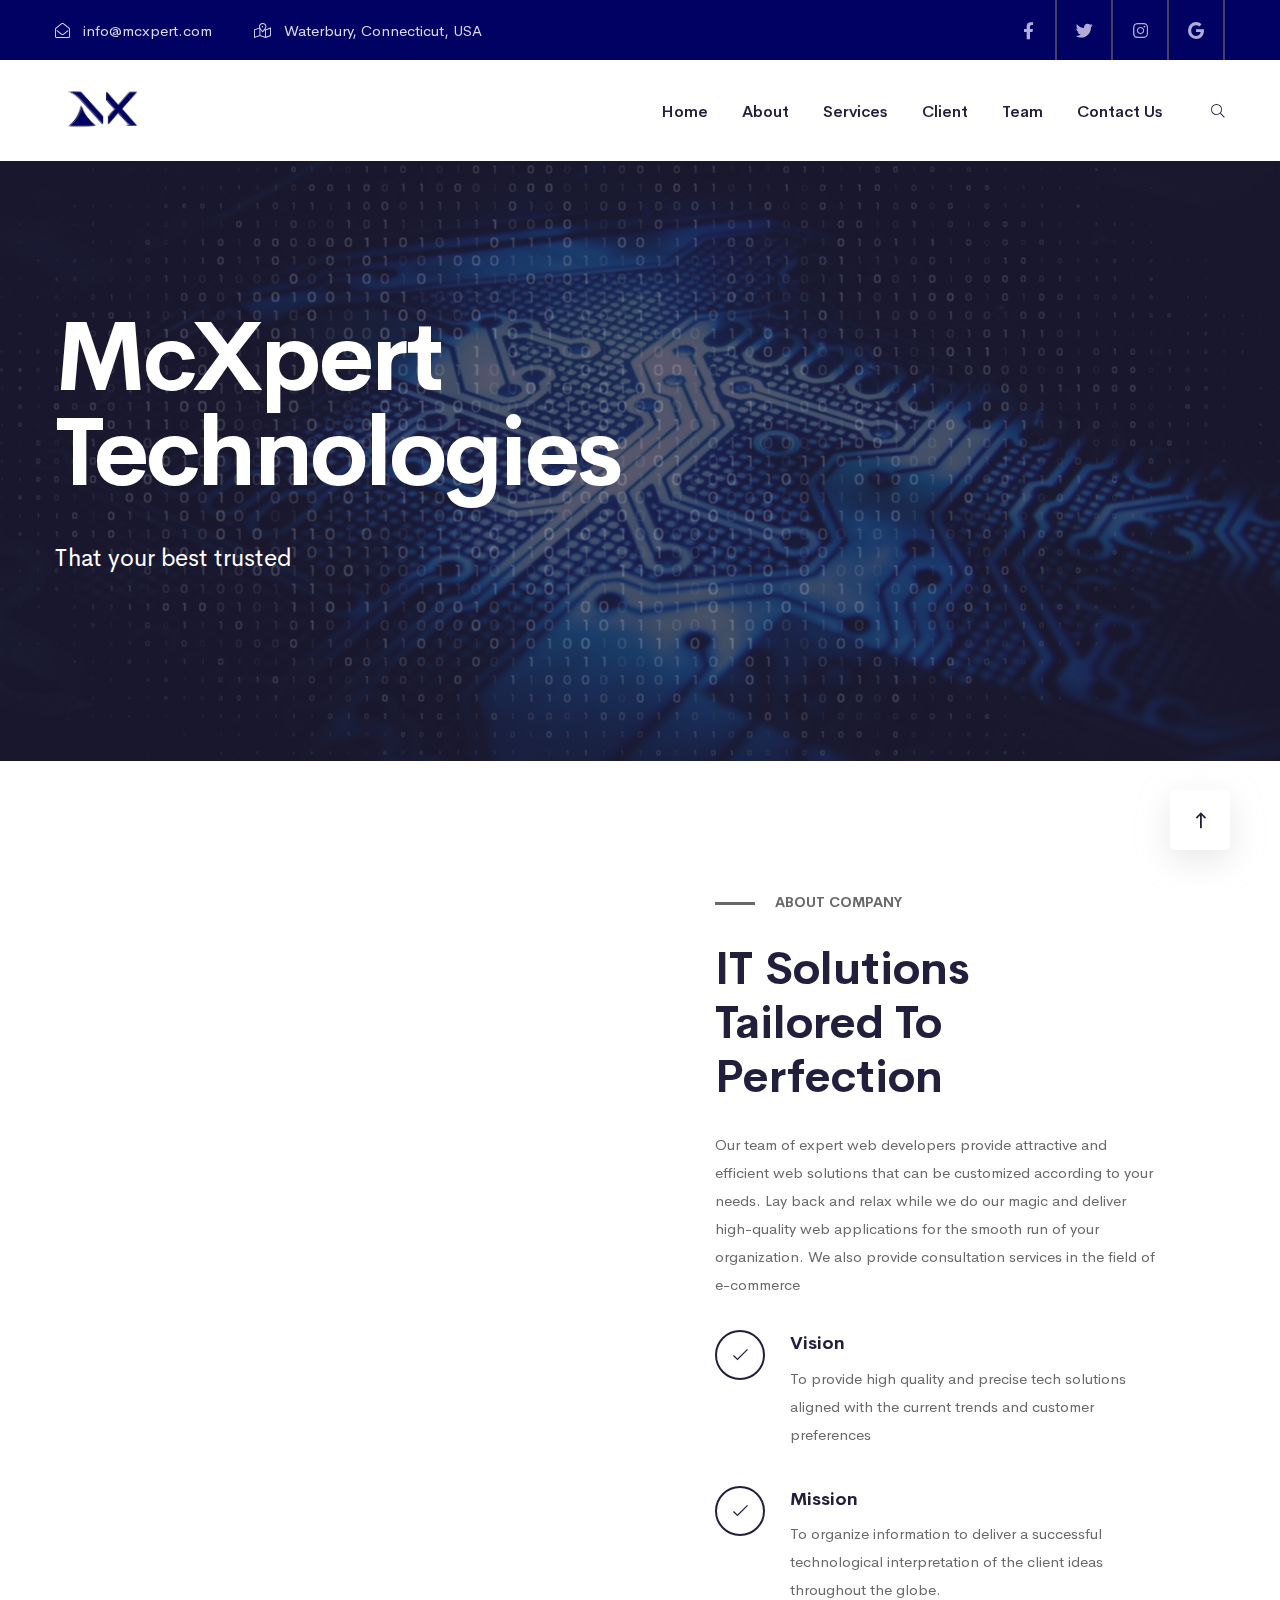
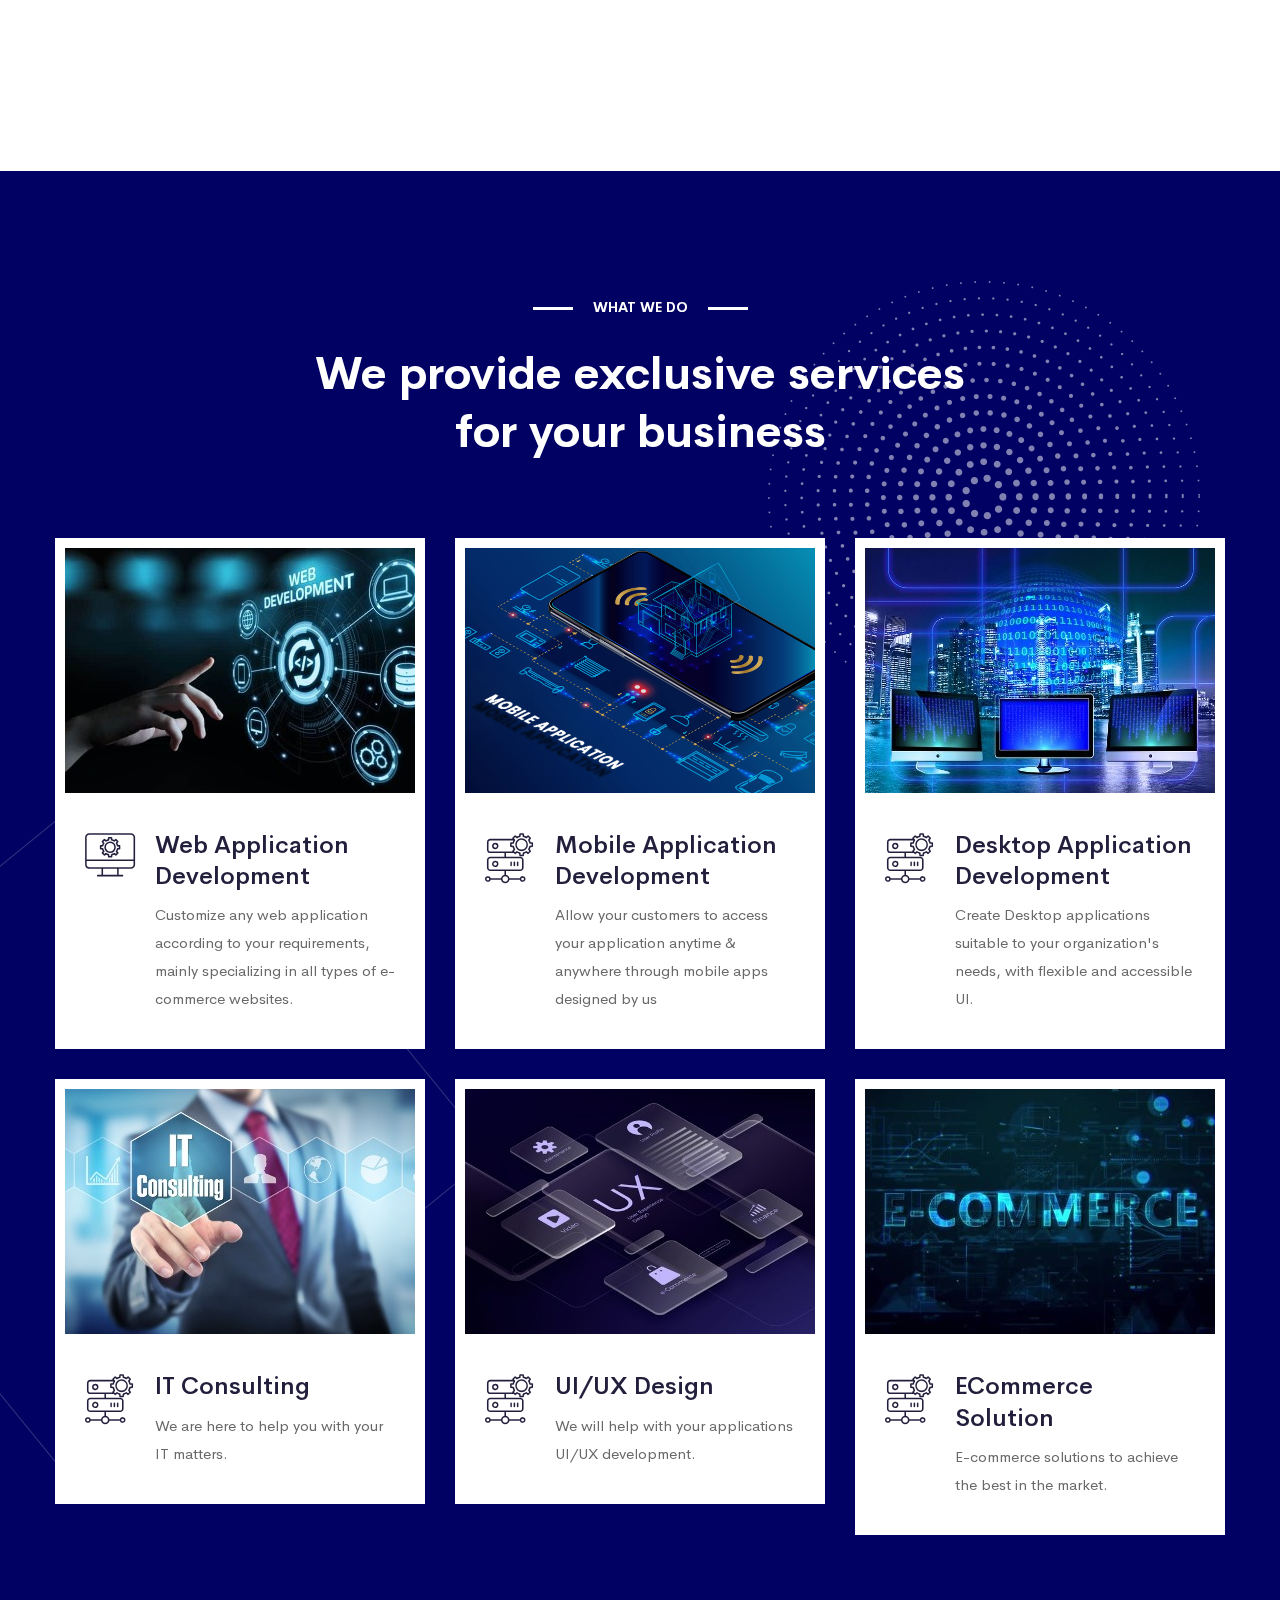
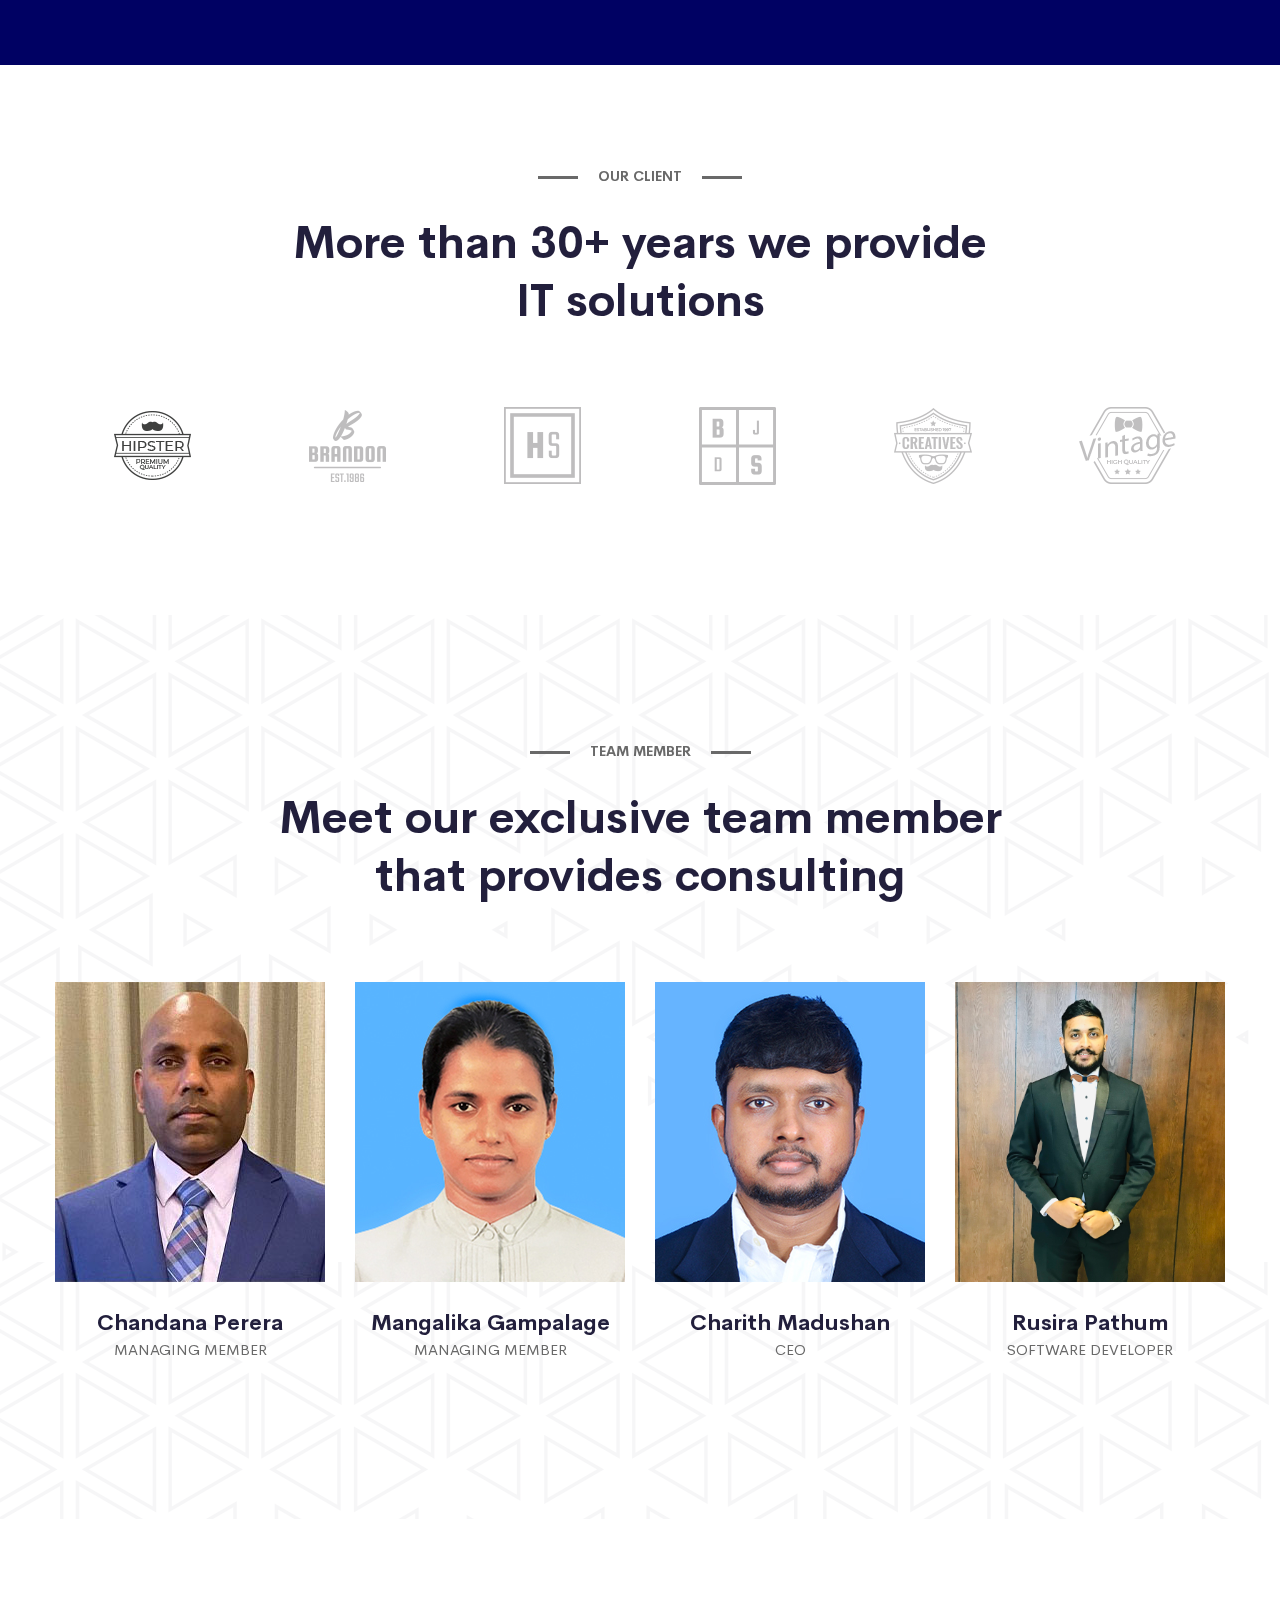
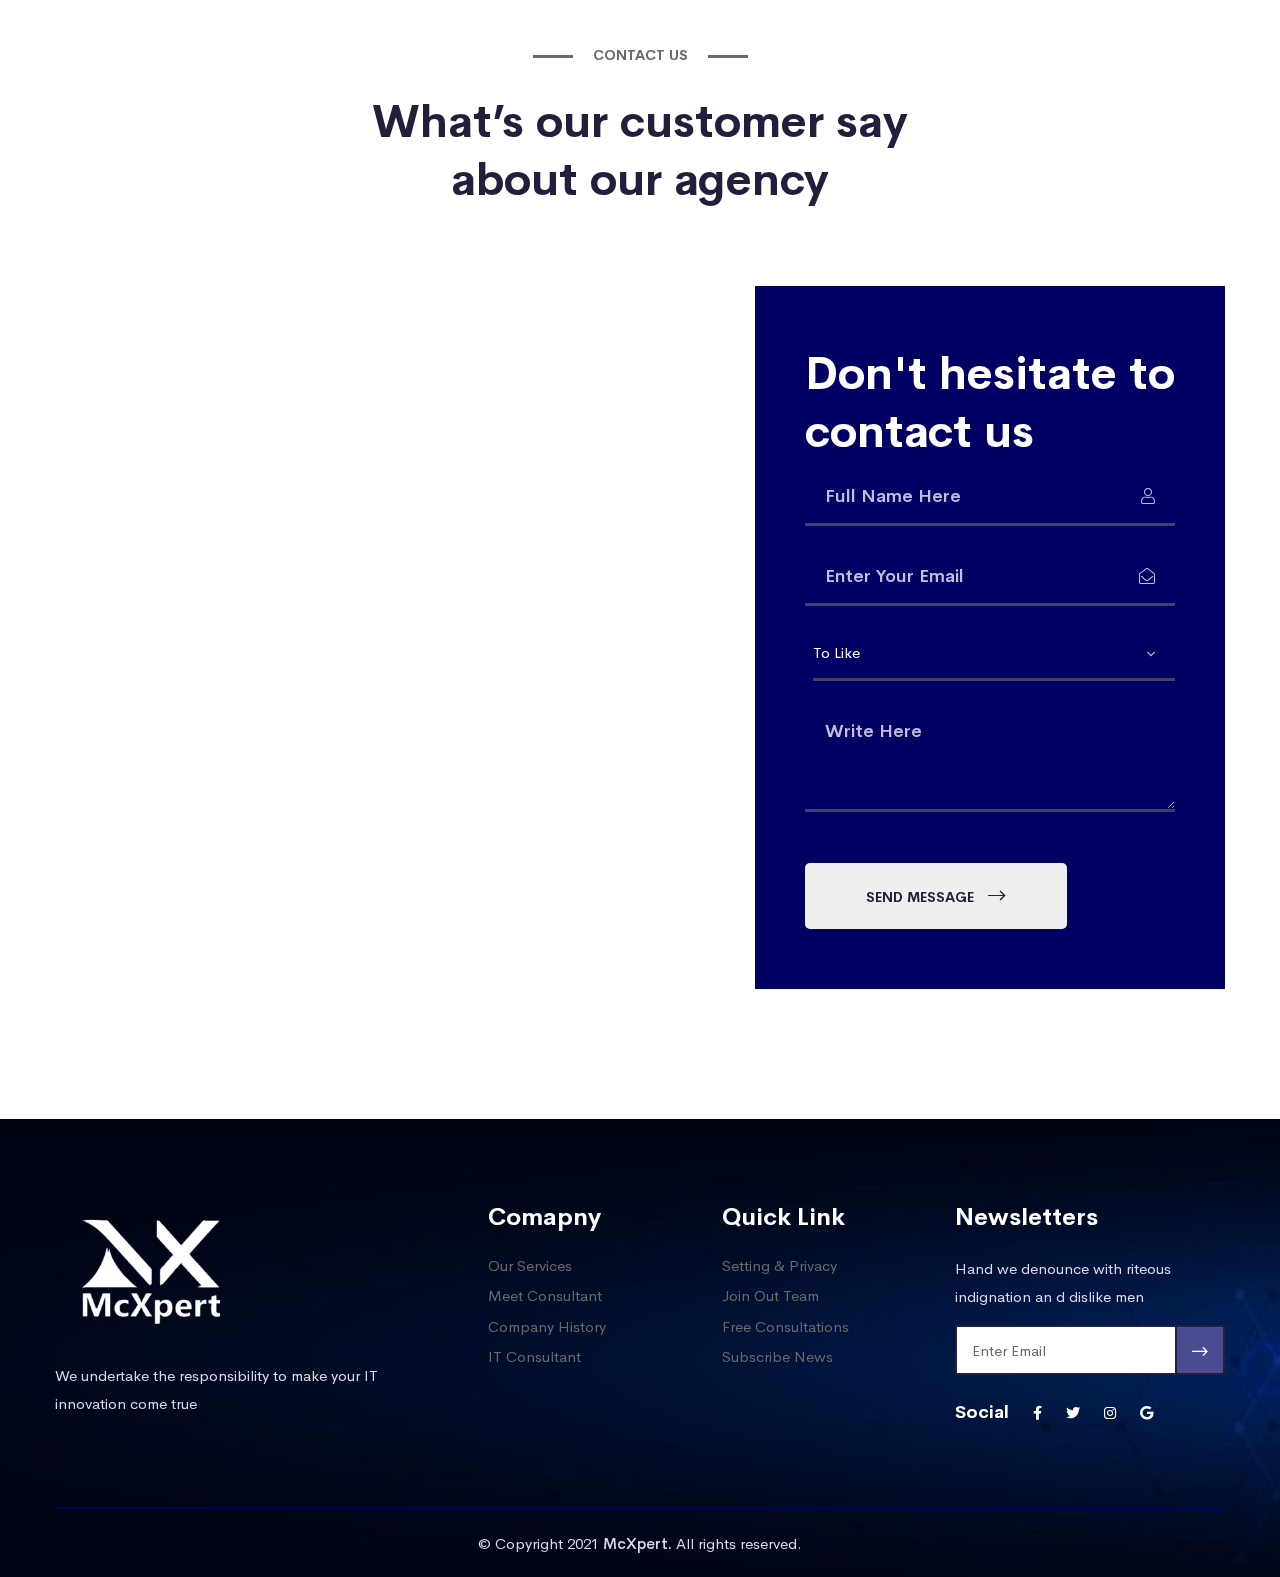
==== index.html @ 75db1091 "Merge branch 'main' of https://github.com/RusiraPathum/TechDoc-CompanyWebsite into char" ====
<!DOCTYPE html>
<html lang="en" style="scroll-behavior: smooth;">

<head>
    <meta charset="UTF-8">
    <meta name="viewport" content="width=device-width, initial-scale=1.0">
    <meta http-equiv="X-UA-Compatible" content="ie=edge">
    <link rel="canonical" href="https://www.mcxpert.com/" />
    <meta property="og:locale" content="en_US" />
    <meta property="og:type" content="website" />
    <meta property="og:title" content="Software Development Company - IT Consulting Firm | McXpert" />
    <meta property="og:description" content="McXpert is leading software &amp; mobile app development company offering custom software application development, Web development service with Best quality." />
    <meta property="og:url" content="https://www.mcxpert.com/" />
    <meta property="og:site_name" content="McXpert" />
    <title>McXpert</title>

    <link rel="shortcut icon" type="image/x-icon" href="assets/images/logo/logo.png">
    <!-- Place favicon.png in the root directory -->

    <!-- All Style Links Here -->
    <link rel="stylesheet" href="assets/css/bootstrap.min.css" type="text/css">
    <link rel="stylesheet" href="assets/css/aos.css" type="text/css">
    <link rel="stylesheet" href="assets/css/animate.min.css" type="text/css">
    <link rel="stylesheet" href="assets/css/fontawesome.min.css" type="text/css">
    <link rel="stylesheet" href="assets/css/flaticon.css" type="text/css">
    <link rel="stylesheet" href="assets/css/magnific-popup.css" type="text/css">
    <link rel="stylesheet" href="assets/css/meanmenu.css" type="text/css">
    <link rel="stylesheet" href="assets/css/owl.carousel.min.css" type="text/css">
    <link rel="stylesheet" href="assets/css/slick.css" type="text/css">
    <link rel="stylesheet" href="assets/css/custom-animation.css" type="text/css">
    <link rel="stylesheet" href="assets/css/style.css" type="text/css">
    <link rel="stylesheet" href="assets/css/responsive.css" type="text/css">
    <!-- All Style Links Here End -->
</head>

<body>
    <!-- Header Go -->
    <div class="header p-0">
        <div class="header__top theme-bg">
            <div class="container">
                <div class="row align-items-center">
                    <div class="col-lg-7 col-md-6 d-none d-md-block">
                        <div class="header__meta">
                            <ul>
                                <!-- <li>
                                    <i class="fal fa-phone"></i>
                                    <span>Help Line : +123(456)789</span>
                                </li> -->
                                <li>
                                    <i class="fal fa-envelope-open"></i>
                                    <span>info@mcxpert.com</span>
                                </li>
                                <li>
                                    <i class="fal fa-map-marked-alt"></i>
                                    <span>Waterbury, Connecticut, USA</span>
                                </li>
                            </ul>
                        </div>
                    </div>
                    <div class="col-lg-5 col-md-6">
                        <div class="header__top--right">
                            <!-- <div class="header__top--lang">
                                <ul>
                                    <li><a href="#"><i class="fal fa-flag"></i>English</a></li>
                                </ul>
                            </div> -->
                            <div class="header__top--social">
                                <ul>
                                    <li><a href="https://www.facebook.com/McXpert-Technologies-106661641892893/"><i class="fab fa-facebook-f"></i></a></li>
                                    <li><a href="#"><i class="fab fa-twitter"></i></a></li>
                                    <li><a href="#"><i class="fab fa-instagram"></i></a></li>
                                    <li><a href="#"><i class="fab fa-google"></i></a></li>
                                </ul>
                            </div>
                        </div>
                    </div>
                </div>
            </div>
        </div>
        <div id="navbar" class="header__bottom header__bottom--padding">
            <div class="container">
                <div class="row align-items-center">
                    <div class="col-xl-12 col-lg-12 col-md-9">
                        <div class="row align-items-center">
                            <div class="col-lg-3 col-md-6">
                                <div class="header--logo">
                                    <a href="index.html"><img src="assets/images/logo/logo.png" style="width: 100px;"
                                            alt=""></a>
                                </div>
                            </div>
                            <div class="col-lg-9 col-md-6">
                                <div class="header--menu text-right">
                                    <div class="header--menu__main header--menu__main--h4">
                                        <nav id="mobile-menu">
                                            <ul>
                                                <li class=""><a href="index.html">Home</a>
                                                </li>
                                                <li class=""><a href="#about">About</a>
                                                </li>
                                                <li class=""><a href="#services">Services</a>
                                                </li>
                                                <li class=""><a href="#client">Client</a>
                                                </li>
                                                <li class=""><a href="#team">Team</a>
                                                </li>
                                                <li><a href="#contact">Contact Us</a></li>
                                            </ul>
                                        </nav>
                                        <div class="header__burger d-none d-md-block">
                                            <ul>
                                                <li><a class="header__search nav-search search-trigger" href="#"><i
                                                            class="fal fa-search"></i></a></li>
                                            </ul>
                                        </div>
                                    </div>
                                </div>
                            </div>
                        </div>
                    </div>
                    <div class="col-12">
                        <div class="mobile-menu mobile-menu-h4"></div>
                    </div>
                </div>
            </div>
        </div>
    </div>
    <!-- Header End /-->

    <!-- Main start -->
    <main class="main--wrapper">

        <!-- Hero -->
        <section class="hero position-relative">
            <div class="hero--active">
                <div class="hero-single hero__padding hero__padding--h4 position-relative"
                    data-background="assets/images/hero/h4-hero-bg1.jpeg" data-overlay="theme" data-opacity="75">
                    <div class="hero__overlay" data-background="assets/images/overlay/h4-overlay-img.png"></div>
                    <div class="container">
                        <div class="row align-items-center">
                            <div class="col-xl-4 col-lg-6 col-md-6 col-12 mb-30">
                                <div class="hero__caption hero__caption--h4">
                                    <h1 class="hero--big-title white-color fw-700" data-animation="fadeInDown"
                                        data-delay=".4s">McXpert Technologies</h1>
                                    <h4 class="hero--big-title white-color fw-400" data-animation="fadeInDown"
                                        data-delay=".4s">That your best trusted</h4>
                                    <!-- <a href="" class="btn btn--icon btn--white theme-color">free
                                        quote</a> -->
                                </div>
                            </div>
                            <!-- <div class="col-xl-8 col-lg-6 col-md-6 mb-30">
                                <div class="hero__play">
                                    <a class="popup-video btn--play"
                                        href="https://www.youtube.com/watch?v=gOqlwlQjVis"><i
                                            class="fas fa-play"></i></a>
                                </div>
                            </div> -->
                        </div>
                    </div>
                </div>
            </div>
        </section>
        <!-- Hero end /-->

        <!-- Feature -->
        <section id="about" class="feature feature-area pt-130 pb-100 fix">
            <div class="container">
                <div class="row">
                    <div class="col-lg-6 position-relative mb-30">
                        <div class="feature__img position-relative">
                            <div class="feature__img--dot-shape">
                                <img class="aos-init aos-animate " data-aos="fade-down"
                                    src="assets/images/shape/feature-dot-shape.png" alt="">
                            </div>
                            <img class="feature-img js-tilt aos-init aos-animate " data-aos="fade-right"
                                src="assets/images/img/ab.jpg" alt="Features Image">
                            <div class="feature__img--caption text-center aos-init aos-animate " data-aos="fade-left">
                                <div class="feature__img--caption--shadow js-tilt">
                                    <span class="fw-700 theme-color">5<sup>+</sup></span>
                                    <p class="fw-700 theme-color">Years</p>
                                </div>
                            </div>
                        </div>
                    </div>
                    <div class="col-lg-6 mb-30">
                        <div class="feature__content">
                            <span class="fw-700 text-uppercase"><span></span>about company</span>
                            <h2 class="theme-color fw-700 mb-30">IT Solutions Tailored To Perfection </h2>
                            <p>Our team of expert web developers provide attractive and efficient web solutions that can
                                be customized according to your needs.
                                Lay back and relax while we do our magic and deliver high-quality web applications for
                                the smooth run of your organization. We also provide consultation services in the field
                                of e-commerce</p>
                            <div class="feature__list d-flex">
                                <div class="feature__list--icon">
                                    <i class="fal fa-check"></i>
                                </div>
                                <div class="feature__list--content">
                                    <h5 class="fw-700 mb-10">Vision</h5>
                                    <p>To provide high quality and precise tech solutions aligned with the current trends and customer preferences </p>
                                </div>
                            </div>
                            <div class="feature__list d-flex">
                                <div class="feature__list--icon">
                                    <i class="fal fa-check"></i>
                                </div>
                                <div class="feature__list--content">
                                    <h5 class="fw-700 mb-10">Mission</h5>
                                    <p>To organize information to deliver a successful technological interpretation of
                                        the client ideas throughout the globe. </p>
                                </div>
                            </div>
                            <!-- <div class="feature__list--button">
                                <a href="" class="btn btn--blue btn--icon white-color aos-init aos-animate "
                                    data-aos="fade-up">Get started</a>
                            </div> -->
                        </div>
                    </div>
                </div>
            </div>
        </section>
        <!-- Feature End -->

        <!-- Servcies -->
        <section id="services" class="service theme-bg position-relative pt-125 pb-100 fix">
            <img class="shape service__shape shape--h4" src="assets/images/shape/wwd-shape.png" alt="">
            <img class="shape shape--h42" src="assets/images/shape/wwd-squre-shape.png" alt="">
            <div class="container">
                <div class="row">
                    <div class="col-xl-8 offset-xl-2 col-lg-10 offset-lg-1">
                        <div class="theme text-center">
                            <span class="theme__small--title fw-700 text-uppercase white-color"><span
                                    class="white-line"></span>what we do<span class="white-line"></span></span>
                            <h2 class="theme__big--title fw-700 mb-80 white-color">We provide exclusive services <br>
                                for your business</h2>
                        </div>
                    </div>
                </div>
                <div class="row">
                    <div class="col-lg-4 col-md-6 mb-30">
                        <div class="service__block--h5 position-relative white-bg">
                            <div class="service__thumb--h5 fix">
                                <img src="assets/images/img/wwd1.jpeg" alt="">
                            </div>
                            <div class="service__content--h5">
                                <div class="service__icon--h5">
                                    <span class="flaticon-monitor"></span>
                                </div>
                                <div class="service__text--h5">
                                    <h4 class="fw-600">Web Application Development </h4>
                                    <p>Customize any web application according to your requirements, mainly specializing
                                        in all types of e-commerce websites.</p>
                                    <!-- <a href="#"><i class="far fa-long-arrow-right"></i></a> -->
                                </div>
                            </div>
                        </div>
                    </div>
                    <div class="col-lg-4 col-md-6 mb-30">
                        <div class="service__block--h5 position-relative white-bg">
                            <div class="service__thumb--h5 fix">
                                <img src="assets/images/img/wwd2.png" alt="">
                            </div>
                            <div class="service__content--h5">
                                <div class="service__icon--h5">
                                    <span class="flaticon-server-1"></span>
                                </div>
                                <div class="service__text--h5">
                                    <h4 class="fw-600">Mobile Application Development</h4>
                                    <p>Allow your customers to access your application anytime & anywhere through mobile
                                        apps designed by us</p>
                                    <!-- <a href="#"><i class="far fa-long-arrow-right"></i></a> -->
                                </div>
                            </div>
                        </div>
                    </div>
                    <div class="col-lg-4 col-md-6 mb-30">
                        <div class="service__block--h5 position-relative white-bg">
                            <div class="service__thumb--h5 fix">
                                <img src="assets/images/img/de.jpeg" alt="">
                            </div>
                            <div class="service__content--h5">
                                <div class="service__icon--h5">
                                    <span class="flaticon-server-1"></span>
                                </div>
                                <div class="service__text--h5">
                                    <h4 class="fw-600">Desktop Application Development</h4>
                                    <p>Create Desktop applications suitable to your organization's needs, with flexible
                                        and accessible UI. </p>
                                    <!-- <a href="#"><i class="far fa-long-arrow-right"></i></a> -->
                                </div>
                            </div>
                        </div>
                    </div>
                    <div class="col-lg-4 col-md-6 mb-30">
                        <div class="service__block--h5 position-relative white-bg">
                            <div class="service__thumb--h5 fix">
                                <img src="assets/images/img/wwd4.jpeg" alt="">
                            </div>
                            <div class="service__content--h5">
                                <div class="service__icon--h5">
                                    <span class="flaticon-server-1"></span>
                                </div>
                                <div class="service__text--h5">
                                    <h4 class="fw-600">IT Consulting</h4>
                                    <p>We are here to help you with your IT matters. </p>
                                    <!-- <a href="#"><i class="far fa-long-arrow-right"></i></a> -->
                                </div>
                            </div>
                        </div>
                    </div>
                    <div class="col-lg-4 col-md-6 mb-30">
                        <div class="service__block--h5 position-relative white-bg">
                            <div class="service__thumb--h5 fix">
                                <img src="assets/images/img/ui.jpeg" alt="">
                            </div>
                            <div class="service__content--h5">
                                <div class="service__icon--h5">
                                    <span class="flaticon-server-1"></span>
                                </div>
                                <div class="service__text--h5">
                                    <h4 class="fw-600">UI/UX Design</h4>
                                    <p>We will help with your applications UI/UX development. </p>
                                    <!-- <a href="#"><i class="far fa-long-arrow-right"></i></a> -->
                                </div>
                            </div>
                        </div>
                    </div>
                    <div class="col-lg-4 col-md-6 mb-30">
                        <div class="service__block--h5 position-relative white-bg">
                            <div class="service__thumb--h5 fix">
                                <img src="assets/images/img/ecommerce.jpeg" alt="">
                            </div>
                            <div class="service__content--h5">
                                <div class="service__icon--h5">
                                    <span class="flaticon-server-1"></span>
                                </div>
                                <div class="service__text--h5">
                                    <h4 class="fw-600">ECommerce Solution</h4>
                                    <p>E-commerce solutions to achieve the best in the market. </p>
                                    <!-- <a href="#"><i class="far fa-long-arrow-right"></i></a> -->
                                </div>
                            </div>
                        </div>
                    </div>
                </div>
            </div>
            <!-- <div class="personal-info pt-100">
                <div class="container">
                    <div class="row">
                        <div class="col-lg-5 mb-30">
                            <div class="personal-img img position-relative" data-overlay="theme" data-opacity="3">
                                <img src="assets/images/img/person.jpg" alt="">
                                <a class="popup-video btn--play service__play"
                                    href="https://www.youtube.com/watch?v=gOqlwlQjVis" tabindex="0"><i
                                        class="fas fa-play"></i></a>
                            </div>
                        </div>
                        <div class="col-lg-6 offset-lg-1 mb-30">
                            <div class="row">
                                <div class="col-lg-6 col-md-6 mb-30">
                                    <div class="statistics__block">
                                        <span class="white-color fw-600"><i class="fal fa-dharmachakra"></i><span
                                                class="counter">7895</span></span>
                                        <h4 class="white-color mb-10">Project Complate</h4>
                                        <p class="white-color">But must explain toi how this misc taken idea denounci
                                            pleasure andet praising pain was born</p>
                                    </div>
                                </div>
                                <div class="col-lg-6 col-md-6 mb-30">
                                    <div class="statistics__block">
                                        <span class="white-color fw-600"><i class="fal fa-crown"></i><span
                                                class="counter">895</span></span>
                                        <h4 class="white-color mb-10">Winning Awards</h4>
                                        <p class="white-color">Physical exerci except to obtain some advantage from it?
                                            But whas right to find fault with man</p>
                                    </div>
                                </div>
                                <div class="col-lg-6 col-md-6 mb-30">
                                    <div class="statistics__block">
                                        <span class="white-color fw-600"><i class="fal fa-heart"></i><span
                                                class="counter">9862</span></span>
                                        <h4 class="white-color mb-10">Satisfied Clients</h4>
                                        <p class="white-color">Nam libero tempo cum soluta no est eligendi optio cumque
                                            nihilpo minus quod maxi placeat</p>
                                    </div>
                                </div>
                                <div class="col-lg-6 col-md-6 mb-30">
                                    <div class="statistics__block">
                                        <span class="white-color fw-600"><i
                                                class="fal fa-head-side-headphones"></i><span
                                                class="counter">523</span></span>
                                        <h4 class="white-color mb-10">Expert Consulatant</h4>
                                        <p class="white-color">Quis autem vel eum iure reprehene qui in ea voluptate
                                            velit esse quamn molestiae consequatur</p>
                                    </div>
                                </div>
                            </div>
                        </div>
                    </div>
                </div>
            </div> -->
        </section>
        <!-- Servcies end -->

        <!-- Servcies -->
        <!-- <section class="service position-relative fix pt-125">
            <div class="container">
                <div class="row">
                    <div class="col-xl-8 offset-xl-2 col-lg-10 offset-lg-1">
                        <div class="theme text-center">
                            <span class="theme__small--title fw-700 text-uppercase"><span></span>core
                                features<span></span></span>
                            <h2 class="theme__big--title fw-700 mb-80">More than 35+ years we provide <br> IT solutions
                            </h2>
                        </div>
                    </div>
                </div>
                <div class="row">
                    <div class="col-lg-4 col-md-6 mb-30 text-center">
                        <div class="service__block service__block--h4 position-relative white-bg">
                            <i class="service__icon--h4 flaticon-safe aos-init aos-animate" data-aos="zoom-in-down"></i>
                            <h4 class="service__title fw-600">Global Service</h4>
                            <p class="mb-20">Sedut perspiciatis unde omnis iste nat error voluptatem accusantium
                                doloremque laudantium totam rem aperiam</p>
                            <a href="why-choose-us.html" class="service__link--h4 text-uppercase fw-700"><i
                                    class="far fa-arrow-right"></i></a>
                        </div>
                    </div>
                    <div class="col-lg-4 col-md-6 mb-30 text-center">
                        <div class="service__block service__block--h4 position-relative white-bg">
                            <i class="service__icon--h4 flaticon-password aos-init aos-animate"
                                data-aos="zoom-in-down"></i>
                            <h4 class="service__title fw-600">Cloud Technology</h4>
                            <p class="mb-20">Quis autem vel eum iure reprehenderit qui in ea voluptate velit esse quam
                                molstie consequatur vel illum qui dolore</p>
                            <a href="why-choose-us.html" class="service__link--h4 text-uppercase fw-700"><i
                                    class="far fa-arrow-right"></i></a>
                        </div>
                    </div>
                    <div class="col-lg-4 col-md-6 mb-30 text-center">
                        <div class="service__block service__block--h4 position-relative white-bg">
                            <i class="service__icon--h4 flaticon-network aos-init aos-animate"
                                data-aos="zoom-in-down"></i>
                            <h4 class="service__title fw-600">Web Security</h4>
                            <p class="mb-20">But must explain to you how this mis taken idea of denouncing pleasure
                                praiesi ng pain was born and I will give</p>
                            <a href="why-choose-us.html" class="service__link--h4 text-uppercase fw-700"><i
                                    class="far fa-arrow-right"></i></a>
                        </div>
                    </div>
                </div>
            </div>
        </section> -->
        <!-- Servcies end -->

        <!-- Sponsors area -->
        <div id="client" class="sponsor-area pt-100 pb-130">
            <div class="container">
                <div class="row">
                    <div class="col-xl-8 offset-xl-2 col-lg-10 offset-lg-1">
                        <div class="theme text-center">
                            <span class="theme__small--title fw-700 text-uppercase"><span></span>Our
                                Client<span></span></span>
                            <h2 class="theme__big--title fw-700 mb-80">More than 30+ years we provide <br> IT solutions
                            </h2>
                        </div>
                    </div>
                </div>
                <div class="row">
                    <div class="col-sm-12">
                        <div class="sponsor-active">
                            <div class="sponsor__single">
                                <img src="assets/images/sponsor/sponsor1.png" alt="">
                            </div>
                            <div class="sponsor__single">
                                <img src="assets/images/sponsor/sponsor2.png" alt="">
                            </div>
                            <div class="sponsor__single">
                                <img src="assets/images/sponsor/sponsor3.png" alt="">
                            </div>
                            <div class="sponsor__single">
                                <img src="assets/images/sponsor/sponsor4.png" alt="">
                            </div>
                            <div class="sponsor__single">
                                <img src="assets/images/sponsor/sponsor5.png" alt="">
                            </div>
                            <div class="sponsor__single">
                                <img src="assets/images/sponsor/sponsor6.png" alt="">
                            </div>
                            <div class="sponsor__single">
                                <img src="assets/images/sponsor/sponsor3.png" alt="">
                            </div>
                        </div>
                    </div>
                </div>
            </div>
        </div>
        <!-- Sponsors area End -->

        <!-- Feature -->
        <!-- <section class="feature feature-area skills pt-125 pb-100 fix">
            <div class="container">
                <div class="row align-items-center">
                    <div class="col-lg-6 position-relative mb-30">
                        <div class="skills__left skills__left--thumb">
                            <div class="skills__thumb position-relative">
                                <div class="skills__shape"></div>
                                <img src="assets/images/img/skills-thumb.png" alt="">
                            </div>
                        </div>
                    </div>
                    <div class="col-lg-6 mb-30">
                        <div class="skills__content">
                            <div class="theme">
                                <span
                                    class="theme__small--title theme__small--title-left fw-700 text-uppercase"><span></span>powerful
                                    skills</span>
                                <h2 class="theme__big--title fw-700 mb-25">We have professional cyber security team</h2>
                                <p class="mb-40">But I must explain to you how all this mistaken idea of denouncing
                                    please and praising pain was born and I will give you a complete account of the
                                    system, and expound the actual teachings of the great </p>
                            </div>
                            <div class="progess-wrapper mb-30">
                                <div class="single-skill position-relative mb-40">
                                    <div class="bar-title">
                                        <h5 class="fw-600">Cyber Security</h5>
                                    </div>
                                    <div class="progress-border">
                                        <div class="progress">
                                            <div class="progress-bar wow slideInLeft" data-wow-duration="1s"
                                                data-wow-delay=".6s" role="progressbar" style="width: 85%;"
                                                aria-valuenow="85" aria-valuemin="0" aria-valuemax="100">
                                                <span>85%</span></div>
                                        </div>
                                    </div>
                                </div>
                                <div class="single-skill position-relative mb-40">
                                    <div class="bar-title">
                                        <h5 class="fw-600">Web Security</h5>
                                    </div>
                                    <div class="progress-border">
                                        <div class="progress">
                                            <div class="progress-bar wow slideInLeft" data-wow-duration="1s"
                                                data-wow-delay=".6s" role="progressbar" style="width: 75%;"
                                                aria-valuenow="75" aria-valuemin="0" aria-valuemax="100">
                                                <span>75%</span></div>
                                        </div>
                                    </div>
                                </div>
                                <div class="single-skill position-relative mb-40">
                                    <div class="bar-title">
                                        <h5 class="fw-600">Advance Technology</h5>
                                    </div>
                                    <div class="progress-border">
                                        <div class="progress">
                                            <div class="progress-bar wow slideInLeft" data-wow-duration="1s"
                                                data-wow-delay=".6s" role="progressbar" style="width: 89%;"
                                                aria-valuenow="89" aria-valuemin="0" aria-valuemax="100">
                                                <span>89%</span></div>
                                        </div>
                                    </div>
                                </div>
                            </div>
                        </div>
                    </div>
                </div>
            </div>
        </section> -->
        <!-- Feature End -->

        <!-- Best Feature -->
        <!-- <section class="feature pb-100 pt-130">
            <div class="container">
                <div class="row align-items-center">
                    <div class="col-lg-5 mb-30">
                        <div class="theme">
                            <span
                                class="theme__small--title theme__small--title-left fw-700 text-uppercase"><span></span>best
                                features</span>
                            <h2 class="theme__big--title fw-700 mb-25">Security is the main goals to our missions</h2>
                            <p class="mb-40">But I must explain to you how all this mistaken idea of denounc ing
                                pleasure and praising pain was born and I will give yomplete acount of the system, and
                                expound the actua</p>
                        </div>
                        <div class="skill-wrapper mb-40 d-flex align-items-center">
                            <div class="skill-circle">
                                <div class="progress-circular">
                                    <input type="text" class="knob" value="0" data-rel="75" data-linecap="round"
                                        data-width="109" data-bgcolor="#e8e8eb" data-fgcolor="#221f3c"
                                        data-thickness=".15" data-readonly="true" disabled>
                                </div>
                            </div>
                            <div class="skill-circle-text">
                                <h3>Satisfaction Clients</h3>
                                <p>Pleasure and praising pain was born and will give yomplete acount of the system</p>
                            </div>
                        </div>
                        <div class="skill-wrapper mb-40 d-flex align-items-center">
                            <div class="skill-circle">
                                <div class="progress-circular">
                                    <input type="text" class="knob" value="0" data-rel="85" data-linecap="round"
                                        data-width="109" data-bgcolor="#e8e8eb" data-fgcolor="#221f3c"
                                        data-thickness=".15" data-readonly="true" disabled>
                                </div>
                            </div>
                            <div class="skill-circle-text">
                                <h3>Professional Expert</h3>
                                <p>Quis autem vel eum iure reprehenderit qui in ea voluptate velit esse quam molestiae
                                </p>
                            </div>
                        </div>
                    </div>
                    <div class="col-lg-6 offset-lg-1 mb-30">
                        <div class="feature__thumb">
                            <img src="assets/images/img/best-feature.jpg" alt="">
                        </div>
                    </div>
                </div>
            </div>
        </section> -->
        <!-- Best Feature End -->

        <!-- Review area -->
        <!-- <section class="review--area pt-125 pb-900 position-relative">
            <img src="assets/images/icon/h4-quotes-icon.png" alt="" class="review__quotes--icon">
            <img src="assets/images/shape/services-line-shape.png" alt="Shape"
                class="review-shape--line aos-init aos-animate" data-aos="fade-right" data-aos-easing="ease-in-sine"
                data-aos-duration="9000">
            <div class="review__shape"></div>
            <div class="container">
                <div class="row">
                    <div class="col-lg-6 offset-lg-3">
                        <div class="theme text-center">
                            <span class="theme__small--title fw-700 text-uppercase"><span></span>our
                                testimonails<span></span></span>
                            <h2 class="theme__big--title fw-700 mb-80">What’s our customer say about our agency</h2>
                        </div>
                    </div>
                </div>
                <div class="row align-items-center">
                    <div class="col-sm-12">
                        <div class="review__active--h2 review__active--h4 row">
                            <div class="review__single col-lg-4 mb-80">
                                <div class="review__wrapper review__wrapper--h4 white-bg">
                                    <div class="review__content review__content--h4 position-relative">
                                        <h5 class="mb-20 primary-color fw-400"><i class="fal fa-quote-left"></i>Sedut
                                            perspiciatis unde om iste natus error sit voluptate cusum doloremque
                                            laudantiu totam reme aperiam eaque ipsa quae.</h5>
                                        <h5 class="fw-400 mb-30">Accusum doloremqudantiues totam reme aperiam eaque
                                            system</h5>
                                    </div>
                                    <div class="review--header--h2 position-relative d-flex align-items-center">
                                        <div class="review--author--img position-relative">
                                            <img src="assets/images/review/review-h4-thumb-1.png" alt="">
                                        </div>
                                        <div class="review__header--text pl-15">
                                            <h4>Gabriel E. Burris</h4>
                                            <h6 class="primary-color fw-400 text-uppercase mb-0">software engineer</h6>
                                        </div>
                                    </div>
                                </div>
                            </div>
                            <div class="review__single col-lg-4 mb-80">
                                <div class="review__wrapper review__wrapper--h4 white-bg">
                                    <div class="review__content review__content--h4 position-relative">
                                        <h5 class="mb-20 primary-color fw-400"><i class="fal fa-quote-left"></i>Sedut
                                            perspiciatis unde om iste natus error sit voluptate cusum doloremque
                                            laudantiu totam reme aperiam eaque ipsa quae.</h5>
                                        <h5 class="fw-400 mb-30">Accusum doloremqudantiues totam reme aperiam eaque
                                            system</h5>
                                    </div>
                                    <div class="review--header--h2 position-relative d-flex align-items-center">
                                        <div class="review--author--img position-relative">
                                            <img src="assets/images/review/review-h4-thumb-1.png" alt="">
                                        </div>
                                        <div class="review__header--text pl-15">
                                            <h4>Gabriel E. Burris</h4>
                                            <h6 class="primary-color fw-400 text-uppercase mb-0">software engineer</h6>
                                        </div>
                                    </div>
                                </div>
                            </div>
                            <div class="review__single col-lg-4 mb-80">
                                <div class="review__wrapper review__wrapper--h4 white-bg">
                                    <div class="review__content review__content--h4 position-relative">
                                        <h5 class="mb-20 primary-color fw-400"><i class="fal fa-quote-left"></i>Sedut
                                            perspiciatis unde om iste natus error sit voluptate cusum doloremque
                                            laudantiu totam reme aperiam eaque ipsa quae.</h5>
                                        <h5 class="fw-400 mb-30">Accusum doloremqudantiues totam reme aperiam eaque
                                            system</h5>
                                    </div>
                                    <div class="review--header--h2 position-relative d-flex align-items-center">
                                        <div class="review--author--img position-relative">
                                            <img src="assets/images/review/review-h4-thumb-1.png" alt="">
                                        </div>
                                        <div class="review__header--text pl-15">
                                            <h4>Gabriel E. Burris</h4>
                                            <h6 class="primary-color fw-400 text-uppercase mb-0">software engineer</h6>
                                        </div>
                                    </div>
                                </div>
                            </div>
                            <div class="review__single col-lg-4 mb-80">
                                <div class="review__wrapper review__wrapper--h4 white-bg">
                                    <div class="review__content review__content--h4 position-relative">
                                        <h5 class="mb-20 primary-color fw-400"><i class="fal fa-quote-left"></i>Sedut
                                            perspiciatis unde om iste natus error sit voluptate cusum doloremque
                                            laudantiu totam reme aperiam eaque ipsa quae.</h5>
                                        <h5 class="fw-400 mb-30">Accusum doloremqudantiues totam reme aperiam eaque
                                            system</h5>
                                    </div>
                                    <div class="review--header--h2 position-relative d-flex align-items-center">
                                        <div class="review--author--img position-relative">
                                            <img src="assets/images/review/review-h4-thumb-1.png" alt="">
                                        </div>
                                        <div class="review__header--text pl-15">
                                            <h4>Gabriel E. Burris</h4>
                                            <h6 class="primary-color fw-400 text-uppercase mb-0">software engineer</h6>
                                        </div>
                                    </div>
                                </div>
                            </div>
                        </div>
                    </div>
                </div>
            </div>
        </section> -->
        <!-- Review area End -->

        <!-- Team Member -->
        <section id="team" class="team-area pt-125 pb-130" data-background="assets/images/shape/price-shape.png">
            <div class="container">
                <div class="row">
                    <div class="col-xl-8 offset-xl-2 col-lg-10 offset-lg-1">
                        <div class="theme text-center">
                            <span class="theme__small--title fw-700 text-uppercase"><span></span>team
                                member<span></span></span>
                            <h2 class="theme__big--title fw-700 mb-80">Meet our exclusive team member that provides
                                consulting</h2>
                        </div>
                    </div>
                </div>
                <div class="row team-active">
                    <div class="col-sm-12 text-center mb-30">
                        <div class="team">
                            <div class="team__thumb mb-25 position-relative">
                                <img class="img" src="assets/images/team/chandana.jpg" alt="">
                                <div class="team__social">
                                    <ul>
                                        
                                        <li><a href="#"><i class="fab fa-google"></i></a></li>
                                        <li><a href="#"><i class="fab fa-linkedin-in"></i></a></li>
                                    </ul>
                                </div>
                            </div>
                            <div class="team__content">
                                <h3 class="fw-700">Chandana Perera</h3>
                                <h6 class="primary-color text-uppercase fw-400 mb-0">Managing Member</h6>
                            </div>
                        </div>
                    </div>
                    <div class="col-sm-12 text-center mb-30">
                        <div class="team">
                            <div class="team__thumb mb-25 position-relative">
                                <img class="img" src="assets/images/team/mg.jpg" alt="">
                                <div class="team__social">
                                    <ul>
                                        
                                        <li><a href="#"><i class="fab fa-google"></i></a></li>
                                        <li><a href="#"><i class="fab fa-linkedin-in"></i></a></li>
                                    </ul>
                                </div>
                            </div>
                            <div class="team__content">
                                <h3 class="fw-700">Mangalika Gampalage</h3>
                                <h6 class="primary-color text-uppercase fw-400 mb-0">Managing Member</h6>
                            </div>
                        </div>
                    </div>
                    <div class="col-sm-12 text-center mb-30">
                        <div class="team">
                            <div class="team__thumb mb-25 position-relative">
                                <img class="img" src="assets/images/team/ch.jpg" alt="">
                                <div class="team__social">
                                    <ul>
                                        
                                        <li><a href="#"><i class="fab fa-google"></i></a></li>
                                        <li><a href="#"><i class="fab fa-linkedin-in"></i></a></li>
                                    </ul>
                                </div>
                            </div>
                            <div class="team__content">
                                <h3 class="fw-700">Charith Madushan</h3>
                                <h6 class="primary-color text-uppercase fw-400 mb-0">CEO</h6>
                            </div>
                        </div>
                    </div>
                    <div class="col-sm-12 text-center mb-30">
                        <div class="team">
                            <div class="team__thumb mb-25 position-relative">
                                <img class="img" src="assets/images/team/pathum.jpg" alt="">
                                <div class="team__social">
                                    <ul>
                                        
                                        <li><a href="#"><i class="fab fa-google"></i></a></li>
                                        <li><a href="#"><i class="fab fa-linkedin-in"></i></a></li>
                                    </ul>
                                </div>
                            </div>
                            <div class="team__content">
                                <h3 class="fw-700">Rusira Pathum</h3>
                                <h6 class="primary-color text-uppercase fw-400 mb-0">software developer</h6>
                            </div>
                        </div>
                    </div>
                    <div class="col-sm-12 text-center mb-30">
                        <div class="team">
                            <div class="team__thumb mb-25 position-relative">
                                <img class="img" src="assets/images/team/va.jpg" alt="">
                                <div class="team__social">
                                    <ul>
                                        
                                        <li><a href="#"><i class="fab fa-google"></i></a></li>
                                        <li><a href="#"><i class="fab fa-linkedin-in"></i></a></li>
                                    </ul>
                                </div>
                            </div>
                            <div class="team__content">
                                <h3 class="fw-700">Vathsala Kaluarachchi</h3>
                                <h6 class="primary-color text-uppercase fw-400 mb-0">business consultant</h6>
                            </div>
                        </div>
                    </div>
                    <div class="col-sm-12 text-center mb-30">
                        <div class="team">
                            <div class="team__thumb mb-25 position-relative">
                                <img class="img" src="assets/images/team/az.jpg" alt="">
                                <div class="team__social">
                                    <ul>
                                        
                                        <li><a href="#"><i class="fab fa-google"></i></a></li>
                                        <li><a href="#"><i class="fab fa-linkedin-in"></i></a></li>
                                    </ul>
                                </div>
                            </div>
                            <div class="team__content">
                                <h3 class="fw-700">Azfa Mariyam</h3>
                                <h6 class="primary-color text-uppercase fw-400 mb-0">Data Analytics Consultant</h6>
                            </div>
                        </div>
                    </div>
                </div>
            </div>
        </section>
        <!-- Team Member End -->

        <!-- Contact -->
        <section id="contact" class="contacts pt-125 pb-100">
            <div class="container">
                <div class="row">
                    <div class="col-lg-6 offset-lg-3">
                        <div class="theme text-center">
                            <span class="theme__small--title fw-700 text-uppercase"><span></span>Contact
                                Us<span></span></span>
                            <h2 class="theme__big--title fw-700 mb-80">What’s our customer say about our agency</h2>
                        </div>
                    </div>
                </div>
                <div class="row">
                    <div class="col-lg-7 mb-30">
                        <div class="map position-relative">
                            <div class="contact-map">
                                <iframe src="https://www.google.com/maps/embed?pb=!1m18!1m12!1m3!1d2985.9970562863086!2d-73.00810138460868!3d41.54766097924986!2m3!1f0!2f0!3f0!3m2!1i1024!2i768!4f13.1!3m3!1m2!1s0x89e7c1260f971847%3A0x3300c403e47e7bdf!2s118%20Lakeview%20Ave%2C%20Waterbury%2C%20CT%2006705!5e0!3m2!1sen!2sus!4v1640892017329!5m2!1sen!2sus" width="800" height="600" style="border:0;" allowfullscreen="" loading="lazy"></iframe>
                                
                            </div>
                        </div>
                    </div>
                    <div class="col-lg-5 mb-30">
                        <div class="contacts__bg--h4 theme-bg">
                            <div class="row">
                                <div class="col-sm-12">
                                    <form class="contacts__form" method="post" action="">
                                        <div class="row">
                                            <div class="col-sm-12">
                                                <div class="theme">
                                                    <h2 class="theme__big--title white-color fw-700">Don't hesitate to
                                                        contact us</h2>
                                                </div>
                                            </div>
                                            <div class="col-lg-12 mb-20">
                                                <div class="contacts__input contacts__input--h4 position-relative">
                                                    <input name="name" id="name" type="text" placeholder="Full Name Here">
                                                    <i class="fal fa-user"></i>
                                                </div>
                                            </div>
                                            <div class="col-lg-12 mb-20">
                                                <div class="contacts__input contacts__input--h4 position-relative">
                                                    <input name="email" id="email" type="text" placeholder="Enter Your Email">
                                                    <i class="fal fa-envelope-open"></i>
                                                </div>
                                            </div>
                                            <div class="col-lg-12 mb-20">
                                                <div class="contacts__input contacts__input--h4 position-relative ml-2">
                                                    <select name="subject" id="category">
                                                        <option style="color: #0b0b0b" value="2">Discussed</option>
                                                        <option value="3">Would To </option>
                                                        <option selected value="4">To Like</option>
                                                        <option value="1">I Would</option>

                                                    </select>
                                                    <i class="fal fa-angle-down"></i>
                                                </div>
                                            </div>
                                            <div class="col-sm-12 mb-30">
                                                <div class="contacts__input contacts__input--h4 position-relative">
                                                    <textarea name="message" id="message" placeholder="Write Here"></textarea>
                                                    <!-- <i class="fal fa-angle-down"></i> -->
                                                </div>
                                            </div>

                                            <div class="mt-3 ml-3">
                                                <div id="alertSuccess" class="alert alert-success" style="width: 100%"></div>
                                                <div id="alertError" class="alert alert-danger" style="width: 100%"></div>
                                            </div>

                                            <div class="col-sm-12">
                                                <div class="contacts__input contacts__input--h4 position-relative">
                                                    <button id="submit" type="button" class="btn btn--icon theme-color">send message</button>
                                                </div>
                                            </div>
                                        </div>
                                    </form>
                                </div>
                            </div>
                        </div>
                    </div>
                </div>
            </div>
        </section>
        <!-- Contact End -->

        <!-- Video Area -->
        <!-- <section class="video-area pt-130 pb-130" data-background="assets/images/img/h4-video.jpg" data-overlay="theme"
            data-opacity="8">
            <div class="container">
                <div class="row">
                    <div class="col-lg-8 offset-lg-2">
                        <div class="video__caption--h4 text-center mb-30">
                            <a class="popup-video btn--play" href="https://www.youtube.com/watch?v=gOqlwlQjVis"
                                tabindex="0"><i class="fas fa-play"></i></a>
                        </div>
                        <div class="theme text-center">
                            <h2 class="theme__big--title white-color fw-700 mb-40">Need free consultation about <br>
                                cyber solutions ?</h2>
                            <a href="contacts.html" class="btn btn--icon btn--white theme-color" tabindex="0">contact
                                us</a>
                        </div>
                    </div>
                </div>
            </div>
        </section> -->
        <!-- Video Area End -->

    </main>
    <!-- Main start end /-->
    <!-- Footer -->
    <footer class="footer theme-bg" data-background="assets/images/img/footer.jpg" style="background-color: black;">
        <div class="footer__top pt-80 pb-40">
            <div class="container">
                <div class="row justify-content-between">
                    <div class="col-lg-4 col-md-6 mb-30">
                        <div class="footer__widget">
                            <img src="assets/images/logo/logo21.png" style="width: 200px;" alt=""
                                class="footer--logo mb-20">
                            <p class="footer--text mb-20 color-text-2">We undertake the responsibility to make your IT innovation come true</p>
                            <!-- <h4 class="white-color mb-10">Conatct Us</h4>
                            <div class="footer--contact d-flex">
                                <div class="footer--contact-icon mr-15">
                                    <i class="fal fa-phone-rotary white-color"></i>
                                </div>
                                <div class="footer--contact-text">
                                    <span class="color-text-2 fw-500">Phone Number</span>
                                    <h5 class="mb-0 white-color">+0123 (456) 789</h5>
                                </div>
                            </div> -->
                        </div>
                    </div>
                    <div class="col-lg-2 col-md-6 mb-30">
                        <div class="footer__widget">
                            <div class="footer__title">
                                <h4>Comapny</h4>
                            </div>
                            <div class="footer__menu">
                                <ul>
                                    <li><a href="#services">Our Services</a></li>

                                    <!-- <li><a href="#">Latest News</a></li> -->
                                    <li><a href="#team">Meet Consultant</a></li>
                                    <li><a href="#about">Company History</a></li>
                                    <li><a href="#team">IT Consultant</a></li>
                                    <!-- <li><a href="#">Succeess Story</a></li> -->
                                </ul>
                            </div>
                        </div>
                    </div>
                    <div class="col-lg-2 col-md-6 mb-30">
                        <div class="footer__widget">
                            <div class="footer__title">
                                <h4>Quick Link</h4>
                            </div>
                            <div class="footer__menu">
                                <ul>
                                    <!-- <li><a href="#">Needs A Jobs ?</a></li> -->
                                    <li><a href="#">Setting & Privacy</a></li>
                                    <li><a href="#">Join Out Team</a></li>
                                    <li><a href="#team">Free Consultations</a></li>
                                    <li><a href="#">Subscribe News</a></li>
                                    <!-- <li><a href="#">Succeess Goals</a></li> -->
                                </ul>
                            </div>
                        </div>
                    </div>
                    <div class="col-lg-3 col-md-6 mb-30">
                        <div class="footer__widget">
                            <div class="footer__title">
                                <h4 class="white-color">Newsletters</h4>
                            </div>
                            <div class="footer__newsletter footer__newsletter--h4">
                                <p class="color-text-2">Hand we denounce with riteous
                                    indignation an d dislike men</p>
                                <form action="#">
                                    <input type="text" placeholder="Enter Email">
                                    <button><i class="fal fa-long-arrow-right"></i></button>
                                </form>
                            </div>
                            <div class="footer__social footer__social--h4">
                                <ul>
                                    <li class="white-color">Social</li>
                                    <li><a href="https://www.facebook.com/McXpert-Technologies-106661641892893/"><i class="fab fa-facebook-f"></i></a></li>
                                    <li><a href="#"><i class="fab fa-twitter"></i></a></li>
                                    <li><a href="#"><i class="fab fa-instagram"></i></a></li>
                                    <li><a href="#"><i class="fab fa-google"></i></a></li>
                                </ul>
                            </div>
                        </div>
                    </div>
                </div>
            </div>
        </div>
        <div class="footer__bottom">
            <div class="container">
                <div class="row">
                    <div class="col-sm-12">
                        <div class="footer__copyright footer__copyright--h4 text-center">
                            <p class="m-0 color-text-2">© Copyright 2021 <a class="fw-500"
                                    href="index.html">McXpert.</a>
                                All rights reserved.</p>
                        </div>
                    </div>
                </div>
            </div>
        </div>
    </footer>
    <!-- Footer end -->

    <!-- Fullscreen search -->
    <div class="search-wrap">
        <div class="search-inner">
            <i class="fas fa-times search-close" id="search-close"></i>
            <div class="search-cell">
                <form method="get">
                    <div class="search-field-holder">
                        <input type="search" class="main-search-input" placeholder="Search Your Keyword...">
                    </div>
                </form>
            </div>
        </div>
    </div>
    <!-- end fullscreen search -->

    <!-- Scroll Top Button -->
    <button class="scroll-top tran3s">
        <i class="far fa-long-arrow-up"></i>
    </button>





    <!-- All External JavaScript Links Here -->
    <script src="./assets/js/vendor/jquery-1.12.4.min.js"></script>
    <script src="./assets/js/popper.min.js"></script>
    <script src="./assets/js/bootstrap.min.js"></script>
    <script src="./assets/js/ajax-form.js"></script>
    <script src="./assets/js/imagesloaded.pkgd.min.js"></script>
    <script src="./assets/js/isotope.pkgd.min.js"></script>
    <script src="./assets/js/jquery.meanmenu.min.js"></script>
    <script src="./assets/js/owl.carousel.min.js"></script>
    <script src="./assets/js/jquery.magnific-popup.min.js"></script>
    <script src="./assets/js/slick.min.js"></script>
    <script src="./assets/js/wow.min.js"></script>
    <script src="./assets/js/jquery.knob.js"></script>
    <script src="./assets/js/jquery.appear.js"></script>
    <script src="./assets/js/tilt.jquery.js"></script>
    <script src="./assets/js/jquery.waypoints.min.js"></script>
    <script src="./assets/js/jquery.counterup.min.js"></script>
    <script src="./assets/js/aos.js"></script>
    <script src="./assets/js/plugins.js"></script>
    <script src="./assets/js/main.js"></script>
    <script src= "https://ajax.googleapis.com/ajax/libs/jquery/3.3.1/jquery.min.js"> </script>
    <script src="js/contact.js"></script>
    <!-- All External JavaScript Links Here End -->

    <script>
        window.onscroll = function () {
            myFunction()
        };

        var navbar = document.getElementById("navbar");
        var sticky = navbar.offsetTop;

        function myFunction() {
            if (window.pageYOffset >= sticky) {
                navbar.classList.add("fixed-top");
                navbar.classList.add("bg-light");
            } else {
                navbar.classList.remove("sticky");
                navbar.classList.remove("bg-light");
                navbar.classList.remove("fixed-top");
            }
        }
        
    </script>
</body>

</html>
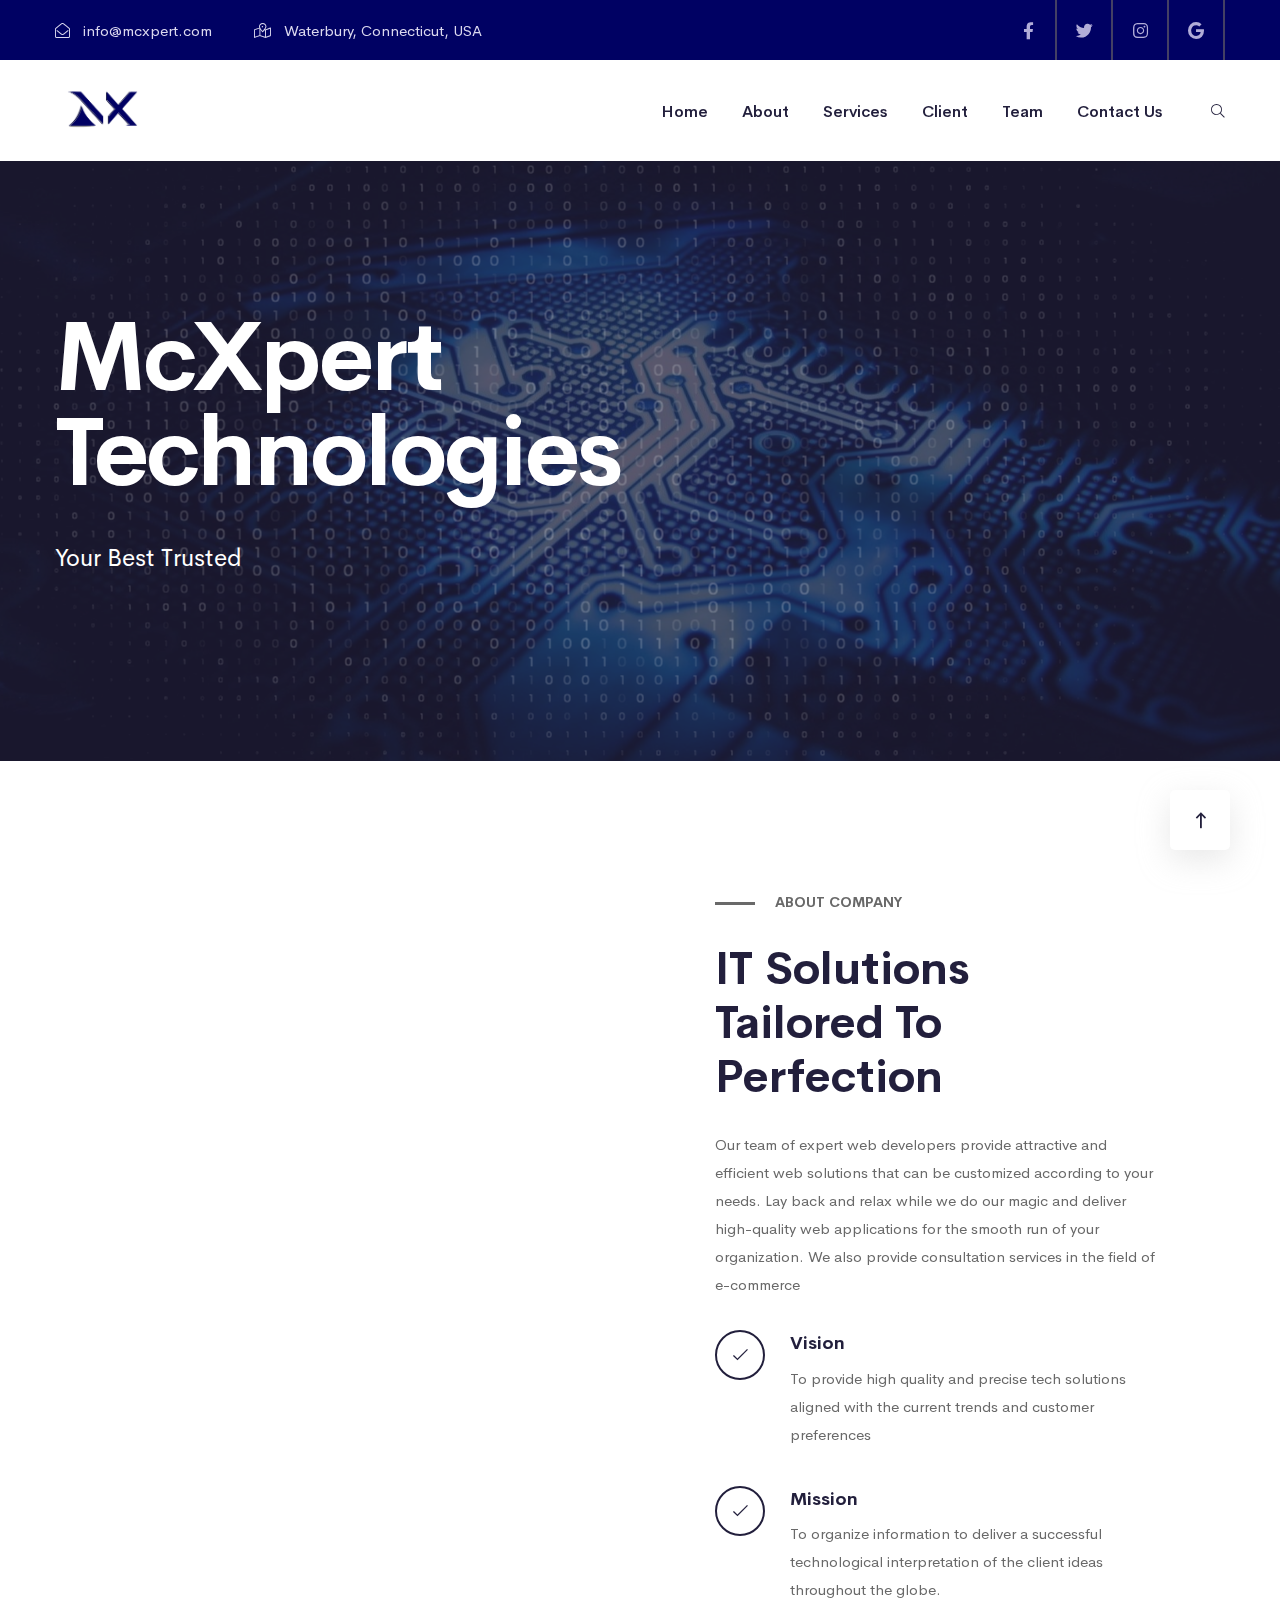
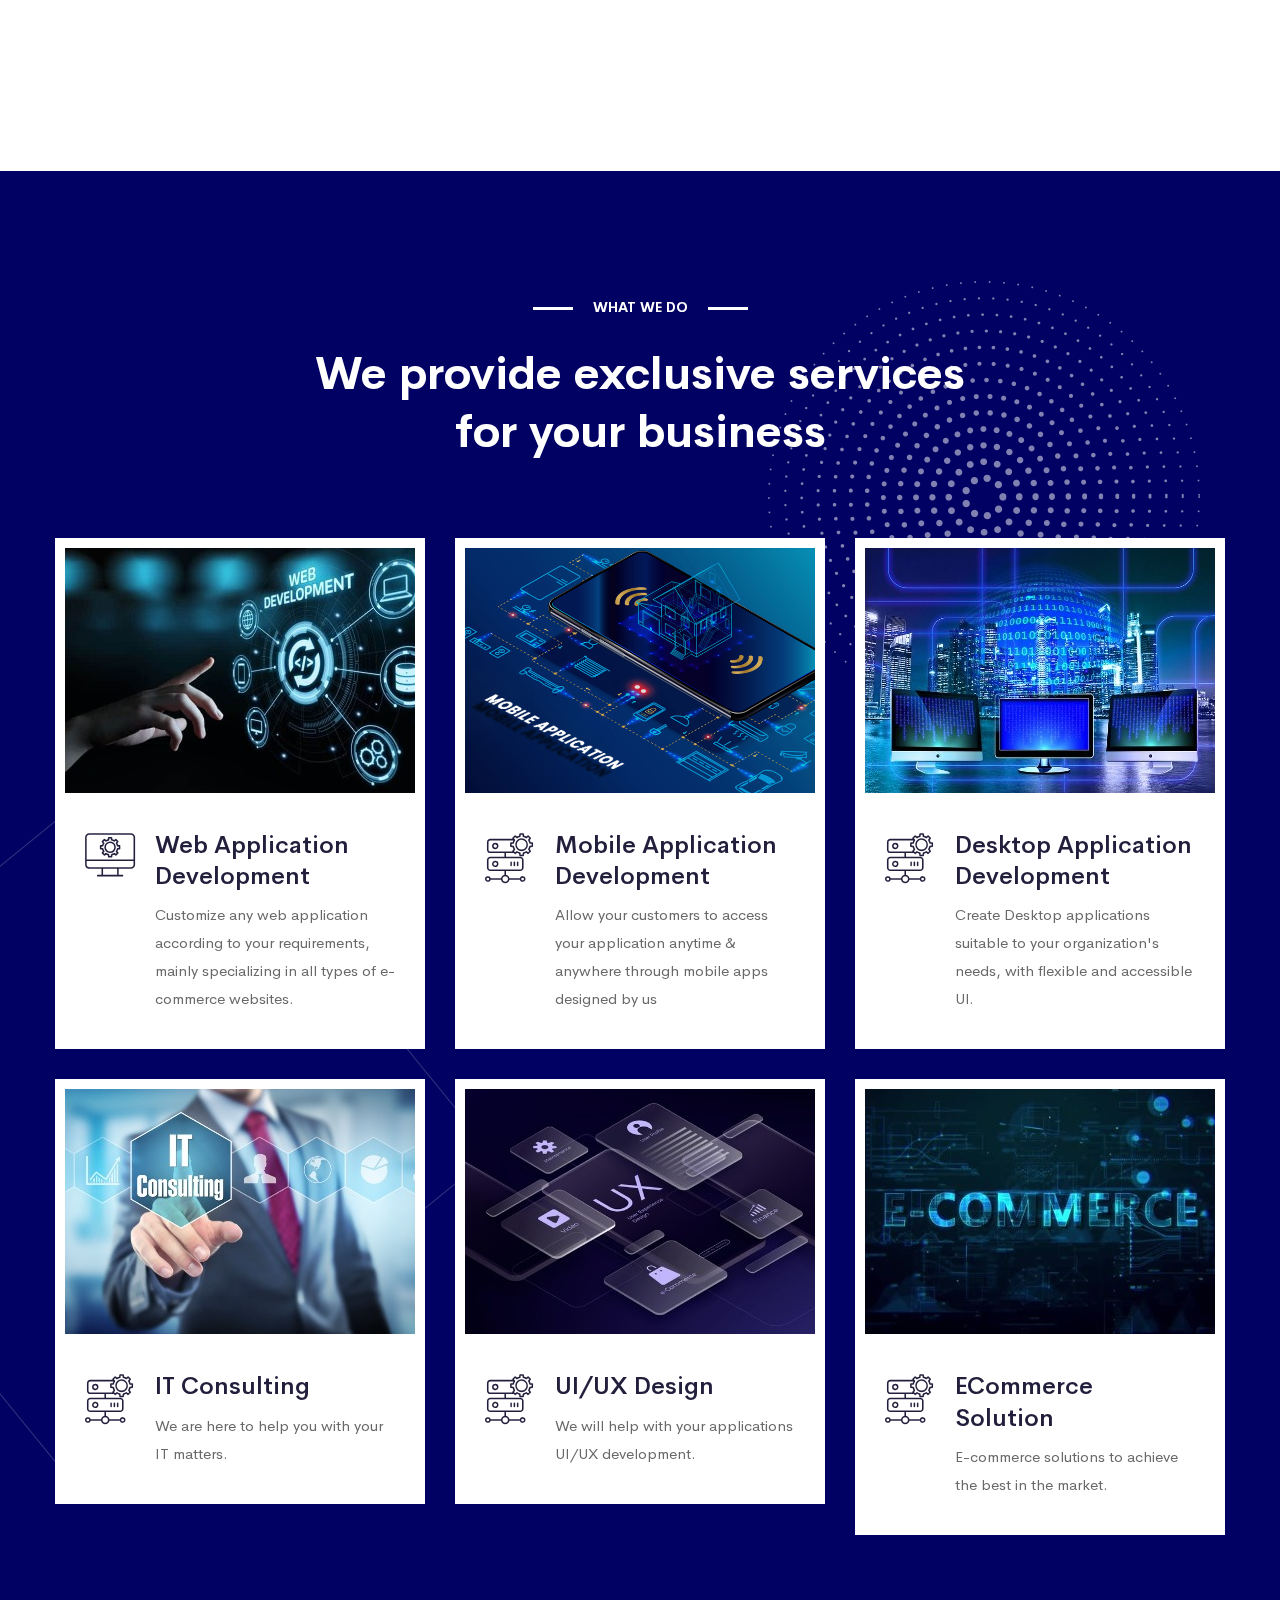
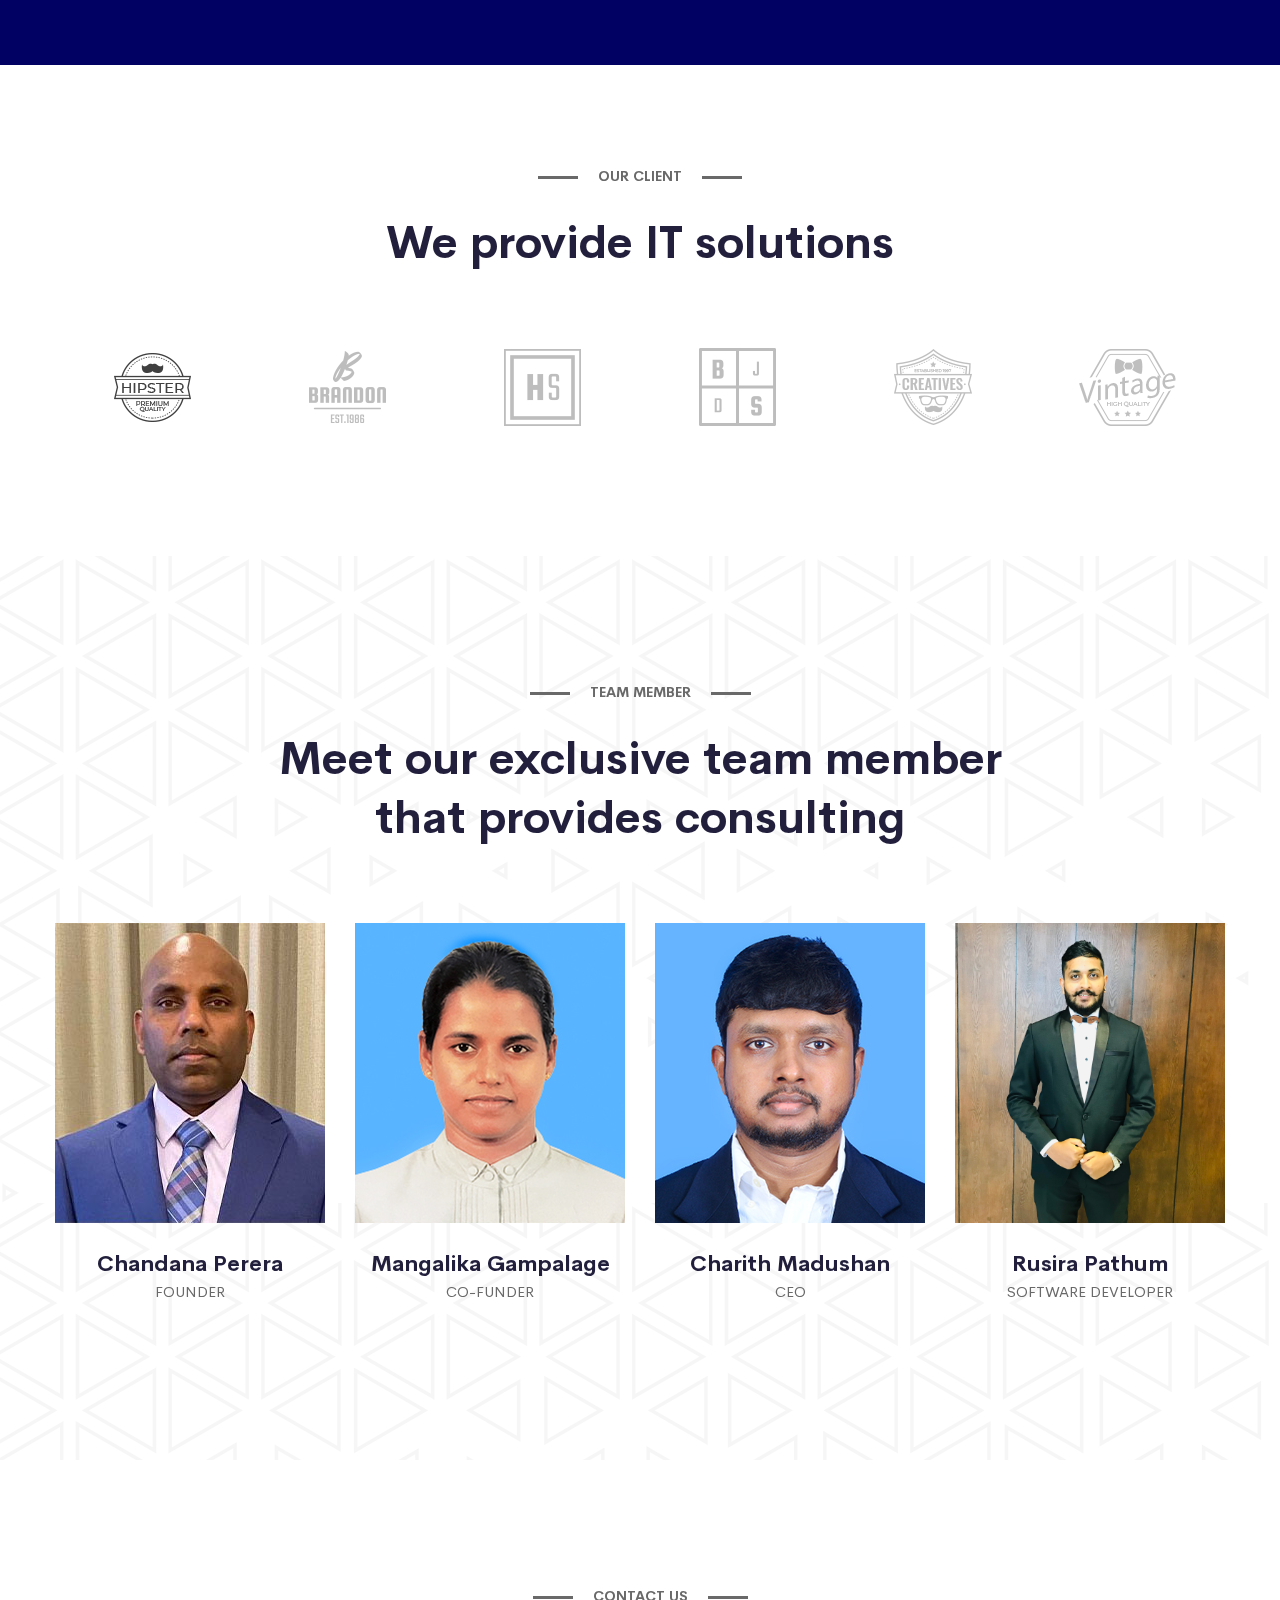
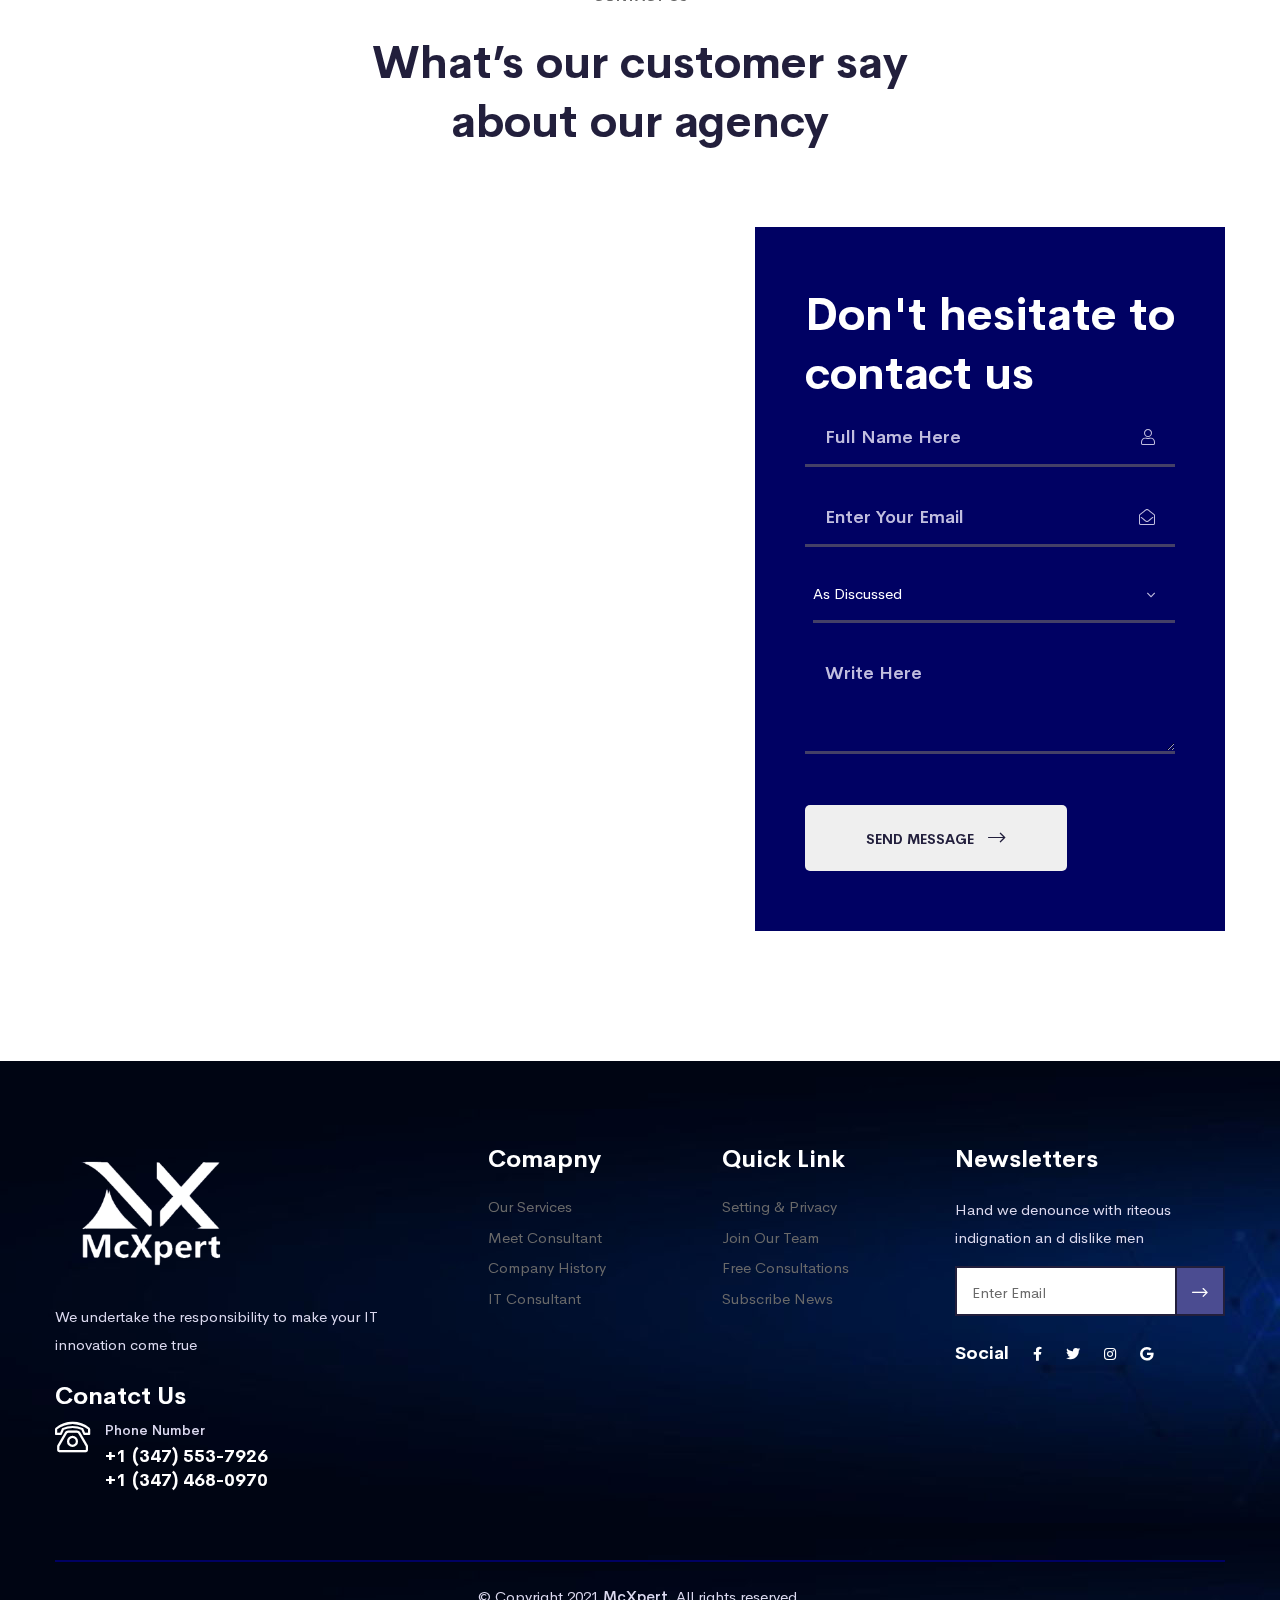
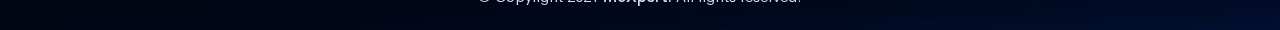
==== commit e7b26df9: "Update mail function" ====
--- a/index.html
+++ b/index.html
@@ -5,14 +5,17 @@
     <meta charset="UTF-8">
     <meta name="viewport" content="width=device-width, initial-scale=1.0">
     <meta http-equiv="X-UA-Compatible" content="ie=edge">
-    <link rel="canonical" href="https://www.mcxpert.com/" />
+    <title>McXpert | Software Development Company - IT Consulting Firm</title>
+    <meta name="description" content="McXpert is leading software &amp; mobile app development company offering custom software application development, Web development service with Best quality.Based in United States" />
+    <meta name="keyword" content="Software development, Web development, mobile app development"/>
+    <meta name="author" content="McXpert" >
     <meta property="og:locale" content="en_US" />
     <meta property="og:type" content="website" />
     <meta property="og:title" content="Software Development Company - IT Consulting Firm | McXpert" />
     <meta property="og:description" content="McXpert is leading software &amp; mobile app development company offering custom software application development, Web development service with Best quality." />
     <meta property="og:url" content="https://www.mcxpert.com/" />
     <meta property="og:site_name" content="McXpert" />
-    <title>McXpert</title>
+    <link rel="canonical" href="https://www.mcxpert.com/" />
 
     <link rel="shortcut icon" type="image/x-icon" href="assets/images/logo/logo.png">
     <!-- Place favicon.png in the root directory -->
@@ -95,15 +98,15 @@
                                             <ul>
                                                 <li class=""><a href="index.html">Home</a>
                                                 </li>
-                                                <li class=""><a href="#about">About</a>
+                                                <li class=""><a href="javascript:myscroll('about')">About</a>
                                                 </li>
-                                                <li class=""><a href="#services">Services</a>
+                                                <li class=""><a href="javascript:myscroll('services')">Services</a>
                                                 </li>
-                                                <li class=""><a href="#client">Client</a>
+                                                <li class=""><a href="javascript:myscroll('client')">Client</a>
                                                 </li>
-                                                <li class=""><a href="#team">Team</a>
+                                                <li class=""><a href="javascript:myscroll('team')">Team</a>
                                                 </li>
-                                                <li><a href="#contact">Contact Us</a></li>
+                                                <li><a href="javascript:myscroll('contact')">Contact Us</a></li>
                                             </ul>
                                         </nav>
                                         <div class="header__burger d-none d-md-block">
@@ -142,7 +145,7 @@
                                     <h1 class="hero--big-title white-color fw-700" data-animation="fadeInDown"
                                         data-delay=".4s">McXpert Technologies</h1>
                                     <h4 class="hero--big-title white-color fw-400" data-animation="fadeInDown"
-                                        data-delay=".4s">That your best trusted</h4>
+                                        data-delay=".4s">Your Best Trusted</h4>
                                     <!-- <a href="" class="btn btn--icon btn--white theme-color">free
                                         quote</a> -->
                                 </div>
@@ -460,7 +463,7 @@
                         <div class="theme text-center">
                             <span class="theme__small--title fw-700 text-uppercase"><span></span>Our
                                 Client<span></span></span>
-                            <h2 class="theme__big--title fw-700 mb-80">More than 30+ years we provide <br> IT solutions
+                            <h2 class="theme__big--title fw-700 mb-80">We provide IT solutions
                             </h2>
                         </div>
                     </div>
@@ -754,7 +757,7 @@
                             </div>
                             <div class="team__content">
                                 <h3 class="fw-700">Chandana Perera</h3>
-                                <h6 class="primary-color text-uppercase fw-400 mb-0">Managing Member</h6>
+                                <h6 class="primary-color text-uppercase fw-400 mb-0">Founder</h6>
                             </div>
                         </div>
                     </div>
@@ -772,7 +775,7 @@
                             </div>
                             <div class="team__content">
                                 <h3 class="fw-700">Mangalika Gampalage</h3>
-                                <h6 class="primary-color text-uppercase fw-400 mb-0">Managing Member</h6>
+                                <h6 class="primary-color text-uppercase fw-400 mb-0">Co-Funder</h6>
                             </div>
                         </div>
                     </div>
@@ -901,10 +904,10 @@
                                             <div class="col-lg-12 mb-20">
                                                 <div class="contacts__input contacts__input--h4 position-relative ml-2">
                                                     <select name="subject" id="category">
-                                                        <option style="color: #0b0b0b" value="2">Discussed</option>
-                                                        <option value="3">Would To </option>
-                                                        <option selected value="4">To Like</option>
-                                                        <option value="1">I Would</option>
+                                                        <option style="color: #0b0b0b" value="1">As Discussed</option>
+                                                        <option style="color: #0b0b0b" value="2">Would Like To </option>
+                                                        <option style="color: #0b0b0b" value="3">To Suggest</option>
+                                                        <option style="color: #0b0b0b" value="4">I Want</option>
 
                                                     </select>
                                                     <i class="fal fa-angle-down"></i>
@@ -972,16 +975,18 @@
                             <img src="assets/images/logo/logo21.png" style="width: 200px;" alt=""
                                 class="footer--logo mb-20">
                             <p class="footer--text mb-20 color-text-2">We undertake the responsibility to make your IT innovation come true</p>
-                            <!-- <h4 class="white-color mb-10">Conatct Us</h4>
+                            <h4 class="white-color mb-10">Conatct Us</h4>
                             <div class="footer--contact d-flex">
                                 <div class="footer--contact-icon mr-15">
                                     <i class="fal fa-phone-rotary white-color"></i>
                                 </div>
                                 <div class="footer--contact-text">
                                     <span class="color-text-2 fw-500">Phone Number</span>
-                                    <h5 class="mb-0 white-color">+0123 (456) 789</h5>
-                                </div>
-                            </div> -->
+                                    <h5 class="mb-0 white-color">+1 (347) 553-7926</h5> 
+                                    <h5 class="mb-0 white-color">+1 (347) 468-0970</h5>
+                                    
+                                </div>
+                            </div>
                         </div>
                     </div>
                     <div class="col-lg-2 col-md-6 mb-30">
@@ -994,9 +999,9 @@
                                     <li><a href="#services">Our Services</a></li>
 
                                     <!-- <li><a href="#">Latest News</a></li> -->
-                                    <li><a href="#team">Meet Consultant</a></li>
-                                    <li><a href="#about">Company History</a></li>
-                                    <li><a href="#team">IT Consultant</a></li>
+                                    <li><a href="javascript:myscroll('team')">Meet Consultant</a></li>
+                                    <li><a href="javascript:myscroll('about')">Company History</a></li>
+                                    <li><a href="javascript:myscroll('team')">IT Consultant</a></li>
                                     <!-- <li><a href="#">Succeess Story</a></li> -->
                                 </ul>
                             </div>
@@ -1011,8 +1016,8 @@
                                 <ul>
                                     <!-- <li><a href="#">Needs A Jobs ?</a></li> -->
                                     <li><a href="#">Setting & Privacy</a></li>
-                                    <li><a href="#">Join Out Team</a></li>
-                                    <li><a href="#team">Free Consultations</a></li>
+                                    <li><a href="#">Join Our Team</a></li>
+                                    <li><a href="javascript:myscroll('team')">Free Consultations</a></li>
                                     <li><a href="#">Subscribe News</a></li>
                                     <!-- <li><a href="#">Succeess Goals</a></li> -->
                                 </ul>
@@ -1130,6 +1135,13 @@
         }
         
     </script>
+
+    <script type="text/javascript">
+            function myscroll(myID){
+                var offset = jQuery("#"+myID).offset()
+                window.scrollTo(0,offset.top);
+            }
+    </script>
 </body>
 
 </html>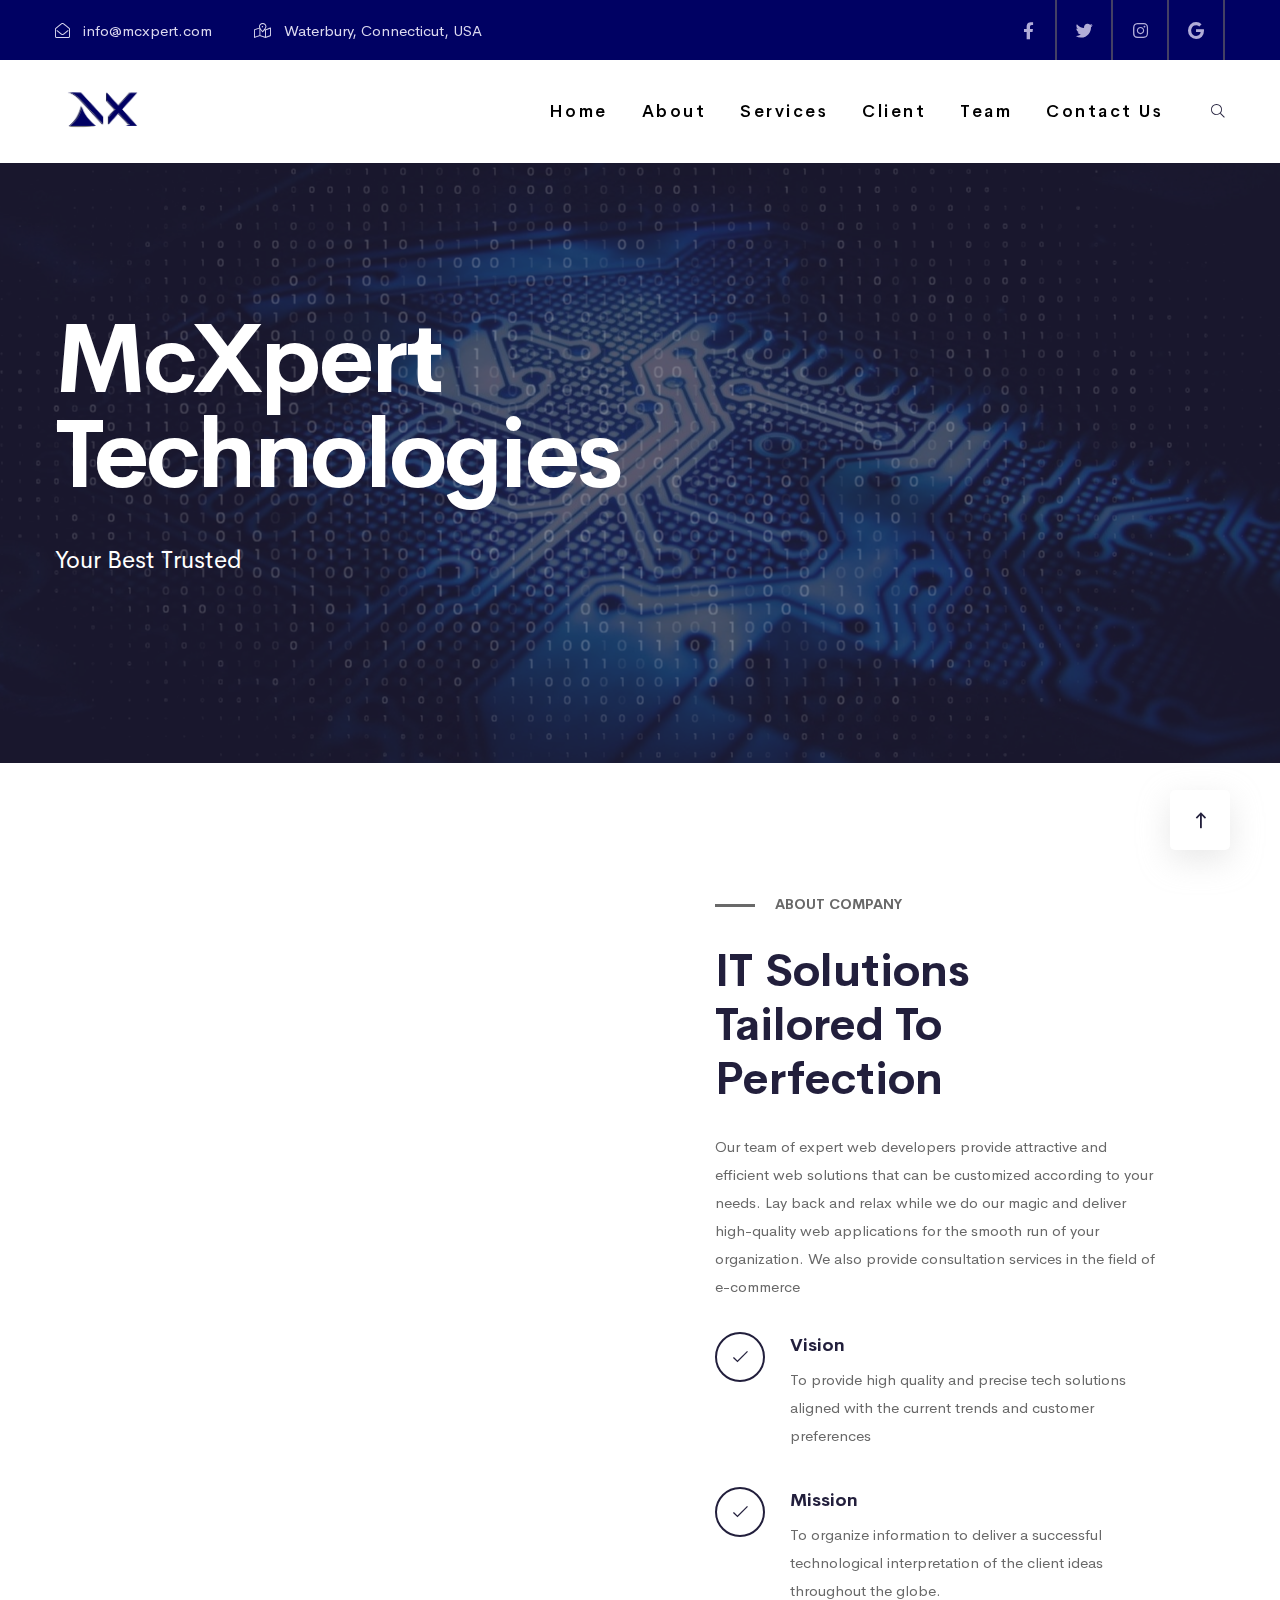
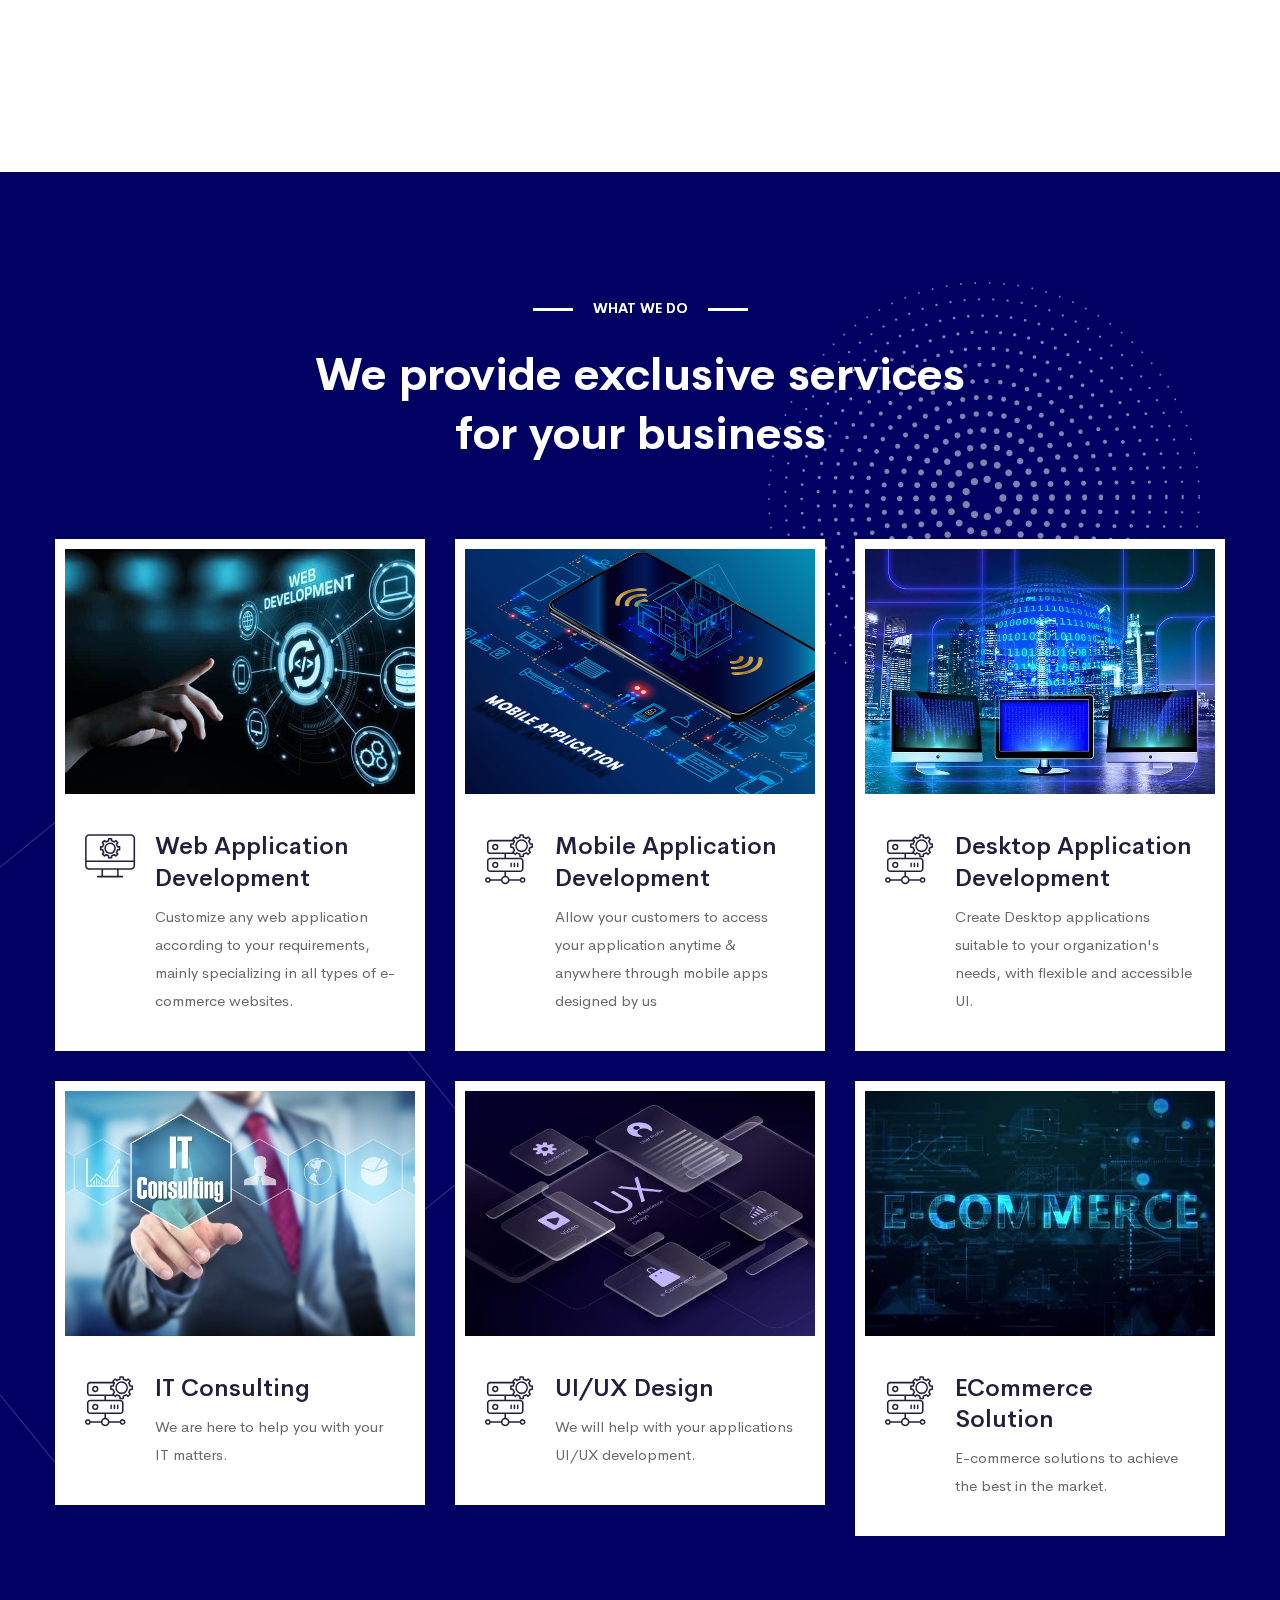
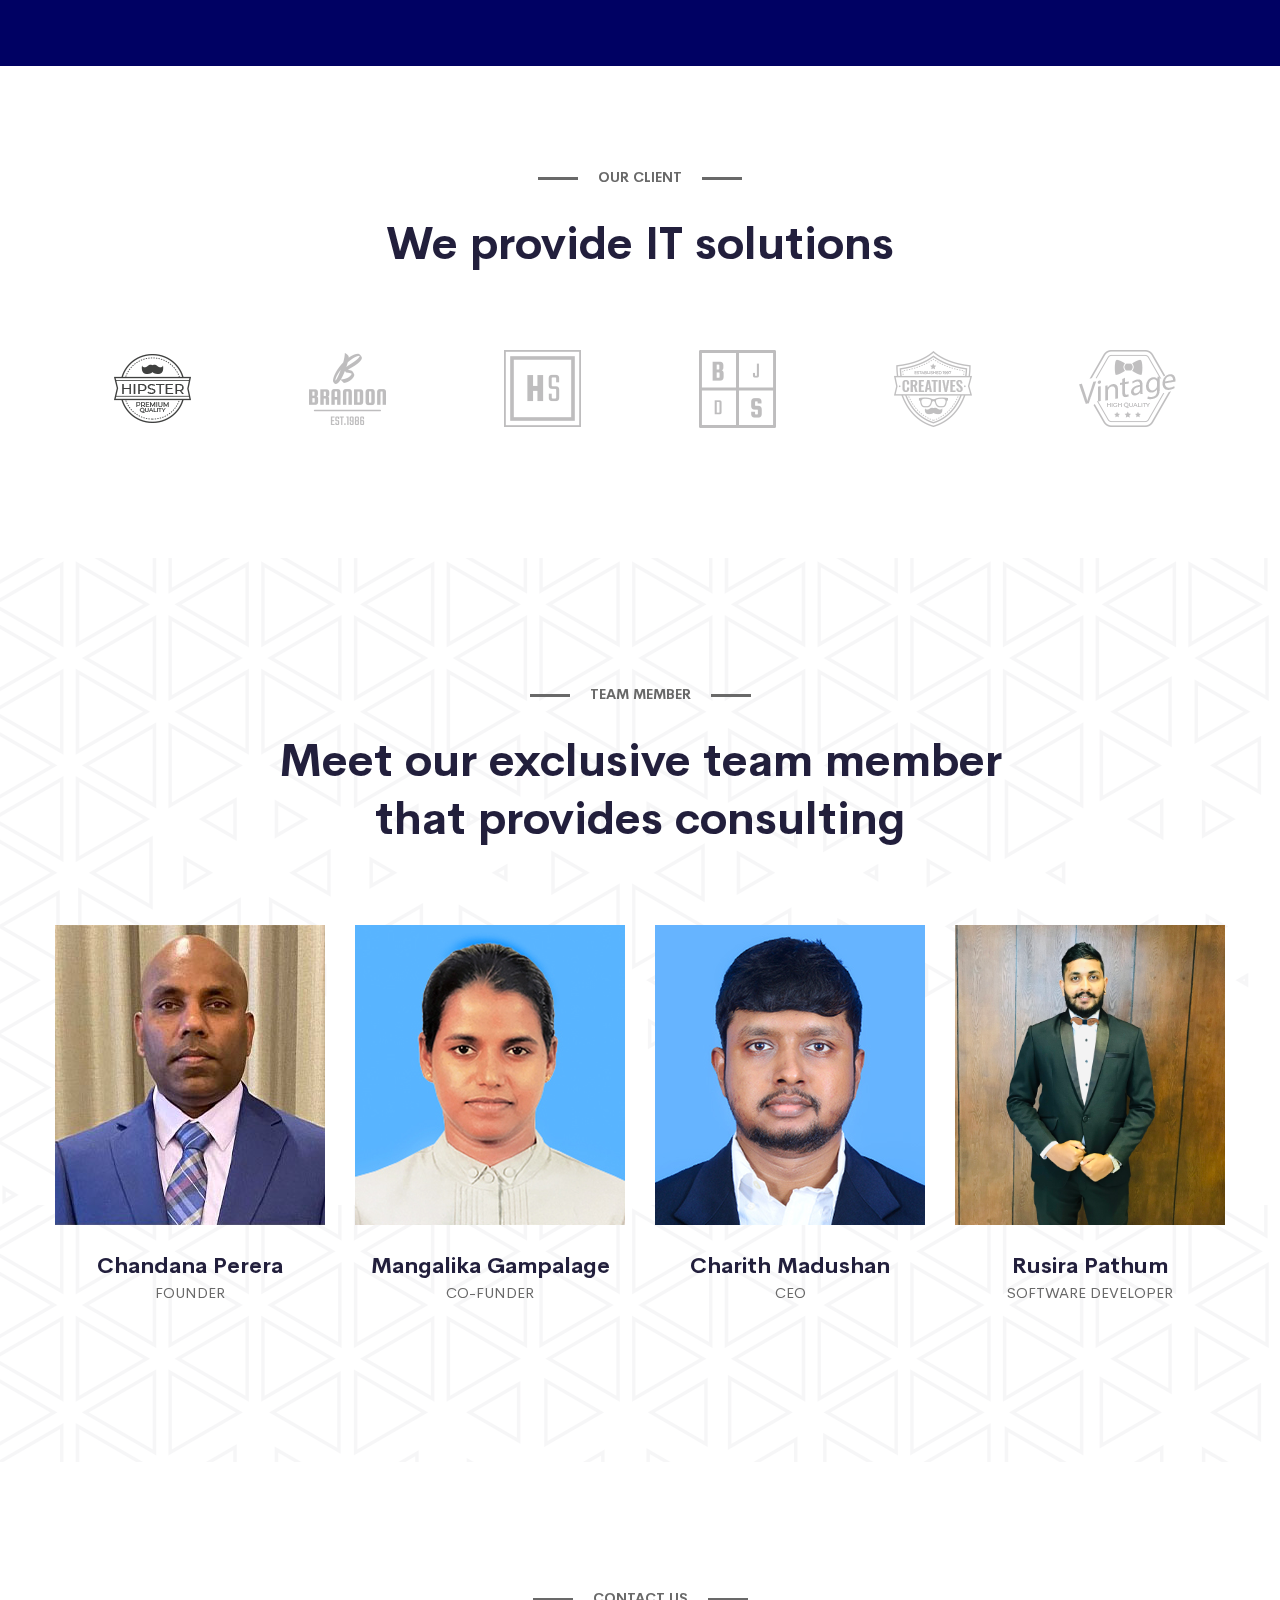
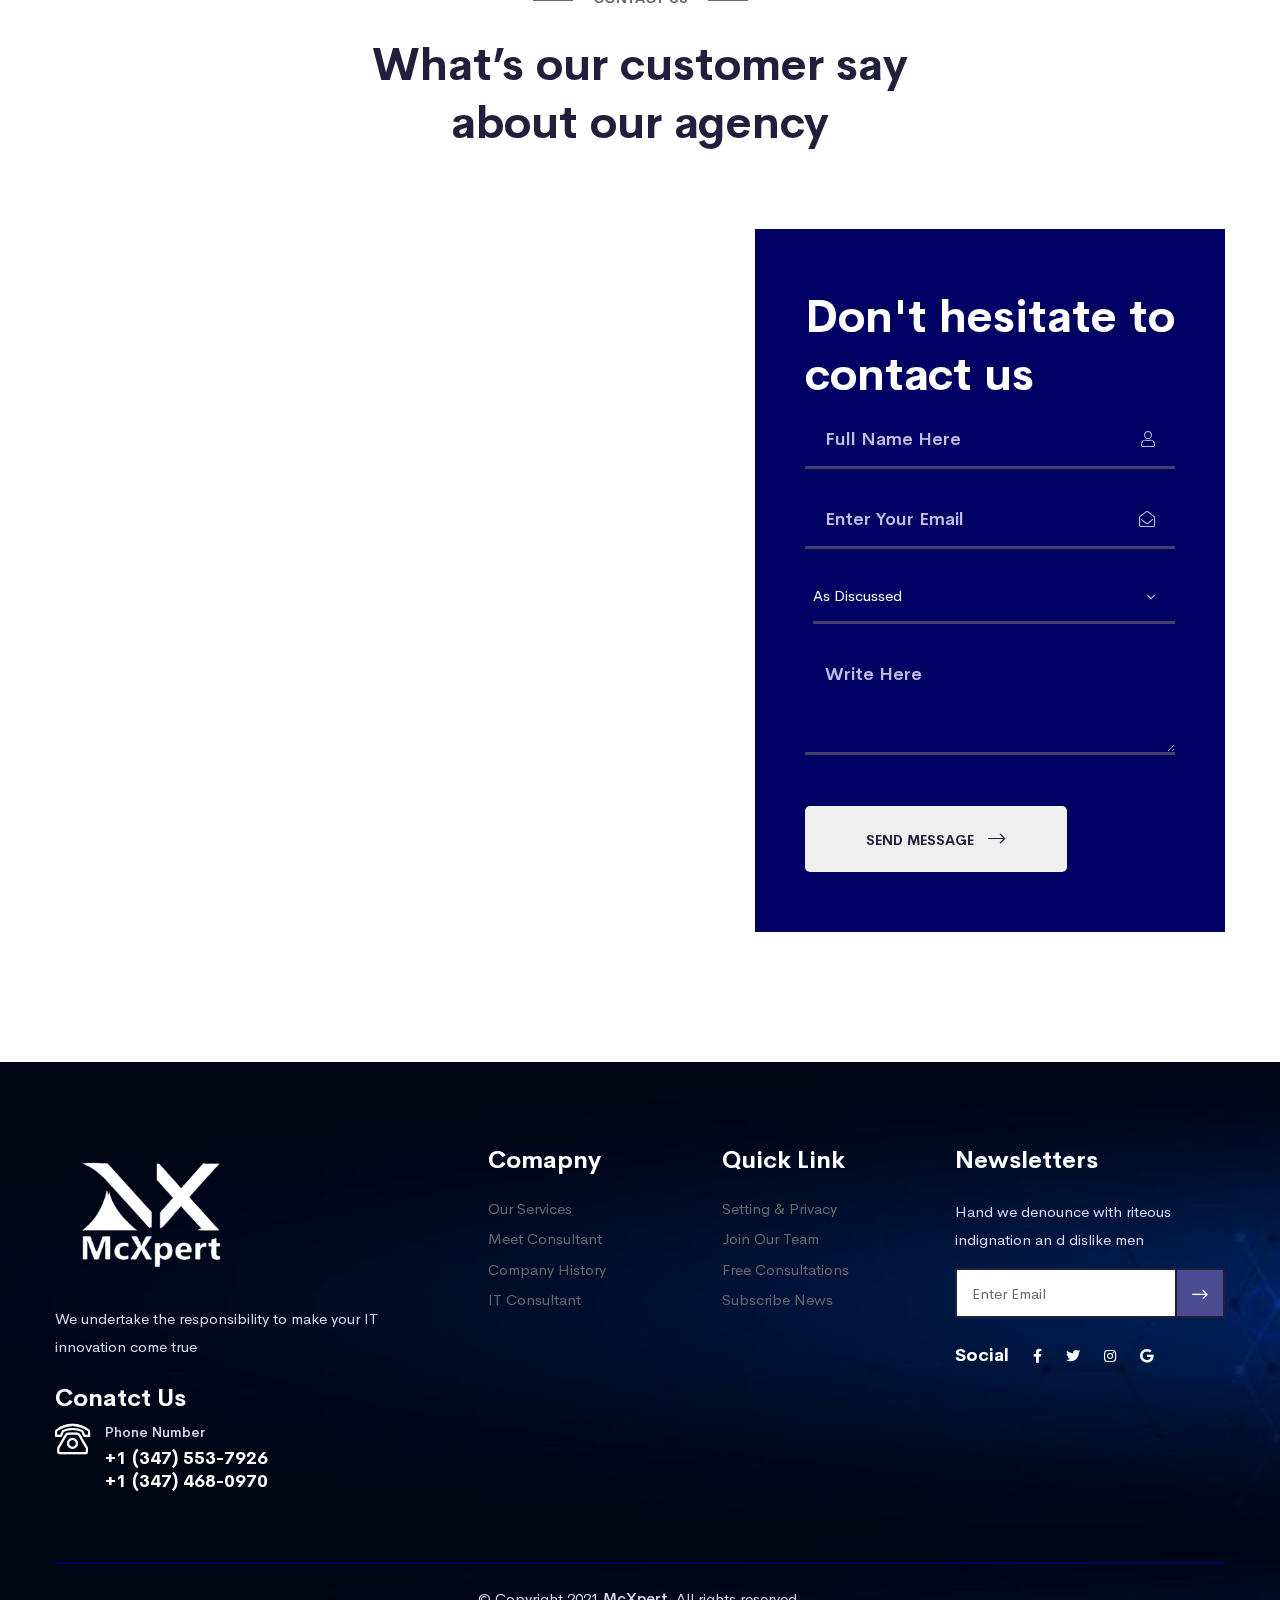
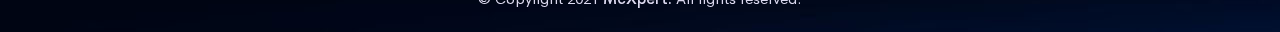
==== commit f169e55b: "update email part2" ====
--- a/index.html
+++ b/index.html
@@ -34,6 +34,7 @@
     <link rel="stylesheet" href="assets/css/style.css" type="text/css">
     <link rel="stylesheet" href="assets/css/responsive.css" type="text/css">
     <!-- All Style Links Here End -->
+
 </head>
 
 <body>
@@ -51,11 +52,11 @@
                                 </li> -->
                                 <li>
                                     <i class="fal fa-envelope-open"></i>
-                                    <span>info@mcxpert.com</span>
+                                    <span><a style="text-decoration: none" href="mailto: info@mcxpert.com"> info@mcxpert.com</a></span>
                                 </li>
                                 <li>
                                     <i class="fal fa-map-marked-alt"></i>
-                                    <span>Waterbury, Connecticut, USA</span>
+                                    <span><a href="#">Waterbury, Connecticut, USA</a></span>
                                 </li>
                             </ul>
                         </div>
@@ -804,7 +805,7 @@
                                 <div class="team__social">
                                     <ul>
                                         
-                                        <li><a href="#"><i class="fab fa-google"></i></a></li>
+                                        <li><a href="mailto: rusira@mcxpert.com"><i class="fab fa-google"></i></a></li>
                                         <li><a href="#"><i class="fab fa-linkedin-in"></i></a></li>
                                     </ul>
                                 </div>
@@ -822,7 +823,7 @@
                                 <div class="team__social">
                                     <ul>
                                         
-                                        <li><a href="#"><i class="fab fa-google"></i></a></li>
+                                        <li><a href=""><i class="fab fa-google"></i></a></li>
                                         <li><a href="#"><i class="fab fa-linkedin-in"></i></a></li>
                                     </ul>
                                 </div>
--- a/assets/css/style.css
+++ b/assets/css/style.css
@@ -8042,4 +8042,64 @@
 
 .case__details--list ul li {
   margin-bottom: 35px;
-}+}
+
+
+#navbar #mobile-menu ul {
+  /*list-style-type: none;*/
+  /*margin: 0;*/
+  /*padding: 0;*/
+  /*overflow: hidden;*/
+  /*background-color: #333;*/
+  /*height: 100px;*/
+}
+
+#navbar #mobile-menu li {
+  /*padding: 40px 16px;*/
+  /*display: table-cell;*/
+  /*text-align: center;*/
+}
+
+#navbar #mobile-menu li a {
+  display: block;
+  color: #000000;
+  text-align: center;
+  text-decoration: none;
+  font-size: 17px;
+  letter-spacing: 2.5px;
+}
+
+#navbar #mobile-menu li a:hover {
+  -moz-transition: all .3s ease-in-out;
+  -webkit-transition: all .3s ease-in-out;
+  -ms-transition: all .3s ease-in-out;
+  -o-transition: all .3s ease-in-out;
+  transition: all .3s ease-in-out;
+}
+
+
+/*Edit starts here*/
+#navbar #mobile-menu li {
+  position:relative;
+}
+
+#navbar #mobile-menu li::after {
+  content: '';
+  display: block;
+  width: 0;
+  position:absolute;
+  left:50%;
+  height: 2px;
+  background: #221f3c;
+  transition: cubic-bezier(.77,0,.18,1) 1s;
+  margin-top: -30px;
+}
+
+#navbar #mobile-menu li:hover::after {
+  width: 80%;
+  left: 10%;
+}
+
+
+
+
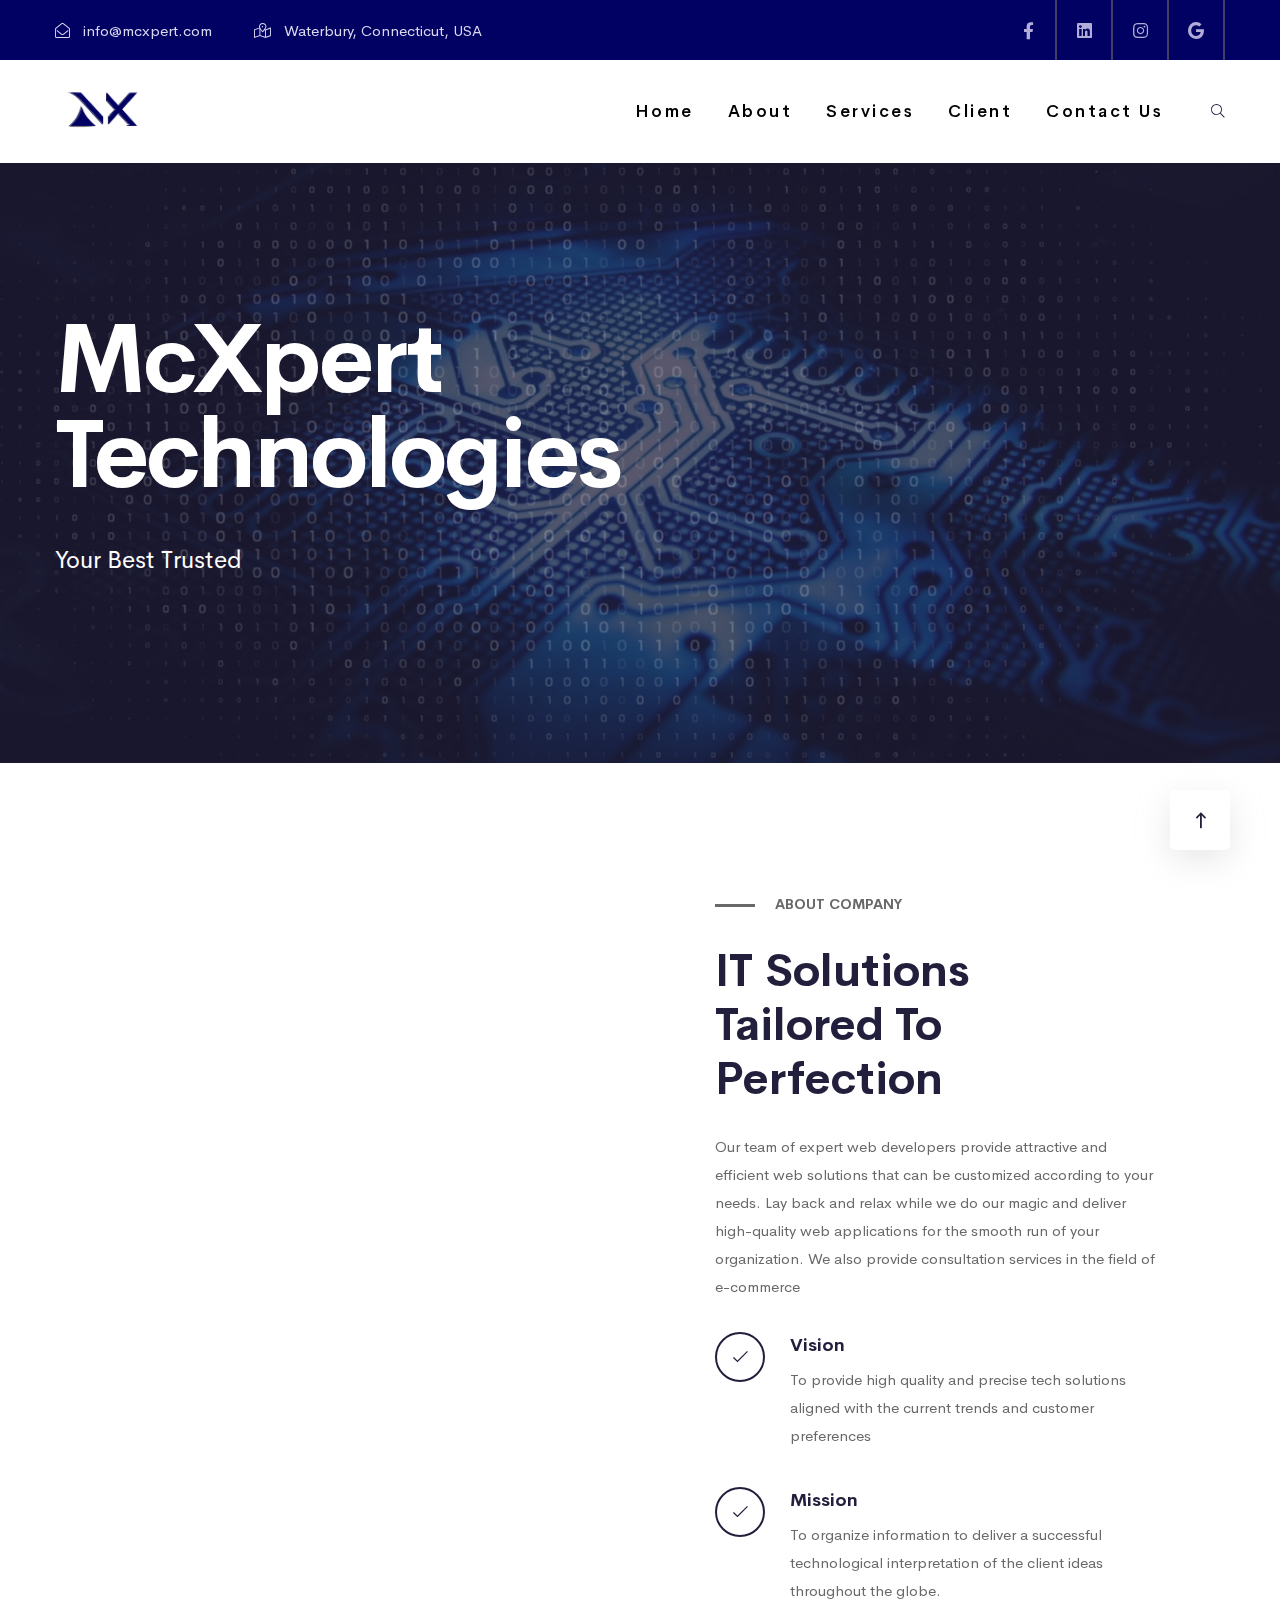
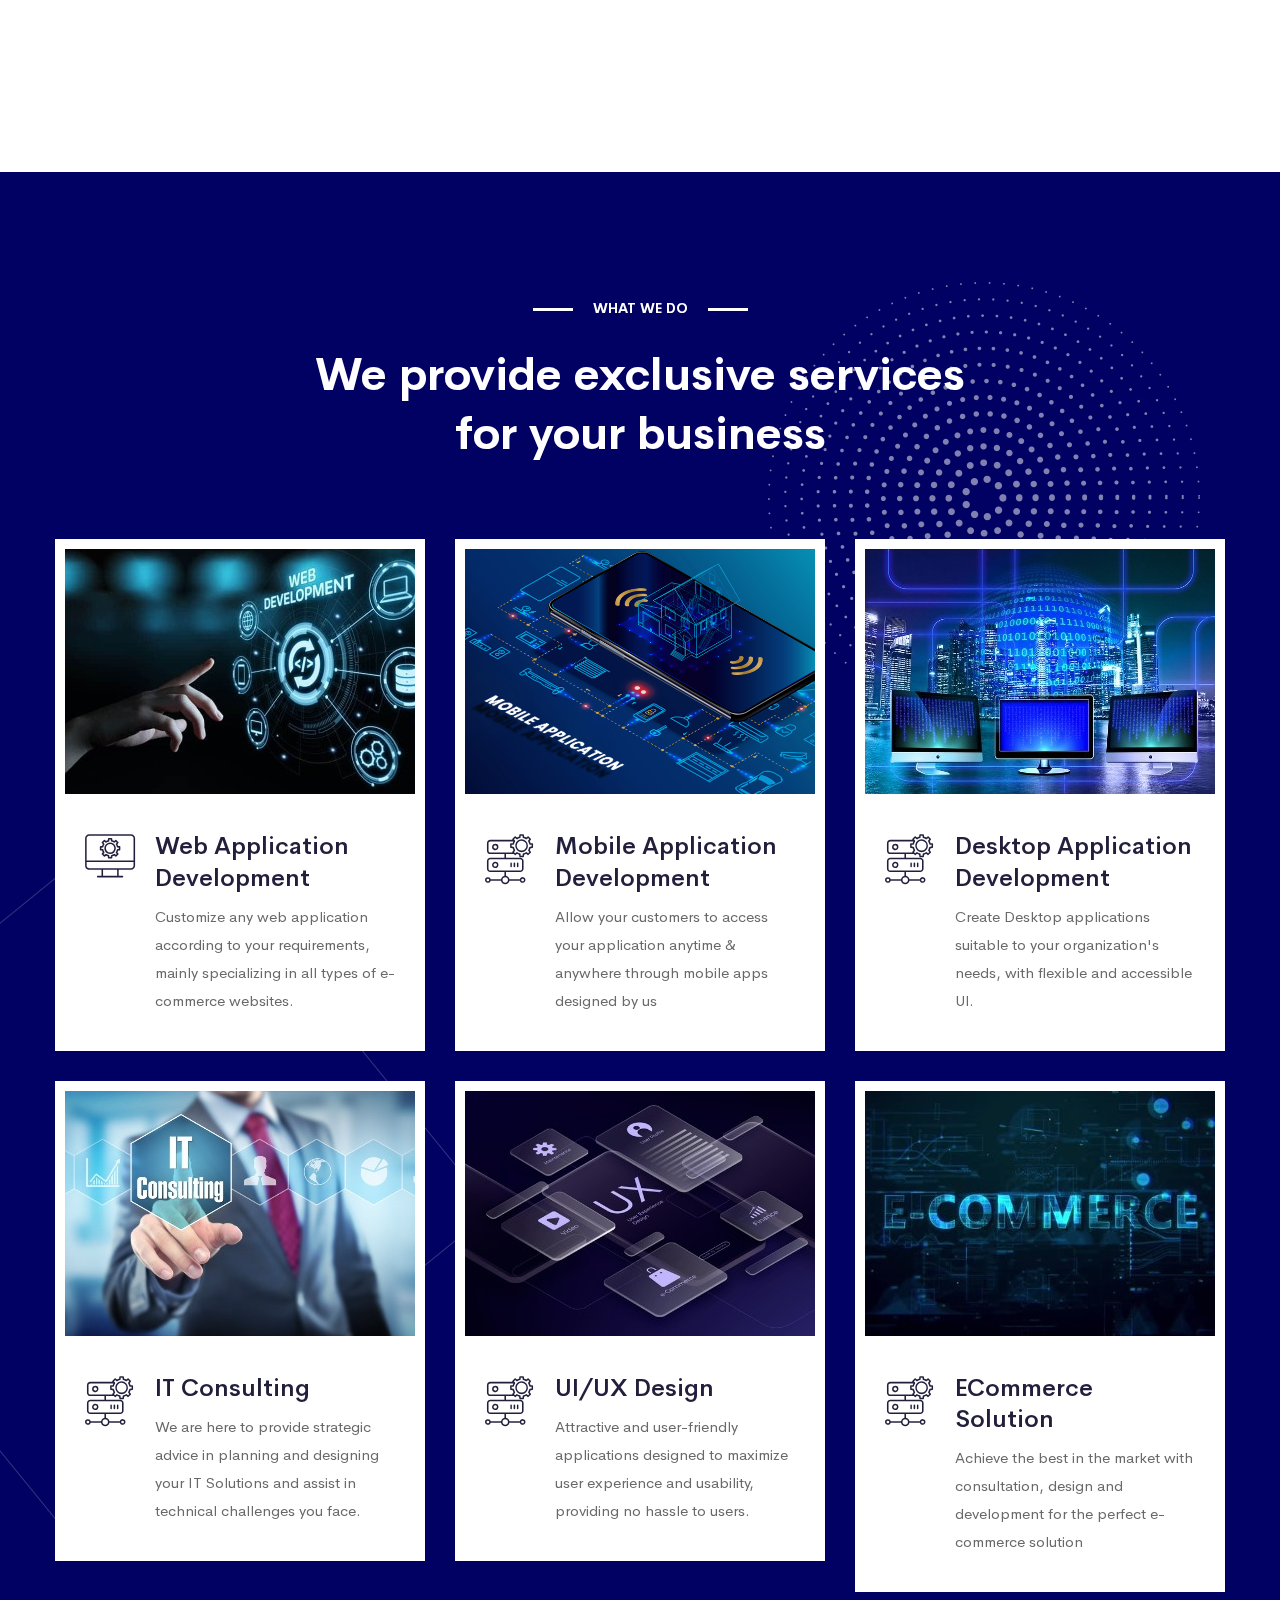
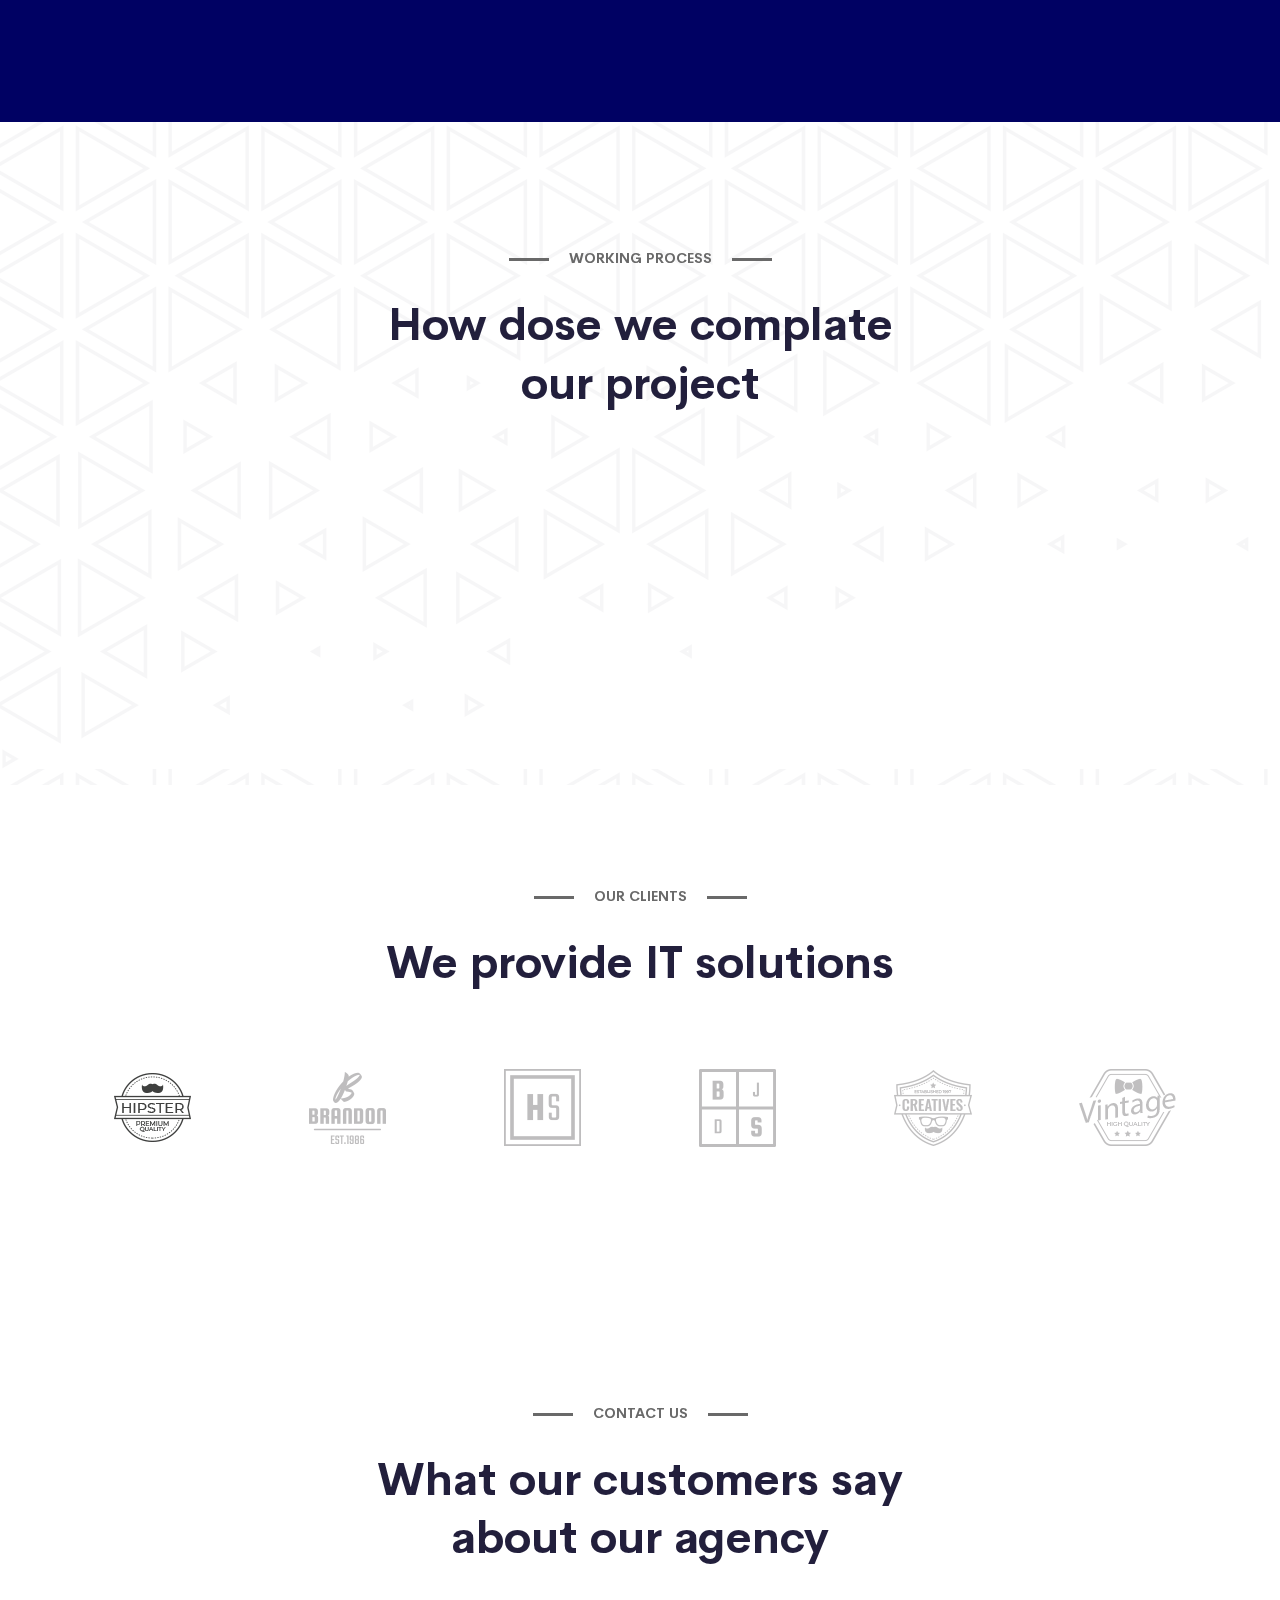
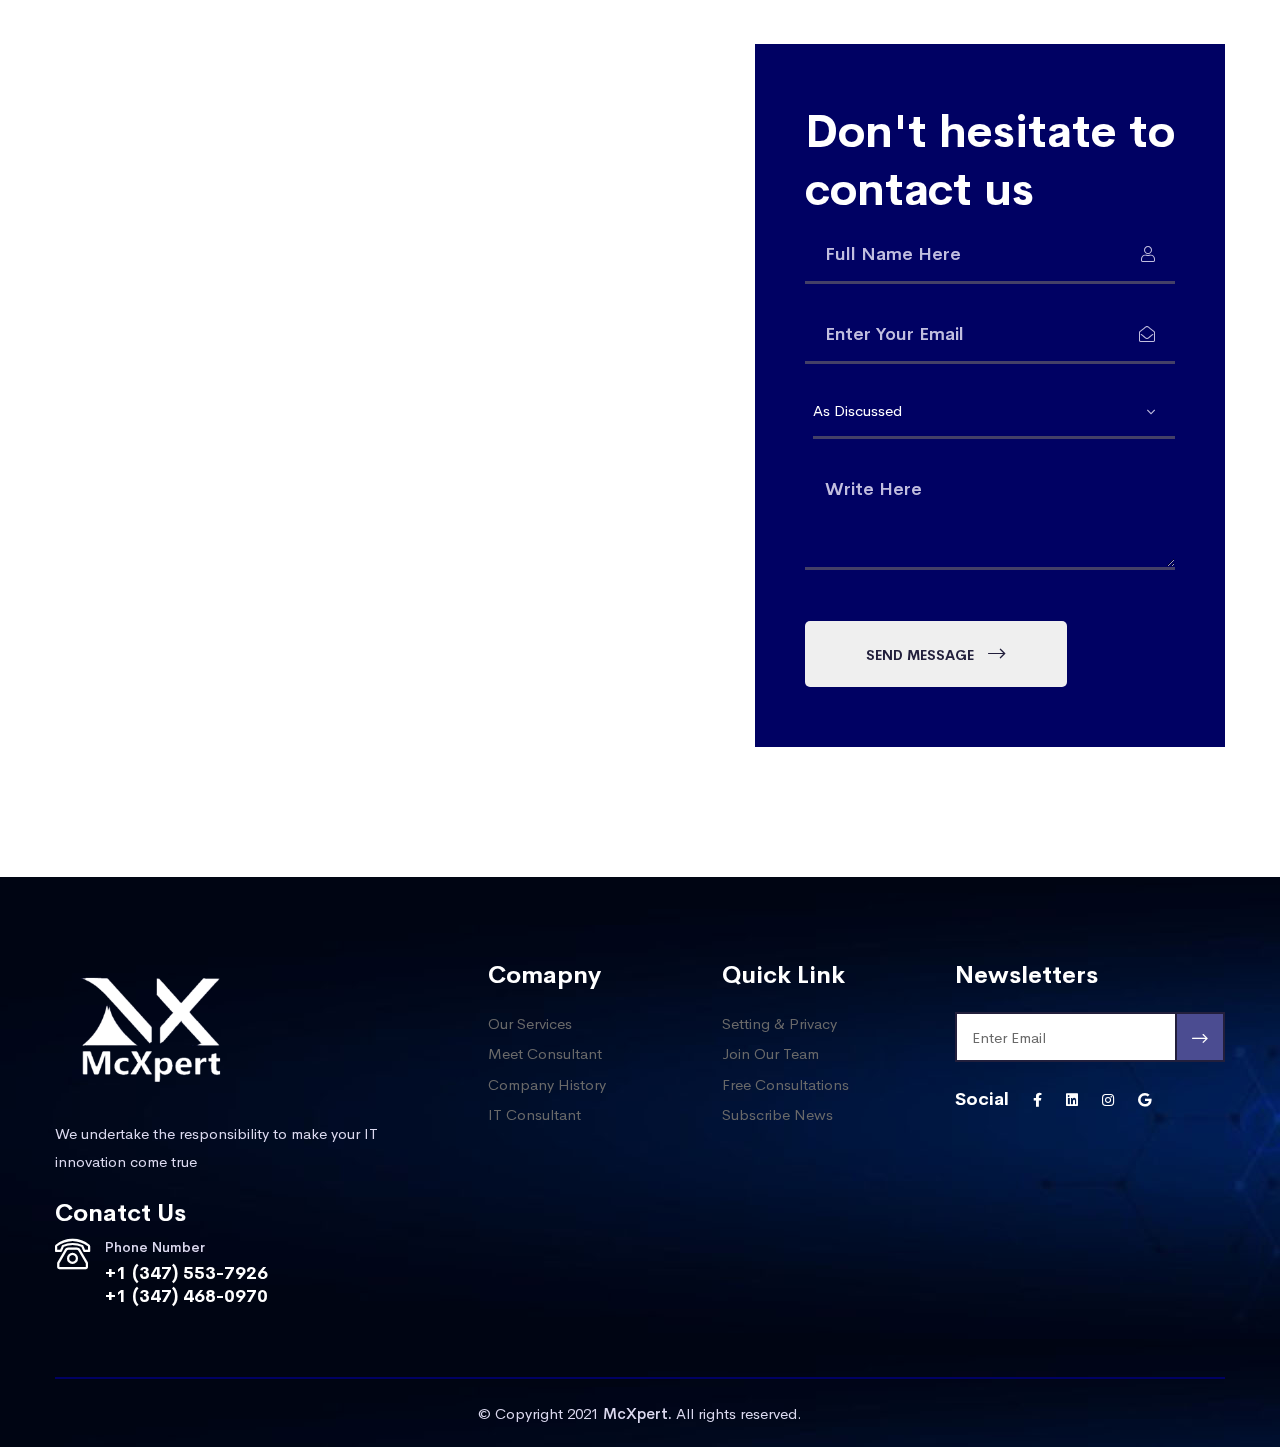
==== commit 9b94d3f0: "remove team" ====
--- a/index.html
+++ b/index.html
@@ -34,7 +34,6 @@
     <link rel="stylesheet" href="assets/css/style.css" type="text/css">
     <link rel="stylesheet" href="assets/css/responsive.css" type="text/css">
     <!-- All Style Links Here End -->
-
 </head>
 
 <body>
@@ -56,7 +55,7 @@
                                 </li>
                                 <li>
                                     <i class="fal fa-map-marked-alt"></i>
-                                    <span><a href="#">Waterbury, Connecticut, USA</a></span>
+                                    <span><a href="https://goo.gl/maps/aZQuhb43FJgwFs9J8">Waterbury, Connecticut, USA</a></span>
                                 </li>
                             </ul>
                         </div>
@@ -71,7 +70,7 @@
                             <div class="header__top--social">
                                 <ul>
                                     <li><a href="https://www.facebook.com/McXpert-Technologies-106661641892893/"><i class="fab fa-facebook-f"></i></a></li>
-                                    <li><a href="#"><i class="fab fa-twitter"></i></a></li>
+                                    <li><a href="https://www.linkedin.com/company/mcxpert-technologies/"><i class="fab fa-linkedin"></i></i></a></li>
                                     <li><a href="#"><i class="fab fa-instagram"></i></a></li>
                                     <li><a href="#"><i class="fab fa-google"></i></a></li>
                                 </ul>
@@ -88,7 +87,7 @@
                         <div class="row align-items-center">
                             <div class="col-lg-3 col-md-6">
                                 <div class="header--logo">
-                                    <a href="index.html"><img src="assets/images/logo/logo.png" style="width: 100px;"
+                                    <a href="/"><img src="assets/images/logo/logo.png" style="width: 100px;"
                                             alt=""></a>
                                 </div>
                             </div>
@@ -97,7 +96,7 @@
                                     <div class="header--menu__main header--menu__main--h4">
                                         <nav id="mobile-menu">
                                             <ul>
-                                                <li class=""><a href="index.html">Home</a>
+                                                <li class=""><a href="/">Home</a>
                                                 </li>
                                                 <li class=""><a href="javascript:myscroll('about')">About</a>
                                                 </li>
@@ -105,8 +104,8 @@
                                                 </li>
                                                 <li class=""><a href="javascript:myscroll('client')">Client</a>
                                                 </li>
-                                                <li class=""><a href="javascript:myscroll('team')">Team</a>
-                                                </li>
+                                                <!-- <li class=""><a href="javascript:myscroll('team')">Team</a>
+                                                </li> -->
                                                 <li><a href="javascript:myscroll('contact')">Contact Us</a></li>
                                             </ul>
                                         </nav>
@@ -305,7 +304,7 @@
                                 </div>
                                 <div class="service__text--h5">
                                     <h4 class="fw-600">IT Consulting</h4>
-                                    <p>We are here to help you with your IT matters. </p>
+                                    <p>We are here to provide strategic advice in planning and designing your IT Solutions and assist in technical challenges you face.</p>
                                     <!-- <a href="#"><i class="far fa-long-arrow-right"></i></a> -->
                                 </div>
                             </div>
@@ -322,7 +321,7 @@
                                 </div>
                                 <div class="service__text--h5">
                                     <h4 class="fw-600">UI/UX Design</h4>
-                                    <p>We will help with your applications UI/UX development. </p>
+                                    <p>Attractive and user-friendly applications designed to maximize user experience and usability, providing no hassle to users. </p>
                                     <!-- <a href="#"><i class="far fa-long-arrow-right"></i></a> -->
                                 </div>
                             </div>
@@ -339,7 +338,7 @@
                                 </div>
                                 <div class="service__text--h5">
                                     <h4 class="fw-600">ECommerce Solution</h4>
-                                    <p>E-commerce solutions to achieve the best in the market. </p>
+                                    <p>Achieve the best in the market with consultation, design and development for the perfect e-commerce solution</p>
                                     <!-- <a href="#"><i class="far fa-long-arrow-right"></i></a> -->
                                 </div>
                             </div>
@@ -456,6 +455,50 @@
         </section> -->
         <!-- Servcies end -->
 
+<!-- Working Process -->
+<section class="work pt-125 pb-85" data-background="assets/images/shape/price-shape.png">
+    <div class="container">
+        <div class="row">
+            <div class="col-xl-6 offset-xl-3 col-lg-10 offset-lg-1">
+                <div class="theme text-center">
+                    <span class="theme__small--title fw-700 text-uppercase"><span></span>working process<span></span></span>
+                    <h2 class="theme__big--title fw-700 mb-90">How dose we complate our project</h2>
+                </div>
+            </div>
+        </div>
+        <div class="row justify-content-between">
+            <div class="col-lg-3 col-md-6 text-center mb-30 aos-init" data-aos="fade-right"
+                data-aos-easing="ease-in-sine" data-aos-duration="9000">
+                <div class="work__block">
+                    <i class="fal fa-mouse position-relative"><span>01</span></i>
+                    <h4>Choose Services</h4>
+                    <!-- <p>Avoids pleasure, because it is ple asure but because those who donot know how to pursue pleasure rationally</p> -->
+                    <!-- <a href="#"><i class="fal fa-long-arrow-right"></i></a> -->
+                </div>
+            </div>
+            <div class="col-lg-3 col-md-6 text-center mb-30 aos-init" data-aos="fade-right"
+                data-aos-easing="ease-in-sine" data-aos-duration="9050">
+                <div class="work__block">
+                    <i class="fal fa-chart-line position-relative"><span>02</span></i>
+                    <h4>Project Analysis</h4>
+                    <!-- <p>But  must explain to you how all this mistaken idea of denouncing pleasure and praising pain was born</p> -->
+                    <!-- <a href="#"><i class="fal fa-long-arrow-right"></i></a> -->
+                </div>
+            </div>
+            <div class="col-lg-3 col-md-6 text-center mb-30 aos-init" data-aos="fade-right"
+                data-aos-easing="ease-in-sine" data-aos-duration="9080">
+                <div class="work__block">
+                    <i class="fal fa-trophy-alt position-relative"><span>03</span></i>
+                    <h4>Got Final Result</h4>
+                    <!-- <p>Quis autem vel eum iure reprehenderit qui in ea voluptate velit esse quam nihiles molestiae consequatur vel</p> -->
+                    <!-- <a href="#"><i class="fal fa-long-arrow-right"></i></a> -->
+                </div>
+            </div>
+        </div>
+    </div>
+</section>
+<!-- Working Process End -->
+
         <!-- Sponsors area -->
         <div id="client" class="sponsor-area pt-100 pb-130">
             <div class="container">
@@ -463,7 +506,7 @@
                     <div class="col-xl-8 offset-xl-2 col-lg-10 offset-lg-1">
                         <div class="theme text-center">
                             <span class="theme__small--title fw-700 text-uppercase"><span></span>Our
-                                Client<span></span></span>
+                                Clients<span></span></span>
                             <h2 class="theme__big--title fw-700 mb-80">We provide IT solutions
                             </h2>
                         </div>
@@ -731,14 +774,14 @@
         <!-- Review area End -->
 
         <!-- Team Member -->
-        <section id="team" class="team-area pt-125 pb-130" data-background="assets/images/shape/price-shape.png">
+        <!-- <section id="team" class="team-area pt-125 pb-130" data-background="assets/images/shape/price-shape.png">
             <div class="container">
                 <div class="row">
                     <div class="col-xl-8 offset-xl-2 col-lg-10 offset-lg-1">
                         <div class="theme text-center">
                             <span class="theme__small--title fw-700 text-uppercase"><span></span>team
-                                member<span></span></span>
-                            <h2 class="theme__big--title fw-700 mb-80">Meet our exclusive team member that provides
+                                members<span></span></span>
+                            <h2 class="theme__big--title fw-700 mb-80">Meet our exclusive team members that provide
                                 consulting</h2>
                         </div>
                     </div>
@@ -751,7 +794,7 @@
                                 <div class="team__social">
                                     <ul>
                                         
-                                        <li><a href="#"><i class="fab fa-google"></i></a></li>
+                                        <li><a href="mailto: chandana@mcxpert.com"><i class="fas fa-envelope-square"></i></a></li>
                                         <li><a href="#"><i class="fab fa-linkedin-in"></i></a></li>
                                     </ul>
                                 </div>
@@ -769,7 +812,7 @@
                                 <div class="team__social">
                                     <ul>
                                         
-                                        <li><a href="#"><i class="fab fa-google"></i></a></li>
+                                        <li><a href="mailto: manju@mcxpert.com"><i class="fas fa-envelope-square"></i></a></li>
                                         <li><a href="#"><i class="fab fa-linkedin-in"></i></a></li>
                                     </ul>
                                 </div>
@@ -787,7 +830,7 @@
                                 <div class="team__social">
                                     <ul>
                                         
-                                        <li><a href="#"><i class="fab fa-google"></i></a></li>
+                                        <li><a href="mailto: charith@mcxpert.com"><i class="fas fa-envelope-square"></i></a></li>
                                         <li><a href="#"><i class="fab fa-linkedin-in"></i></a></li>
                                     </ul>
                                 </div>
@@ -805,7 +848,7 @@
                                 <div class="team__social">
                                     <ul>
                                         
-                                        <li><a href="mailto: rusira@mcxpert.com"><i class="fab fa-google"></i></a></li>
+                                        <li><a href="mailto: rusira@mcxpert.com"><i class="fas fa-envelope-square"></i></a></li>
                                         <li><a href="#"><i class="fab fa-linkedin-in"></i></a></li>
                                     </ul>
                                 </div>
@@ -823,7 +866,7 @@
                                 <div class="team__social">
                                     <ul>
                                         
-                                        <li><a href=""><i class="fab fa-google"></i></a></li>
+                                        <li><a href="mailto: vathsala@mcxpert.com"><i class="fas fa-envelope-square"></i></i></a></li>
                                         <li><a href="#"><i class="fab fa-linkedin-in"></i></a></li>
                                     </ul>
                                 </div>
@@ -841,7 +884,7 @@
                                 <div class="team__social">
                                     <ul>
                                         
-                                        <li><a href="#"><i class="fab fa-google"></i></a></li>
+                                        <li><a href="mailto: azfa@mcxpert.com"><i class="fas fa-envelope-square"></i></i></a></li>
                                         <li><a href="#"><i class="fab fa-linkedin-in"></i></a></li>
                                     </ul>
                                 </div>
@@ -852,9 +895,28 @@
                             </div>
                         </div>
                     </div>
-                </div>
-            </div>
-        </section>
+
+                    <div class="col-sm-12 text-center mb-30">
+                        <div class="team">
+                            <div class="team__thumb mb-25 position-relative">
+                                <img class="img" src="assets/images/team/tu.jpg" alt="">
+                                <div class="team__social">
+                                    <ul>
+                                        
+                                        <li><a href="mailto: thusith@mcxpert.com"><i class="fas fa-envelope-square"></i></a></li>
+                                        <li><a href="#"><i class="fab fa-linkedin-in"></i></a></li>
+                                    </ul>
+                                </div>
+                            </div>
+                            <div class="team__content">
+                                <h3 class="fw-700">Thusith Fonseka</h3>
+                                <h6 class="primary-color text-uppercase fw-400 mb-0">Consultant</h6>
+                            </div>
+                        </div>
+                    </div>
+                </div>
+            </div>
+        </section> -->
         <!-- Team Member End -->
 
         <!-- Contact -->
@@ -865,7 +927,7 @@
                         <div class="theme text-center">
                             <span class="theme__small--title fw-700 text-uppercase"><span></span>Contact
                                 Us<span></span></span>
-                            <h2 class="theme__big--title fw-700 mb-80">What’s our customer say about our agency</h2>
+                            <h2 class="theme__big--title fw-700 mb-80">What our customers say about our agency</h2>
                         </div>
                     </div>
                 </div>
@@ -1031,8 +1093,8 @@
                                 <h4 class="white-color">Newsletters</h4>
                             </div>
                             <div class="footer__newsletter footer__newsletter--h4">
-                                <p class="color-text-2">Hand we denounce with riteous
-                                    indignation an d dislike men</p>
+                                <!--<p class="color-text-2">Hand we denounce with riteous-->
+                                <!--    indignation an d dislike men</p>-->
                                 <form action="#">
                                     <input type="text" placeholder="Enter Email">
                                     <button><i class="fal fa-long-arrow-right"></i></button>
@@ -1042,7 +1104,7 @@
                                 <ul>
                                     <li class="white-color">Social</li>
                                     <li><a href="https://www.facebook.com/McXpert-Technologies-106661641892893/"><i class="fab fa-facebook-f"></i></a></li>
-                                    <li><a href="#"><i class="fab fa-twitter"></i></a></li>
+                                    <li><a href="https://www.linkedin.com/company/mcxpert-technologies/"><i class="fab fa-linkedin"></i></a></li>
                                     <li><a href="#"><i class="fab fa-instagram"></i></a></li>
                                     <li><a href="#"><i class="fab fa-google"></i></a></li>
                                 </ul>
@@ -1058,7 +1120,7 @@
                     <div class="col-sm-12">
                         <div class="footer__copyright footer__copyright--h4 text-center">
                             <p class="m-0 color-text-2">© Copyright 2021 <a class="fw-500"
-                                    href="index.html">McXpert.</a>
+                                    href="/">McXpert.</a>
                                 All rights reserved.</p>
                         </div>
                     </div>
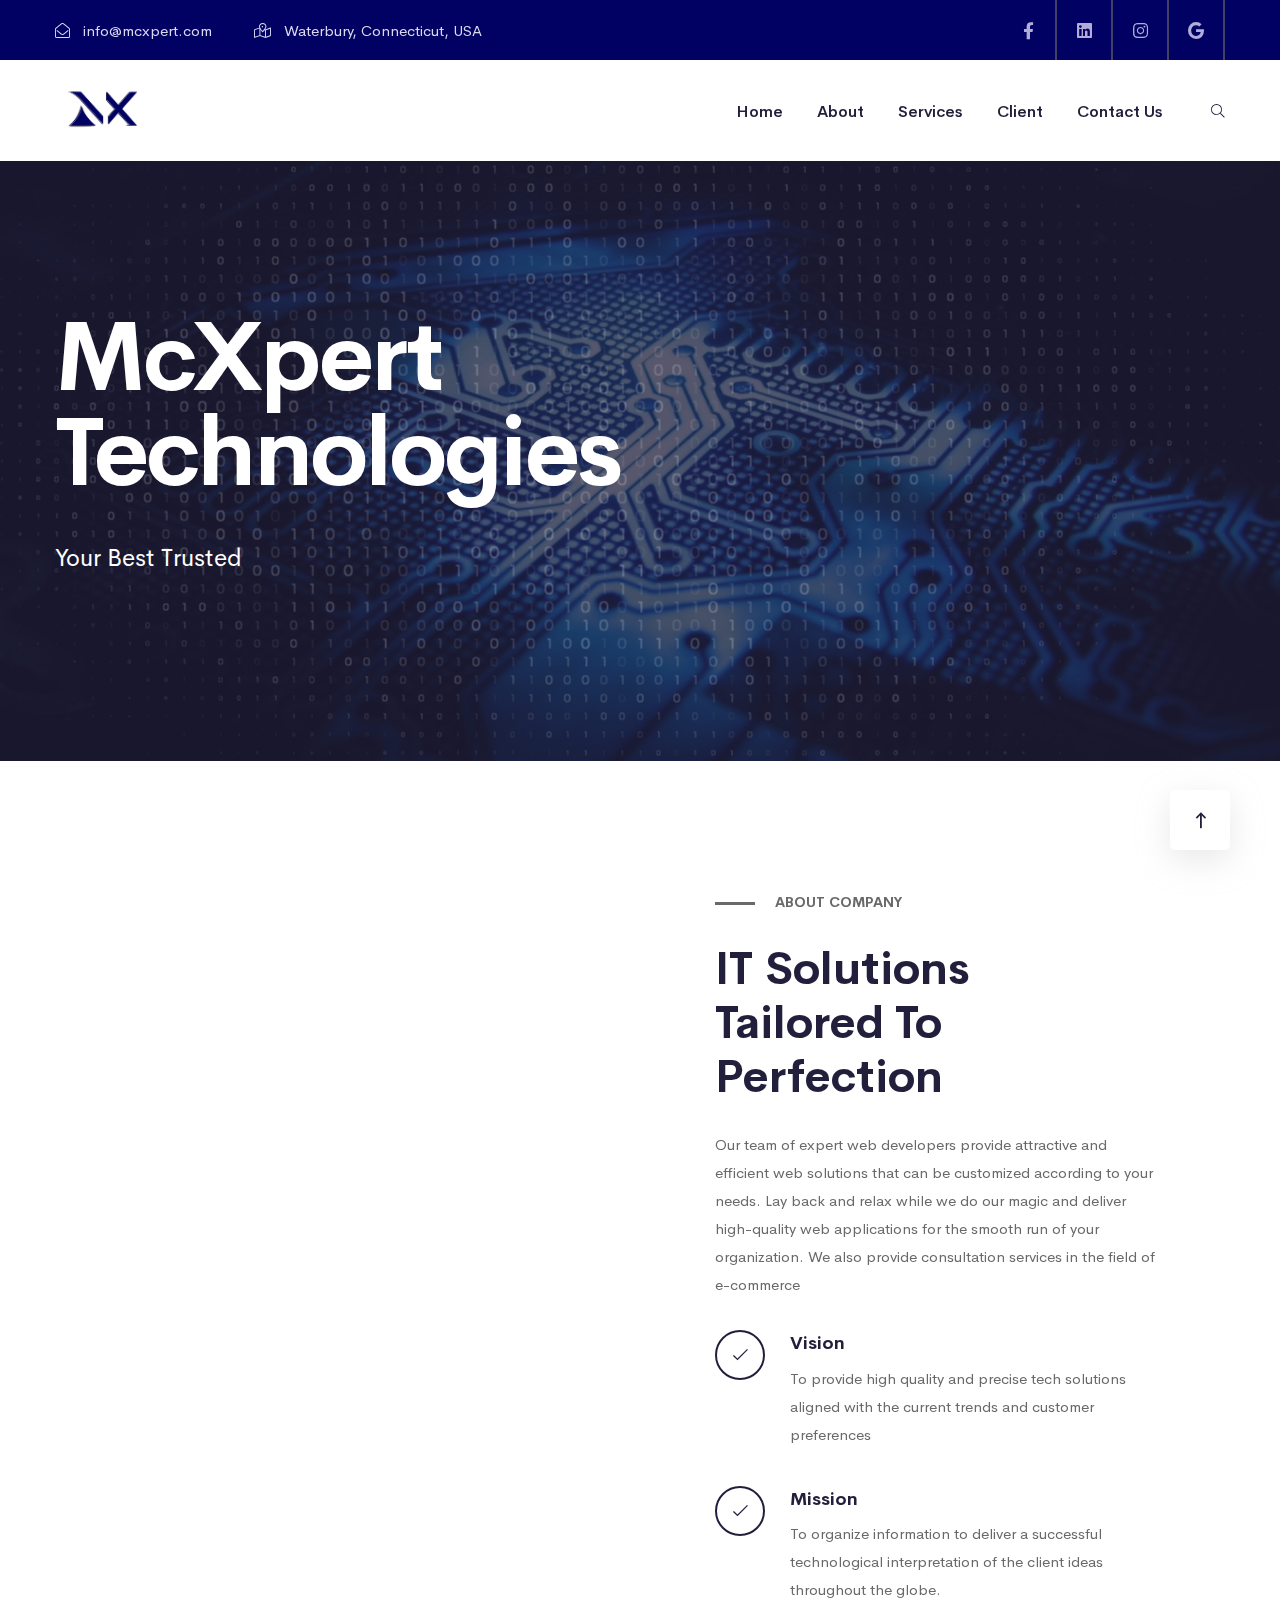
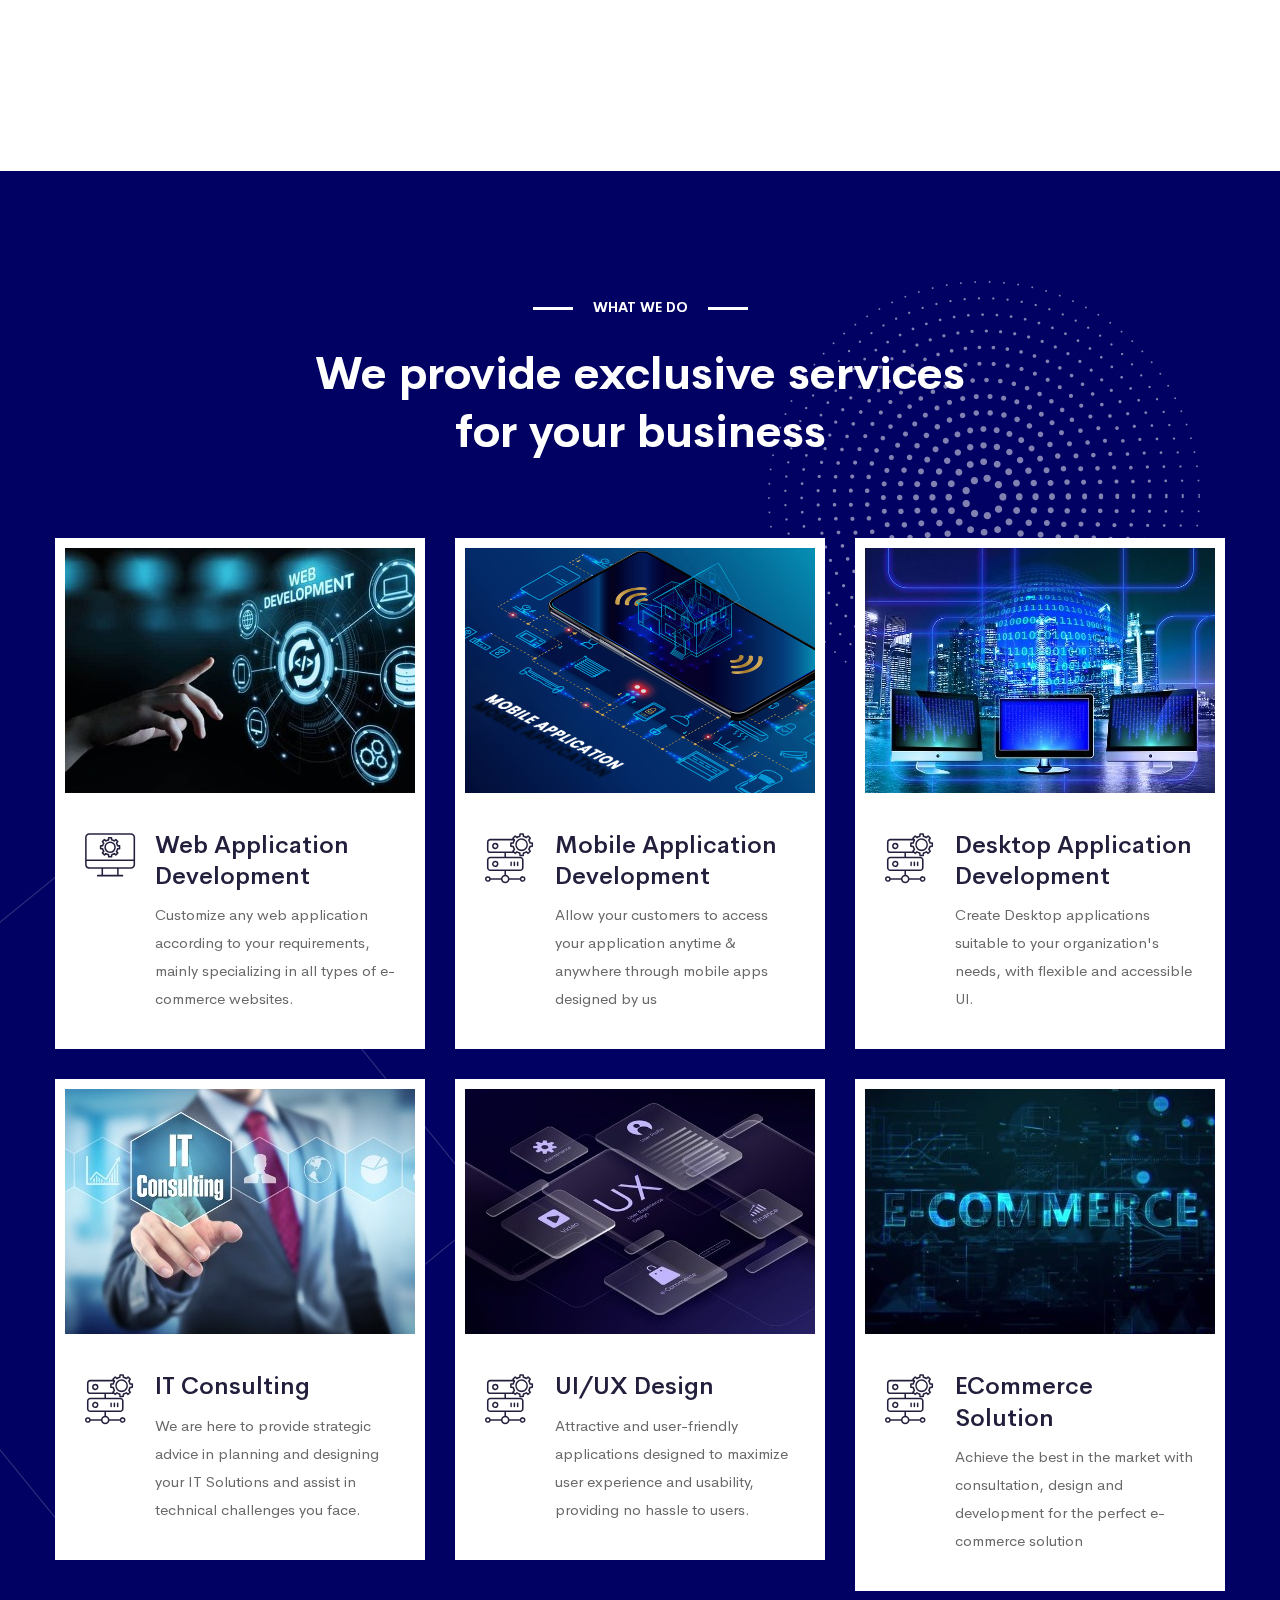
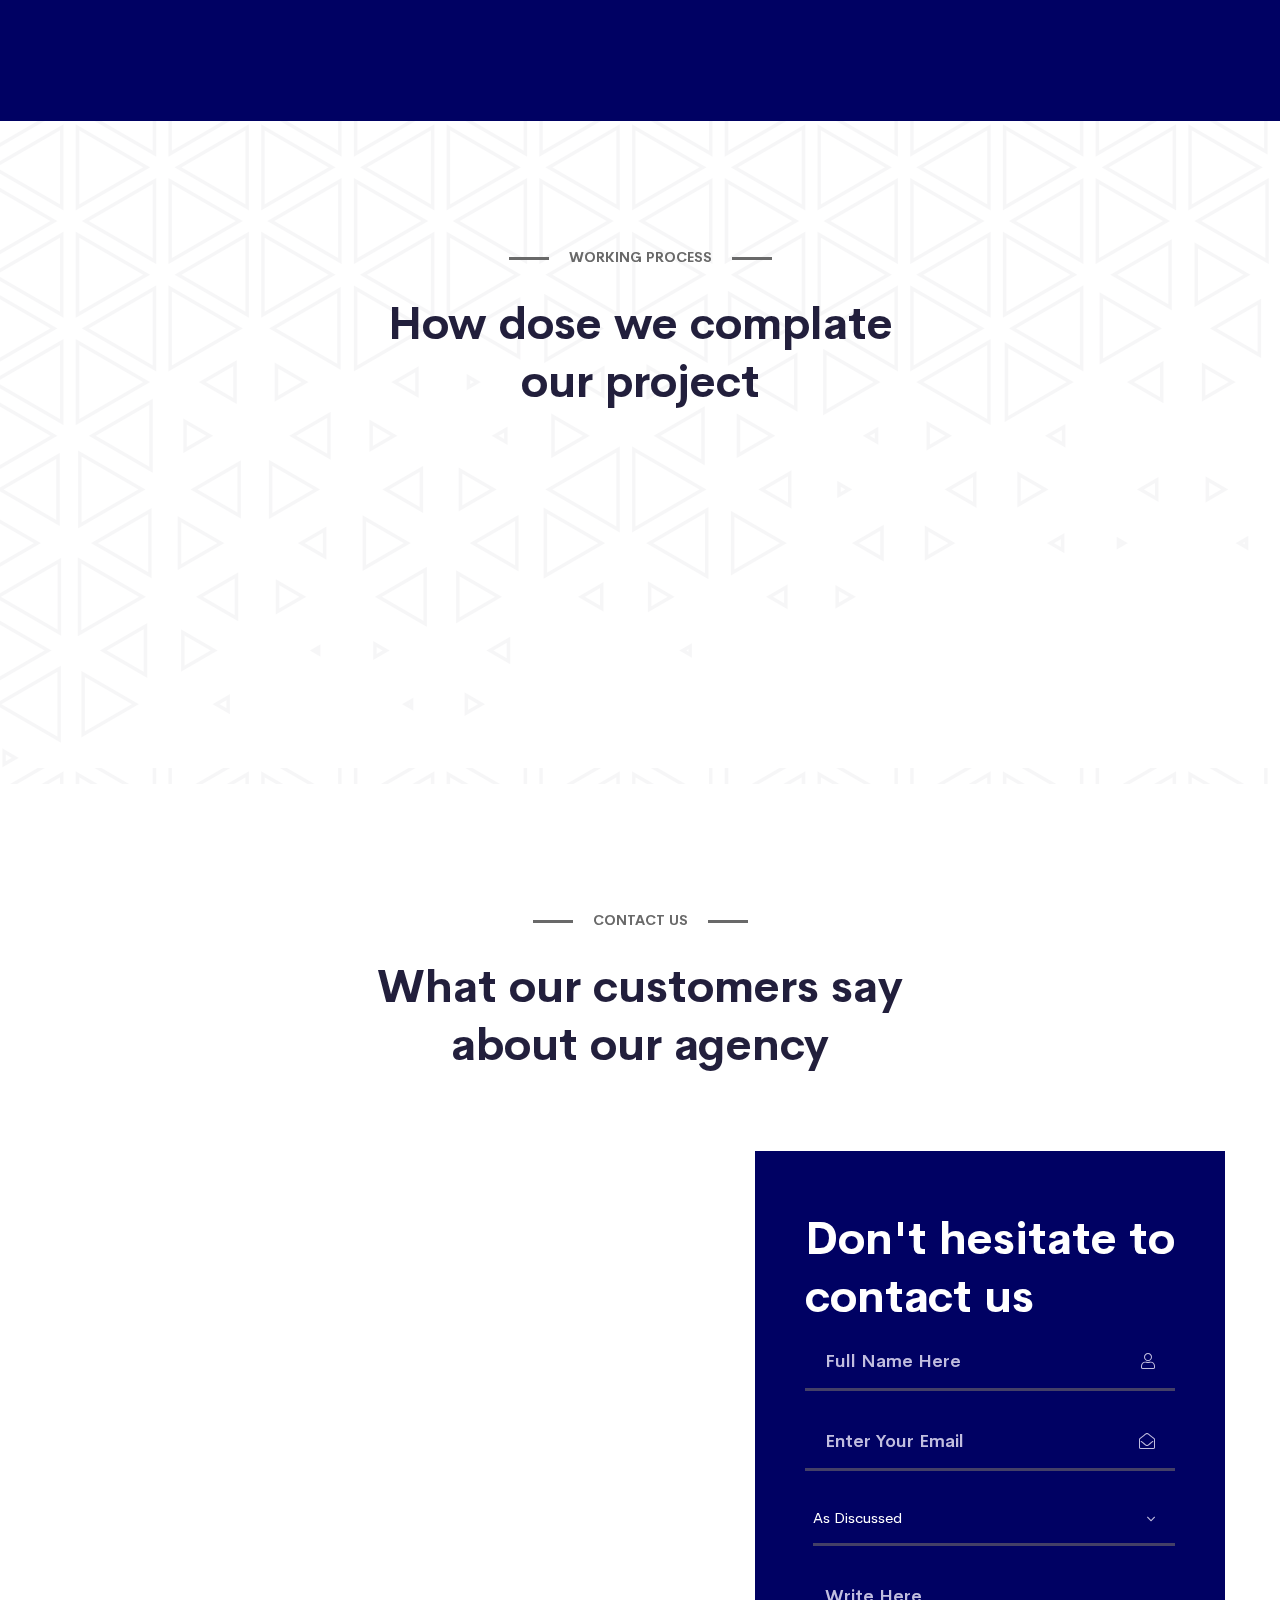
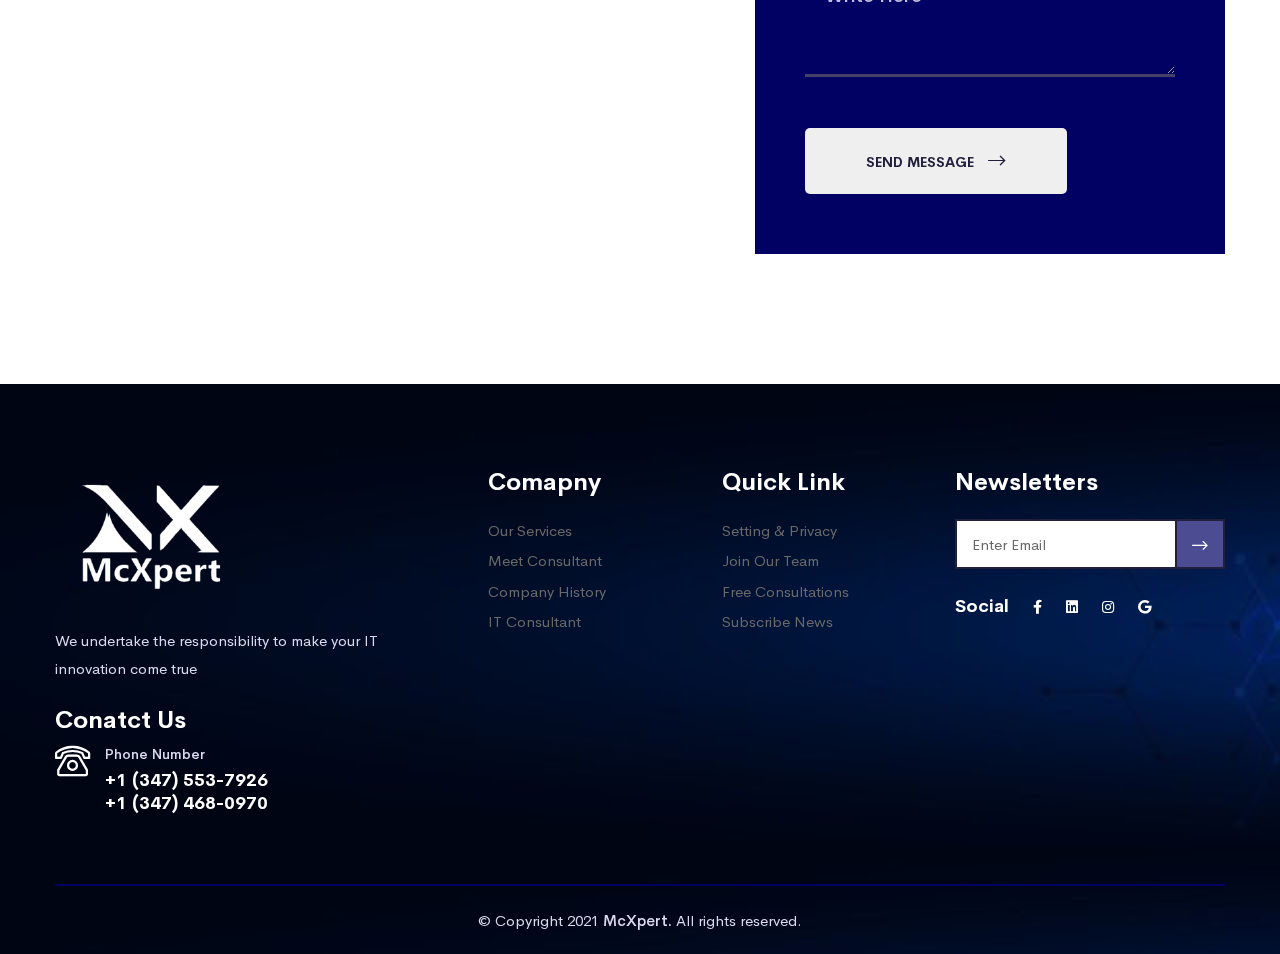
==== commit a41b4226: "update home" ====
--- a/index.html
+++ b/index.html
@@ -500,47 +500,47 @@
 <!-- Working Process End -->
 
         <!-- Sponsors area -->
-        <div id="client" class="sponsor-area pt-100 pb-130">
-            <div class="container">
-                <div class="row">
-                    <div class="col-xl-8 offset-xl-2 col-lg-10 offset-lg-1">
-                        <div class="theme text-center">
-                            <span class="theme__small--title fw-700 text-uppercase"><span></span>Our
-                                Clients<span></span></span>
-                            <h2 class="theme__big--title fw-700 mb-80">We provide IT solutions
-                            </h2>
-                        </div>
-                    </div>
-                </div>
-                <div class="row">
-                    <div class="col-sm-12">
-                        <div class="sponsor-active">
-                            <div class="sponsor__single">
-                                <img src="assets/images/sponsor/sponsor1.png" alt="">
-                            </div>
-                            <div class="sponsor__single">
-                                <img src="assets/images/sponsor/sponsor2.png" alt="">
-                            </div>
-                            <div class="sponsor__single">
-                                <img src="assets/images/sponsor/sponsor3.png" alt="">
-                            </div>
-                            <div class="sponsor__single">
-                                <img src="assets/images/sponsor/sponsor4.png" alt="">
-                            </div>
-                            <div class="sponsor__single">
-                                <img src="assets/images/sponsor/sponsor5.png" alt="">
-                            </div>
-                            <div class="sponsor__single">
-                                <img src="assets/images/sponsor/sponsor6.png" alt="">
-                            </div>
-                            <div class="sponsor__single">
-                                <img src="assets/images/sponsor/sponsor3.png" alt="">
-                            </div>
-                        </div>
-                    </div>
-                </div>
-            </div>
-        </div>
+<!--        <div id="client" class="sponsor-area pt-100 pb-130">-->
+<!--            <div class="container">-->
+<!--                <div class="row">-->
+<!--                    <div class="col-xl-8 offset-xl-2 col-lg-10 offset-lg-1">-->
+<!--                        <div class="theme text-center">-->
+<!--                            <span class="theme__small&#45;&#45;title fw-700 text-uppercase"><span></span>Our-->
+<!--                                Clients<span></span></span>-->
+<!--                            <h2 class="theme__big&#45;&#45;title fw-700 mb-80">We provide IT solutions-->
+<!--                            </h2>-->
+<!--                        </div>-->
+<!--                    </div>-->
+<!--                </div>-->
+<!--                <div class="row">-->
+<!--                    <div class="col-sm-12">-->
+<!--                        <div class="sponsor-active">-->
+<!--                            <div class="sponsor__single">-->
+<!--                                <img src="assets/images/sponsor/sponsor1.png" alt="">-->
+<!--                            </div>-->
+<!--                            <div class="sponsor__single">-->
+<!--                                <img src="assets/images/sponsor/sponsor2.png" alt="">-->
+<!--                            </div>-->
+<!--                            <div class="sponsor__single">-->
+<!--                                <img src="assets/images/sponsor/sponsor3.png" alt="">-->
+<!--                            </div>-->
+<!--                            <div class="sponsor__single">-->
+<!--                                <img src="assets/images/sponsor/sponsor4.png" alt="">-->
+<!--                            </div>-->
+<!--                            <div class="sponsor__single">-->
+<!--                                <img src="assets/images/sponsor/sponsor5.png" alt="">-->
+<!--                            </div>-->
+<!--                            <div class="sponsor__single">-->
+<!--                                <img src="assets/images/sponsor/sponsor6.png" alt="">-->
+<!--                            </div>-->
+<!--                            <div class="sponsor__single">-->
+<!--                                <img src="assets/images/sponsor/sponsor3.png" alt="">-->
+<!--                            </div>-->
+<!--                        </div>-->
+<!--                    </div>-->
+<!--                </div>-->
+<!--            </div>-->
+<!--        </div>-->
         <!-- Sponsors area End -->
 
         <!-- Feature -->
--- a/assets/css/style.css
+++ b/assets/css/style.css
@@ -8045,61 +8045,61 @@
 }
 
 
-#navbar #mobile-menu ul {
-  /*list-style-type: none;*/
-  /*margin: 0;*/
-  /*padding: 0;*/
-  /*overflow: hidden;*/
-  /*background-color: #333;*/
-  /*height: 100px;*/
-}
-
-#navbar #mobile-menu li {
-  /*padding: 40px 16px;*/
-  /*display: table-cell;*/
-  /*text-align: center;*/
-}
-
-#navbar #mobile-menu li a {
-  display: block;
-  color: #000000;
-  text-align: center;
-  text-decoration: none;
-  font-size: 17px;
-  letter-spacing: 2.5px;
-}
-
-#navbar #mobile-menu li a:hover {
-  -moz-transition: all .3s ease-in-out;
-  -webkit-transition: all .3s ease-in-out;
-  -ms-transition: all .3s ease-in-out;
-  -o-transition: all .3s ease-in-out;
-  transition: all .3s ease-in-out;
-}
-
-
-/*Edit starts here*/
-#navbar #mobile-menu li {
-  position:relative;
-}
-
-#navbar #mobile-menu li::after {
-  content: '';
-  display: block;
-  width: 0;
-  position:absolute;
-  left:50%;
-  height: 2px;
-  background: #221f3c;
-  transition: cubic-bezier(.77,0,.18,1) 1s;
-  margin-top: -30px;
-}
-
-#navbar #mobile-menu li:hover::after {
-  width: 80%;
-  left: 10%;
-}
-
-
-
-
+/*#navbar #mobile-menu ul {*/
+/*  !*list-style-type: none;*!*/
+/*  !*margin: 0;*!*/
+/*  !*padding: 0;*!*/
+/*  !*overflow: hidden;*!*/
+/*  !*background-color: #333;*!*/
+/*  !*height: 100px;*!*/
+/*}*/
+
+/*#navbar #mobile-menu li {*/
+/*  !*padding: 40px 16px;*!*/
+/*  !*display: table-cell;*!*/
+/*  !*text-align: center;*!*/
+/*}*/
+
+/*#navbar #mobile-menu li a {*/
+/*  display: block;*/
+/*  color: #000000;*/
+/*  text-align: center;*/
+/*  text-decoration: none;*/
+/*  font-size: 17px;*/
+/*  letter-spacing: 2.5px;*/
+/*}*/
+
+/*#navbar #mobile-menu li a:hover {*/
+/*  -moz-transition: all .3s ease-in-out;*/
+/*  -webkit-transition: all .3s ease-in-out;*/
+/*  -ms-transition: all .3s ease-in-out;*/
+/*  -o-transition: all .3s ease-in-out;*/
+/*  transition: all .3s ease-in-out;*/
+/*}*/
+
+
+/*!*Edit starts here*!*/
+/*#navbar #mobile-menu li {*/
+/*  position:relative;*/
+/*}*/
+
+/*#navbar #mobile-menu li::after {*/
+/*  content: '';*/
+/*  display: block;*/
+/*  width: 0;*/
+/*  position:absolute;*/
+/*  left:50%;*/
+/*  height: 2px;*/
+/*  background: #221f3c;*/
+/*  transition: cubic-bezier(.77,0,.18,1) 1s;*/
+/*  margin-top: -30px;*/
+/*}*/
+
+/*#navbar #mobile-menu li:hover::after {*/
+/*  width: 80%;*/
+/*  left: 10%;*/
+/*}*/
+
+
+
+
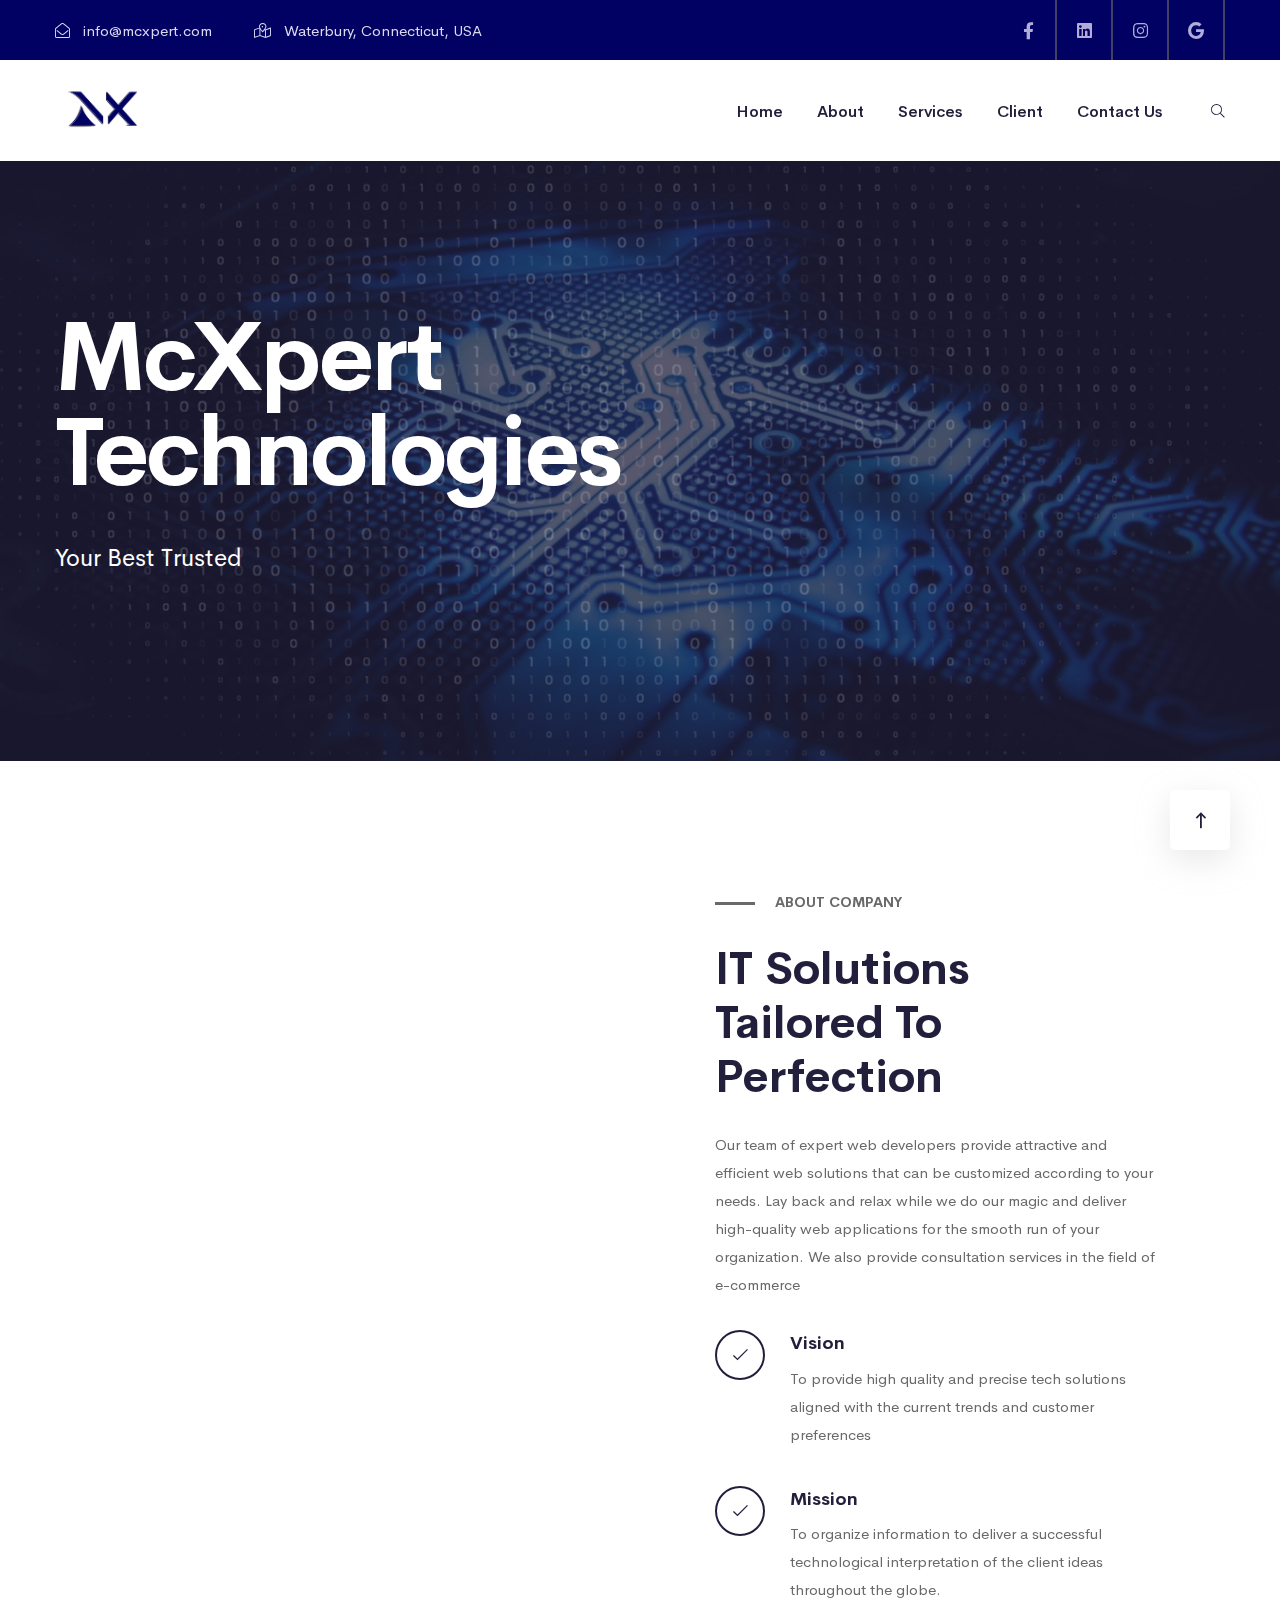
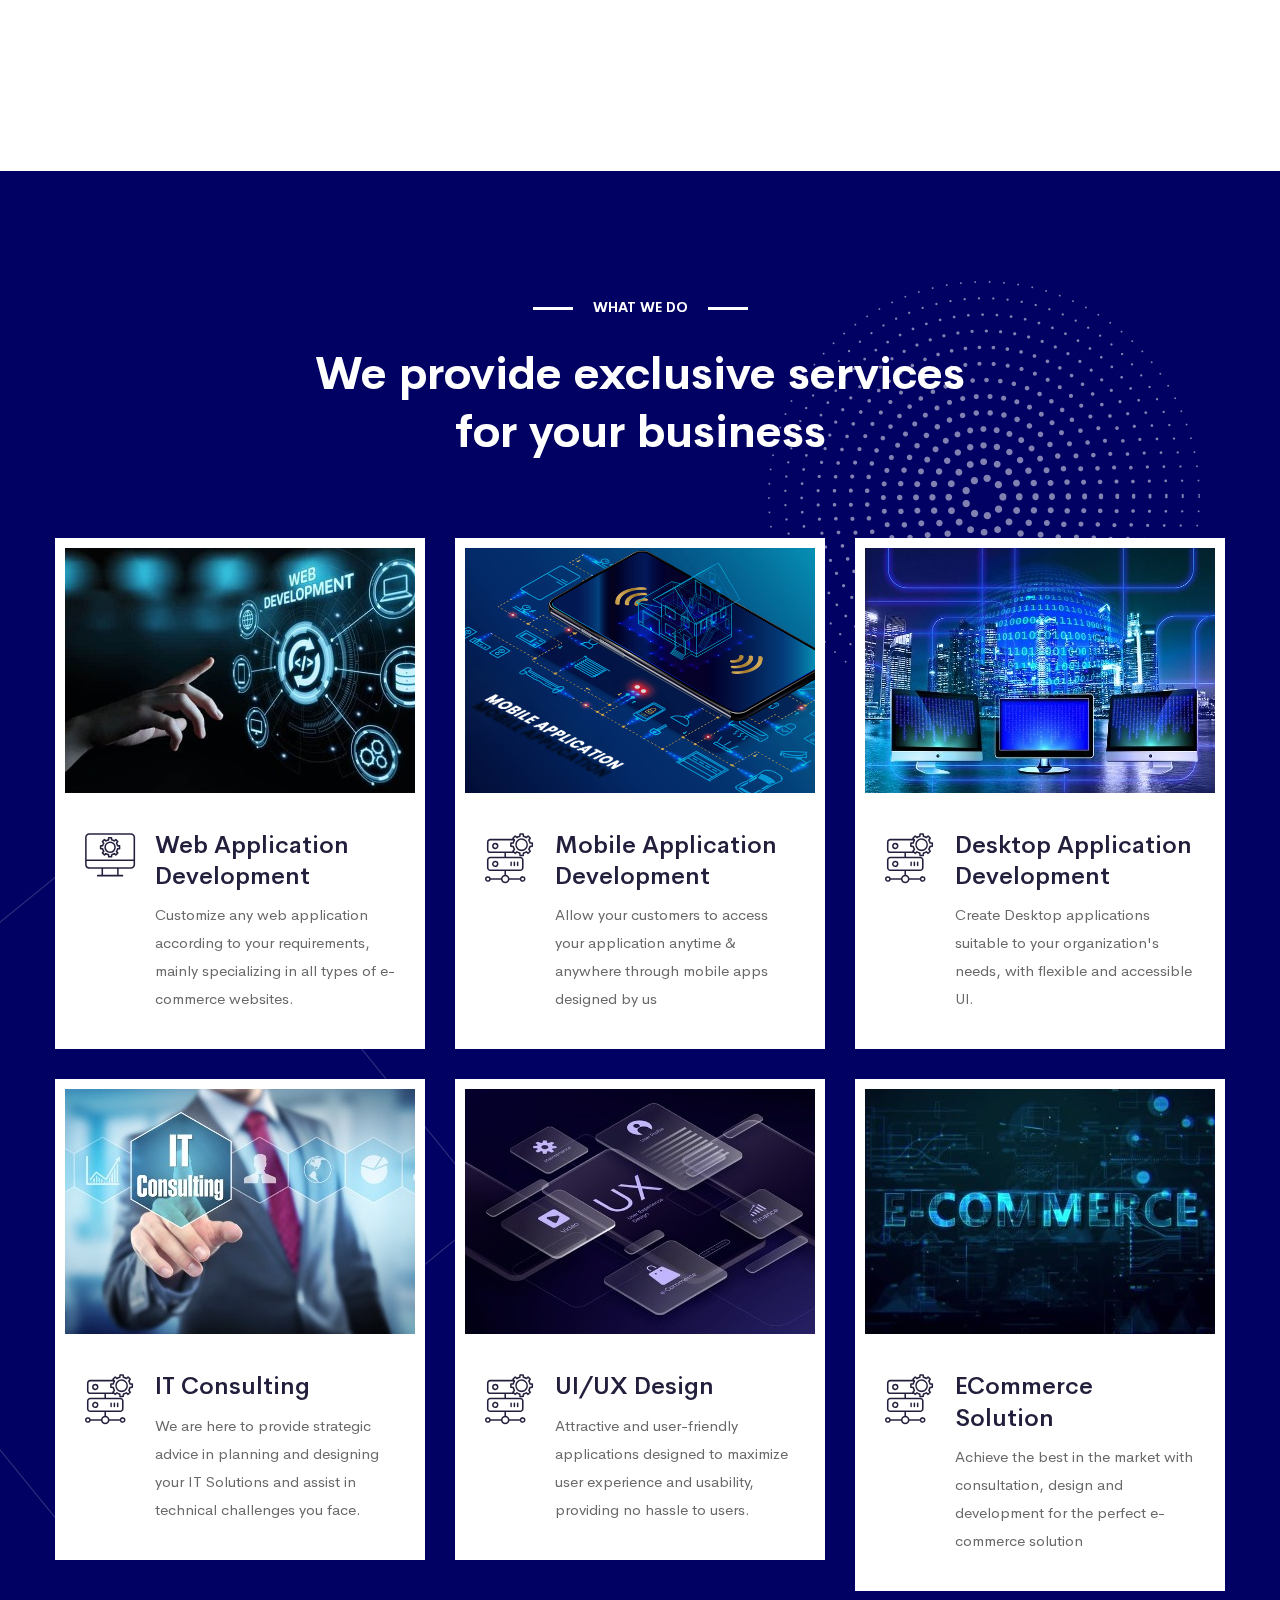
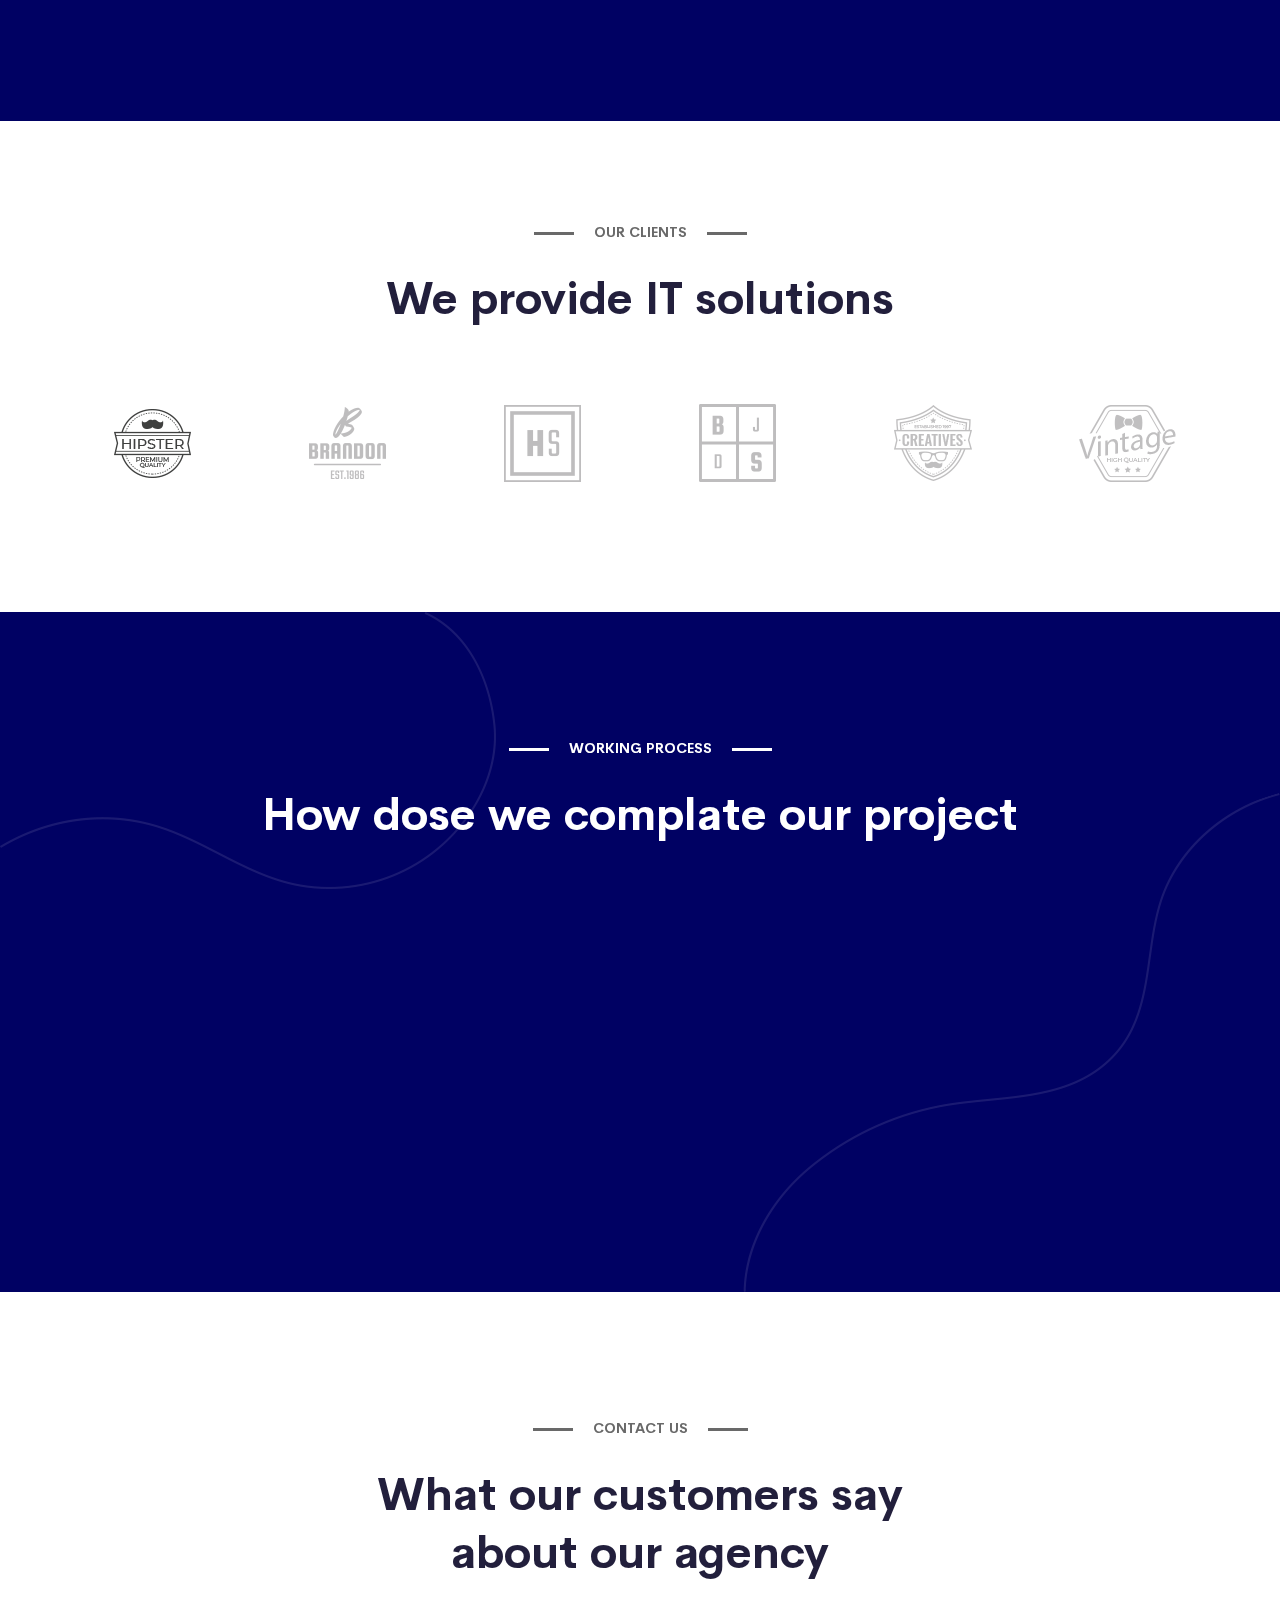
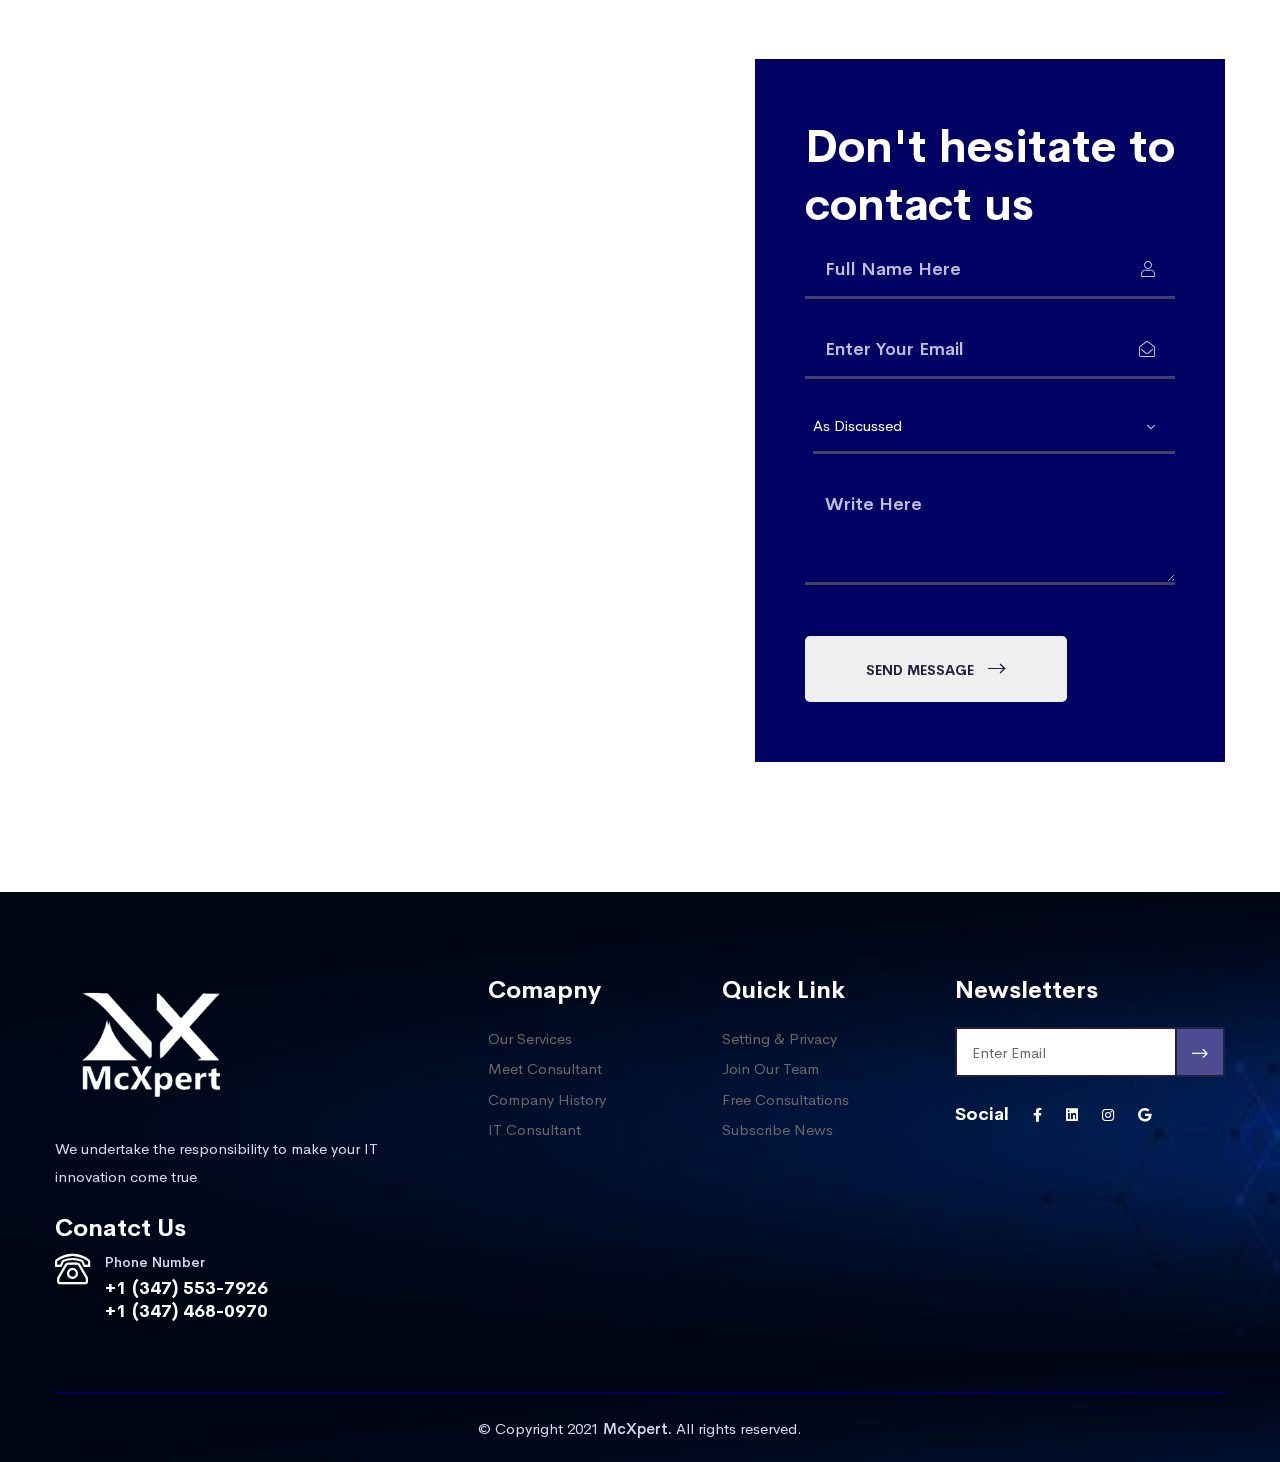
==== commit 91be2ec8: "work__block" ====
--- a/index.html
+++ b/index.html
@@ -6,13 +6,15 @@
     <meta name="viewport" content="width=device-width, initial-scale=1.0">
     <meta http-equiv="X-UA-Compatible" content="ie=edge">
     <title>McXpert | Software Development Company - IT Consulting Firm</title>
-    <meta name="description" content="McXpert is leading software &amp; mobile app development company offering custom software application development, Web development service with Best quality.Based in United States" />
-    <meta name="keyword" content="Software development, Web development, mobile app development"/>
-    <meta name="author" content="McXpert" >
+    <meta name="description"
+        content="McXpert is leading software &amp; mobile app development company offering custom software application development, Web development service with Best quality.Based in United States" />
+    <meta name="keyword" content="Software development, Web development, mobile app development" />
+    <meta name="author" content="McXpert">
     <meta property="og:locale" content="en_US" />
     <meta property="og:type" content="website" />
     <meta property="og:title" content="Software Development Company - IT Consulting Firm | McXpert" />
-    <meta property="og:description" content="McXpert is leading software &amp; mobile app development company offering custom software application development, Web development service with Best quality." />
+    <meta property="og:description"
+        content="McXpert is leading software &amp; mobile app development company offering custom software application development, Web development service with Best quality." />
     <meta property="og:url" content="https://www.mcxpert.com/" />
     <meta property="og:site_name" content="McXpert" />
     <link rel="canonical" href="https://www.mcxpert.com/" />
@@ -51,11 +53,13 @@
                                 </li> -->
                                 <li>
                                     <i class="fal fa-envelope-open"></i>
-                                    <span><a style="text-decoration: none" href="mailto: info@mcxpert.com"> info@mcxpert.com</a></span>
+                                    <span><a style="text-decoration: none" href="mailto: info@mcxpert.com">
+                                            info@mcxpert.com</a></span>
                                 </li>
                                 <li>
                                     <i class="fal fa-map-marked-alt"></i>
-                                    <span><a href="https://goo.gl/maps/aZQuhb43FJgwFs9J8">Waterbury, Connecticut, USA</a></span>
+                                    <span><a href="https://goo.gl/maps/aZQuhb43FJgwFs9J8">Waterbury, Connecticut,
+                                            USA</a></span>
                                 </li>
                             </ul>
                         </div>
@@ -69,8 +73,10 @@
                             </div> -->
                             <div class="header__top--social">
                                 <ul>
-                                    <li><a href="https://www.facebook.com/McXpert-Technologies-106661641892893/"><i class="fab fa-facebook-f"></i></a></li>
-                                    <li><a href="https://www.linkedin.com/company/mcxpert-technologies/"><i class="fab fa-linkedin"></i></i></a></li>
+                                    <li><a href="https://www.facebook.com/McXpert-Technologies-106661641892893/"><i
+                                                class="fab fa-facebook-f"></i></a></li>
+                                    <li><a href="https://www.linkedin.com/company/mcxpert-technologies/"><i
+                                                class="fab fa-linkedin"></i></i></a></li>
                                     <li><a href="#"><i class="fab fa-instagram"></i></a></li>
                                     <li><a href="#"><i class="fab fa-google"></i></a></li>
                                 </ul>
@@ -87,8 +93,7 @@
                         <div class="row align-items-center">
                             <div class="col-lg-3 col-md-6">
                                 <div class="header--logo">
-                                    <a href="/"><img src="assets/images/logo/logo.png" style="width: 100px;"
-                                            alt=""></a>
+                                    <a href="/"><img src="assets/images/logo/logo.png" style="width: 100px;" alt=""></a>
                                 </div>
                             </div>
                             <div class="col-lg-9 col-md-6">
@@ -199,7 +204,8 @@
                                 </div>
                                 <div class="feature__list--content">
                                     <h5 class="fw-700 mb-10">Vision</h5>
-                                    <p>To provide high quality and precise tech solutions aligned with the current trends and customer preferences </p>
+                                    <p>To provide high quality and precise tech solutions aligned with the current
+                                        trends and customer preferences </p>
                                 </div>
                             </div>
                             <div class="feature__list d-flex">
@@ -304,7 +310,8 @@
                                 </div>
                                 <div class="service__text--h5">
                                     <h4 class="fw-600">IT Consulting</h4>
-                                    <p>We are here to provide strategic advice in planning and designing your IT Solutions and assist in technical challenges you face.</p>
+                                    <p>We are here to provide strategic advice in planning and designing your IT
+                                        Solutions and assist in technical challenges you face.</p>
                                     <!-- <a href="#"><i class="far fa-long-arrow-right"></i></a> -->
                                 </div>
                             </div>
@@ -321,7 +328,8 @@
                                 </div>
                                 <div class="service__text--h5">
                                     <h4 class="fw-600">UI/UX Design</h4>
-                                    <p>Attractive and user-friendly applications designed to maximize user experience and usability, providing no hassle to users. </p>
+                                    <p>Attractive and user-friendly applications designed to maximize user experience
+                                        and usability, providing no hassle to users. </p>
                                     <!-- <a href="#"><i class="far fa-long-arrow-right"></i></a> -->
                                 </div>
                             </div>
@@ -338,7 +346,8 @@
                                 </div>
                                 <div class="service__text--h5">
                                     <h4 class="fw-600">ECommerce Solution</h4>
-                                    <p>Achieve the best in the market with consultation, design and development for the perfect e-commerce solution</p>
+                                    <p>Achieve the best in the market with consultation, design and development for the
+                                        perfect e-commerce solution</p>
                                     <!-- <a href="#"><i class="far fa-long-arrow-right"></i></a> -->
                                 </div>
                             </div>
@@ -455,93 +464,139 @@
         </section> -->
         <!-- Servcies end -->
 
-<!-- Working Process -->
-<section class="work pt-125 pb-85" data-background="assets/images/shape/price-shape.png">
-    <div class="container">
-        <div class="row">
-            <div class="col-xl-6 offset-xl-3 col-lg-10 offset-lg-1">
-                <div class="theme text-center">
-                    <span class="theme__small--title fw-700 text-uppercase"><span></span>working process<span></span></span>
-                    <h2 class="theme__big--title fw-700 mb-90">How dose we complate our project</h2>
-                </div>
-            </div>
-        </div>
-        <div class="row justify-content-between">
-            <div class="col-lg-3 col-md-6 text-center mb-30 aos-init" data-aos="fade-right"
-                data-aos-easing="ease-in-sine" data-aos-duration="9000">
-                <div class="work__block">
-                    <i class="fal fa-mouse position-relative"><span>01</span></i>
-                    <h4>Choose Services</h4>
-                    <!-- <p>Avoids pleasure, because it is ple asure but because those who donot know how to pursue pleasure rationally</p> -->
-                    <!-- <a href="#"><i class="fal fa-long-arrow-right"></i></a> -->
-                </div>
-            </div>
-            <div class="col-lg-3 col-md-6 text-center mb-30 aos-init" data-aos="fade-right"
-                data-aos-easing="ease-in-sine" data-aos-duration="9050">
-                <div class="work__block">
-                    <i class="fal fa-chart-line position-relative"><span>02</span></i>
-                    <h4>Project Analysis</h4>
-                    <!-- <p>But  must explain to you how all this mistaken idea of denouncing pleasure and praising pain was born</p> -->
-                    <!-- <a href="#"><i class="fal fa-long-arrow-right"></i></a> -->
-                </div>
-            </div>
-            <div class="col-lg-3 col-md-6 text-center mb-30 aos-init" data-aos="fade-right"
-                data-aos-easing="ease-in-sine" data-aos-duration="9080">
-                <div class="work__block">
-                    <i class="fal fa-trophy-alt position-relative"><span>03</span></i>
-                    <h4>Got Final Result</h4>
-                    <!-- <p>Quis autem vel eum iure reprehenderit qui in ea voluptate velit esse quam nihiles molestiae consequatur vel</p> -->
-                    <!-- <a href="#"><i class="fal fa-long-arrow-right"></i></a> -->
-                </div>
-            </div>
-        </div>
-    </div>
-</section>
-<!-- Working Process End -->
+        <!-- Working Process -->
+        <!-- <section class="work pt-125 pb-85" data-background="assets/images/shape/price-shape.png">
+            <div class="container">
+                <div class="row">
+                    <div class="col-xl-6 offset-xl-3 col-lg-10 offset-lg-1">
+                        <div class="theme text-center">
+                            <span class="theme__small--title fw-700 text-uppercase"><span></span>working
+                                process<span></span></span>
+                            <h2 class="theme__big--title fw-700 mb-90">How dose we complate our project</h2>
+                        </div>
+                    </div>
+                </div>
+                <div class="row justify-content-between">
+                    <div class="col-lg-3 col-md-6 text-center mb-30 aos-init" data-aos="fade-right"
+                        data-aos-easing="ease-in-sine" data-aos-duration="9000">
+                        <div class="work__block">
+                            <i class="fal fa-mouse position-relative"><span>01</span></i>
+                            <h4>Choose Services</h4>
+                            <p>Avoids pleasure, because it is ple asure but because those who donot know how to pursue pleasure rationally</p>
+                            <a href="#"><i class="fal fa-long-arrow-right"></i></a>
+                        </div>
+                    </div>
+                    <div class="col-lg-3 col-md-6 text-center mb-30 aos-init" data-aos="fade-right"
+                        data-aos-easing="ease-in-sine" data-aos-duration="9050">
+                        <div class="work__block">
+                            <i class="fal fa-chart-line position-relative"><span>02</span></i>
+                            <h4>Project Analysis</h4>
+                            <p>But  must explain to you how all this mistaken idea of denouncing pleasure and praising pain was born</p>
+                            <a href="#"><i class="fal fa-long-arrow-right"></i></a>
+                        </div>
+                    </div>
+                    <div class="col-lg-3 col-md-6 text-center mb-30 aos-init" data-aos="fade-right"
+                        data-aos-easing="ease-in-sine" data-aos-duration="9080">
+                        <div class="work__block">
+                            <i class="fal fa-trophy-alt position-relative"><span>03</span></i>
+                            <h4>Got Final Result</h4>
+                            <p>Quis autem vel eum iure reprehenderit qui in ea voluptate velit esse quam nihiles molestiae consequatur vel</p>
+                            <a href="#"><i class="fal fa-long-arrow-right"></i></a>
+                        </div>
+                    </div>
+                </div>
+            </div>
+        </section> -->
+        <!-- Working Process End -->
 
         <!-- Sponsors area -->
-<!--        <div id="client" class="sponsor-area pt-100 pb-130">-->
-<!--            <div class="container">-->
-<!--                <div class="row">-->
-<!--                    <div class="col-xl-8 offset-xl-2 col-lg-10 offset-lg-1">-->
-<!--                        <div class="theme text-center">-->
-<!--                            <span class="theme__small&#45;&#45;title fw-700 text-uppercase"><span></span>Our-->
-<!--                                Clients<span></span></span>-->
-<!--                            <h2 class="theme__big&#45;&#45;title fw-700 mb-80">We provide IT solutions-->
-<!--                            </h2>-->
-<!--                        </div>-->
-<!--                    </div>-->
-<!--                </div>-->
-<!--                <div class="row">-->
-<!--                    <div class="col-sm-12">-->
-<!--                        <div class="sponsor-active">-->
-<!--                            <div class="sponsor__single">-->
-<!--                                <img src="assets/images/sponsor/sponsor1.png" alt="">-->
-<!--                            </div>-->
-<!--                            <div class="sponsor__single">-->
-<!--                                <img src="assets/images/sponsor/sponsor2.png" alt="">-->
-<!--                            </div>-->
-<!--                            <div class="sponsor__single">-->
-<!--                                <img src="assets/images/sponsor/sponsor3.png" alt="">-->
-<!--                            </div>-->
-<!--                            <div class="sponsor__single">-->
-<!--                                <img src="assets/images/sponsor/sponsor4.png" alt="">-->
-<!--                            </div>-->
-<!--                            <div class="sponsor__single">-->
-<!--                                <img src="assets/images/sponsor/sponsor5.png" alt="">-->
-<!--                            </div>-->
-<!--                            <div class="sponsor__single">-->
-<!--                                <img src="assets/images/sponsor/sponsor6.png" alt="">-->
-<!--                            </div>-->
-<!--                            <div class="sponsor__single">-->
-<!--                                <img src="assets/images/sponsor/sponsor3.png" alt="">-->
-<!--                            </div>-->
-<!--                        </div>-->
-<!--                    </div>-->
-<!--                </div>-->
-<!--            </div>-->
-<!--        </div>-->
+               <div id="client" class="sponsor-area pt-100 pb-130">
+                   <div class="container">
+                       <div class="row">
+                           <div class="col-xl-8 offset-xl-2 col-lg-10 offset-lg-1">
+                               <div class="theme text-center">
+                                   <span class="theme__small&#45;&#45;title fw-700 text-uppercase"><span></span>Our
+                                       Clients<span></span></span>
+                                   <h2 class="theme__big&#45;&#45;title fw-700 mb-80">We provide IT solutions
+                                   </h2>
+                               </div>
+                           </div>
+                       </div>
+                       <div class="row">
+                           <div class="col-sm-12">
+                               <div class="sponsor-active">
+                                   <div class="sponsor__single">
+                                       <img src="assets/images/sponsor/sponsor1.png" alt="">
+                                   </div>
+                                   <div class="sponsor__single">
+                                       <img src="assets/images/sponsor/sponsor2.png" alt="">
+                                   </div>
+                                   <div class="sponsor__single">
+                                       <img src="assets/images/sponsor/sponsor3.png" alt="">
+                                   </div>
+                                   <div class="sponsor__single">
+                                       <img src="assets/images/sponsor/sponsor4.png" alt="">
+                                   </div>
+                                   <div class="sponsor__single">
+                                       <img src="assets/images/sponsor/sponsor5.png" alt="">
+                                   </div>
+                                   <div class="sponsor__single">
+                                       <img src="assets/images/sponsor/sponsor6.png" alt="">
+                                   </div>
+                                   <div class="sponsor__single">
+                                       <img src="assets/images/sponsor/sponsor3.png" alt="">
+                                   </div>
+                               </div>
+                           </div>
+                       </div>
+                   </div>
+               </div>
         <!-- Sponsors area End -->
+
+        <section class="statistics--area theme-bg pt-125 pb-170 position-relative">
+            <img src="assets/images/shape/st-shape1.png" alt="" class="statistics-shape statistics-shape1">
+            <img src="assets/images/shape/st-shape2.png" alt="" class="statistics-shape statistics-shape2">
+            <div class="container">
+                <div class="row">
+                    <div class="col-lg-10 offset-lg-1">
+                        <div class="theme text-center">
+                            <span class="theme__small--title fw-700 text-uppercase white-color"><span class="white-line"></span>working
+                            process<span class="white-line"></span></span>
+                            <h2 class="theme__big--title fw-700 mb-80 white-color">How dose we complate our project</h2>
+                        </div>
+                    </div>
+                </div>
+                <div class="row justify-content-between text-light">
+                    <div class="col-lg-3 col-md-6 text-center mb-30 aos-init text-light" data-aos="fade-right"
+                        data-aos-easing="ease-in-sine" data-aos-duration="9000">
+                        <div class="work__block" id="work__block">
+                            <i class="fal fa-mouse position-relative"><span>01</span></i>
+                            <h4 class="text-light">Choose Services</h4>
+                            <!-- <p>Avoids pleasure, because it is ple asure but because those who donot know how to pursue pleasure rationally</p> -->
+                            <!-- <a href="#"><i class="fal fa-long-arrow-right"></i></a> -->
+                        </div>
+                    </div>
+                    <div class="col-lg-3 col-md-6 text-center mb-30 aos-init" data-aos="fade-right"
+                        data-aos-easing="ease-in-sine" data-aos-duration="9050">
+                        <div class="work__block" id="work__block">
+                            <i class="fal fa-chart-line position-relative"><span>02</span></i>
+                            <h4 class="text-light">Project Analysis</h4>
+                            <!-- <p>But  must explain to you how all this mistaken idea of denouncing pleasure and praising pain was born</p> -->
+                            <!-- <a href="#"><i class="fal fa-long-arrow-right"></i></a> -->
+                        </div>
+                    </div>
+                    <div class="col-lg-3 col-md-6 text-center mb-30 aos-init" data-aos="fade-right"
+                        data-aos-easing="ease-in-sine" data-aos-duration="9080">
+                        <div class="work__bloc" id="work__block">
+                            <i class="fal fa-trophy-alt position-relative"><span>03</span></i>
+                            <h4 class="text-light">Got Final Result</h4>
+                            <!-- <p>Quis autem vel eum iure reprehenderit qui in ea voluptate velit esse quam nihiles molestiae consequatur vel</p> -->
+                            <!-- <a href="#"><i class="fal fa-long-arrow-right"></i></a> -->
+                        </div>
+                    </div>
+                </div>
+            </div>
+        </section>
 
         <!-- Feature -->
         <!-- <section class="feature feature-area skills pt-125 pb-100 fix">
@@ -935,8 +990,11 @@
                     <div class="col-lg-7 mb-30">
                         <div class="map position-relative">
                             <div class="contact-map">
-                                <iframe src="https://www.google.com/maps/embed?pb=!1m18!1m12!1m3!1d2985.9970562863086!2d-73.00810138460868!3d41.54766097924986!2m3!1f0!2f0!3f0!3m2!1i1024!2i768!4f13.1!3m3!1m2!1s0x89e7c1260f971847%3A0x3300c403e47e7bdf!2s118%20Lakeview%20Ave%2C%20Waterbury%2C%20CT%2006705!5e0!3m2!1sen!2sus!4v1640892017329!5m2!1sen!2sus" width="800" height="600" style="border:0;" allowfullscreen="" loading="lazy"></iframe>
-                                
+                                <iframe
+                                    src="https://www.google.com/maps/embed?pb=!1m18!1m12!1m3!1d2985.9970562863086!2d-73.00810138460868!3d41.54766097924986!2m3!1f0!2f0!3f0!3m2!1i1024!2i768!4f13.1!3m3!1m2!1s0x89e7c1260f971847%3A0x3300c403e47e7bdf!2s118%20Lakeview%20Ave%2C%20Waterbury%2C%20CT%2006705!5e0!3m2!1sen!2sus!4v1640892017329!5m2!1sen!2sus"
+                                    width="800" height="600" style="border:0;" allowfullscreen=""
+                                    loading="lazy"></iframe>
+
                             </div>
                         </div>
                     </div>
@@ -954,13 +1012,15 @@
                                             </div>
                                             <div class="col-lg-12 mb-20">
                                                 <div class="contacts__input contacts__input--h4 position-relative">
-                                                    <input name="name" id="name" type="text" placeholder="Full Name Here">
+                                                    <input name="name" id="name" type="text"
+                                                        placeholder="Full Name Here">
                                                     <i class="fal fa-user"></i>
                                                 </div>
                                             </div>
                                             <div class="col-lg-12 mb-20">
                                                 <div class="contacts__input contacts__input--h4 position-relative">
-                                                    <input name="email" id="email" type="text" placeholder="Enter Your Email">
+                                                    <input name="email" id="email" type="text"
+                                                        placeholder="Enter Your Email">
                                                     <i class="fal fa-envelope-open"></i>
                                                 </div>
                                             </div>
@@ -978,19 +1038,23 @@
                                             </div>
                                             <div class="col-sm-12 mb-30">
                                                 <div class="contacts__input contacts__input--h4 position-relative">
-                                                    <textarea name="message" id="message" placeholder="Write Here"></textarea>
+                                                    <textarea name="message" id="message"
+                                                        placeholder="Write Here"></textarea>
                                                     <!-- <i class="fal fa-angle-down"></i> -->
                                                 </div>
                                             </div>
 
                                             <div class="mt-3 ml-3">
-                                                <div id="alertSuccess" class="alert alert-success" style="width: 100%"></div>
-                                                <div id="alertError" class="alert alert-danger" style="width: 100%"></div>
+                                                <div id="alertSuccess" class="alert alert-success" style="width: 100%">
+                                                </div>
+                                                <div id="alertError" class="alert alert-danger" style="width: 100%">
+                                                </div>
                                             </div>
 
                                             <div class="col-sm-12">
                                                 <div class="contacts__input contacts__input--h4 position-relative">
-                                                    <button id="submit" type="button" class="btn btn--icon theme-color">send message</button>
+                                                    <button id="submit" type="button"
+                                                        class="btn btn--icon theme-color">send message</button>
                                                 </div>
                                             </div>
                                         </div>
@@ -1037,7 +1101,8 @@
                         <div class="footer__widget">
                             <img src="assets/images/logo/logo21.png" style="width: 200px;" alt=""
                                 class="footer--logo mb-20">
-                            <p class="footer--text mb-20 color-text-2">We undertake the responsibility to make your IT innovation come true</p>
+                            <p class="footer--text mb-20 color-text-2">We undertake the responsibility to make your IT
+                                innovation come true</p>
                             <h4 class="white-color mb-10">Conatct Us</h4>
                             <div class="footer--contact d-flex">
                                 <div class="footer--contact-icon mr-15">
@@ -1045,9 +1110,9 @@
                                 </div>
                                 <div class="footer--contact-text">
                                     <span class="color-text-2 fw-500">Phone Number</span>
-                                    <h5 class="mb-0 white-color">+1 (347) 553-7926</h5> 
+                                    <h5 class="mb-0 white-color">+1 (347) 553-7926</h5>
                                     <h5 class="mb-0 white-color">+1 (347) 468-0970</h5>
-                                    
+
                                 </div>
                             </div>
                         </div>
@@ -1103,8 +1168,10 @@
                             <div class="footer__social footer__social--h4">
                                 <ul>
                                     <li class="white-color">Social</li>
-                                    <li><a href="https://www.facebook.com/McXpert-Technologies-106661641892893/"><i class="fab fa-facebook-f"></i></a></li>
-                                    <li><a href="https://www.linkedin.com/company/mcxpert-technologies/"><i class="fab fa-linkedin"></i></a></li>
+                                    <li><a href="https://www.facebook.com/McXpert-Technologies-106661641892893/"><i
+                                                class="fab fa-facebook-f"></i></a></li>
+                                    <li><a href="https://www.linkedin.com/company/mcxpert-technologies/"><i
+                                                class="fab fa-linkedin"></i></a></li>
                                     <li><a href="#"><i class="fab fa-instagram"></i></a></li>
                                     <li><a href="#"><i class="fab fa-google"></i></a></li>
                                 </ul>
@@ -1119,8 +1186,7 @@
                 <div class="row">
                     <div class="col-sm-12">
                         <div class="footer__copyright footer__copyright--h4 text-center">
-                            <p class="m-0 color-text-2">© Copyright 2021 <a class="fw-500"
-                                    href="/">McXpert.</a>
+                            <p class="m-0 color-text-2">© Copyright 2021 <a class="fw-500" href="/">McXpert.</a>
                                 All rights reserved.</p>
                         </div>
                     </div>
@@ -1174,7 +1240,7 @@
     <script src="./assets/js/aos.js"></script>
     <script src="./assets/js/plugins.js"></script>
     <script src="./assets/js/main.js"></script>
-    <script src= "https://ajax.googleapis.com/ajax/libs/jquery/3.3.1/jquery.min.js"> </script>
+    <script src="https://ajax.googleapis.com/ajax/libs/jquery/3.3.1/jquery.min.js"> </script>
     <script src="js/contact.js"></script>
     <!-- All External JavaScript Links Here End -->
 
@@ -1196,14 +1262,13 @@
                 navbar.classList.remove("fixed-top");
             }
         }
-        
     </script>
 
     <script type="text/javascript">
-            function myscroll(myID){
-                var offset = jQuery("#"+myID).offset()
-                window.scrollTo(0,offset.top);
-            }
+        function myscroll(myID) {
+            var offset = jQuery("#" + myID).offset()
+            window.scrollTo(0, offset.top);
+        }
     </script>
 </body>
 
--- a/assets/css/style.css
+++ b/assets/css/style.css
@@ -6780,6 +6780,18 @@
   margin-bottom: 30px;
 }
 
+#work__block>i {
+  height: 100px;
+  width: 100px;
+  display: inline-block;
+  line-height: 100px;
+  background: rgb(255, 255, 255);
+  border-radius: 50%;
+  font-size: 40px;
+  color: #221f3c;
+  margin-bottom: 30px;
+}
+
 .work__block>i span {
   position: absolute;
   height: 35px;
@@ -6795,6 +6807,21 @@
   font-weight: 600;
 }
 
+#work__block>i span {
+  position: absolute;
+  height: 35px;
+  width: 35px;
+  font-size: 14px;
+  background: #221f3c;
+  line-height: 35px;
+  border-radius: 50%;
+  color: #ffffff;
+  left: -3px;
+  top: -13px;
+  font-family: "Cerebri Sans";
+  font-weight: 600;
+}
+
 .work__block a i {
   font-size: 30px;
 }
@@ -6808,6 +6835,7 @@
   content: url(../images/shape/work-separate-shape.png);
   right: -153px;
   top: 34px;
+  color: white;
 }
 
 @media only screen and (min-width: 768px) and (max-width: 991px) {
